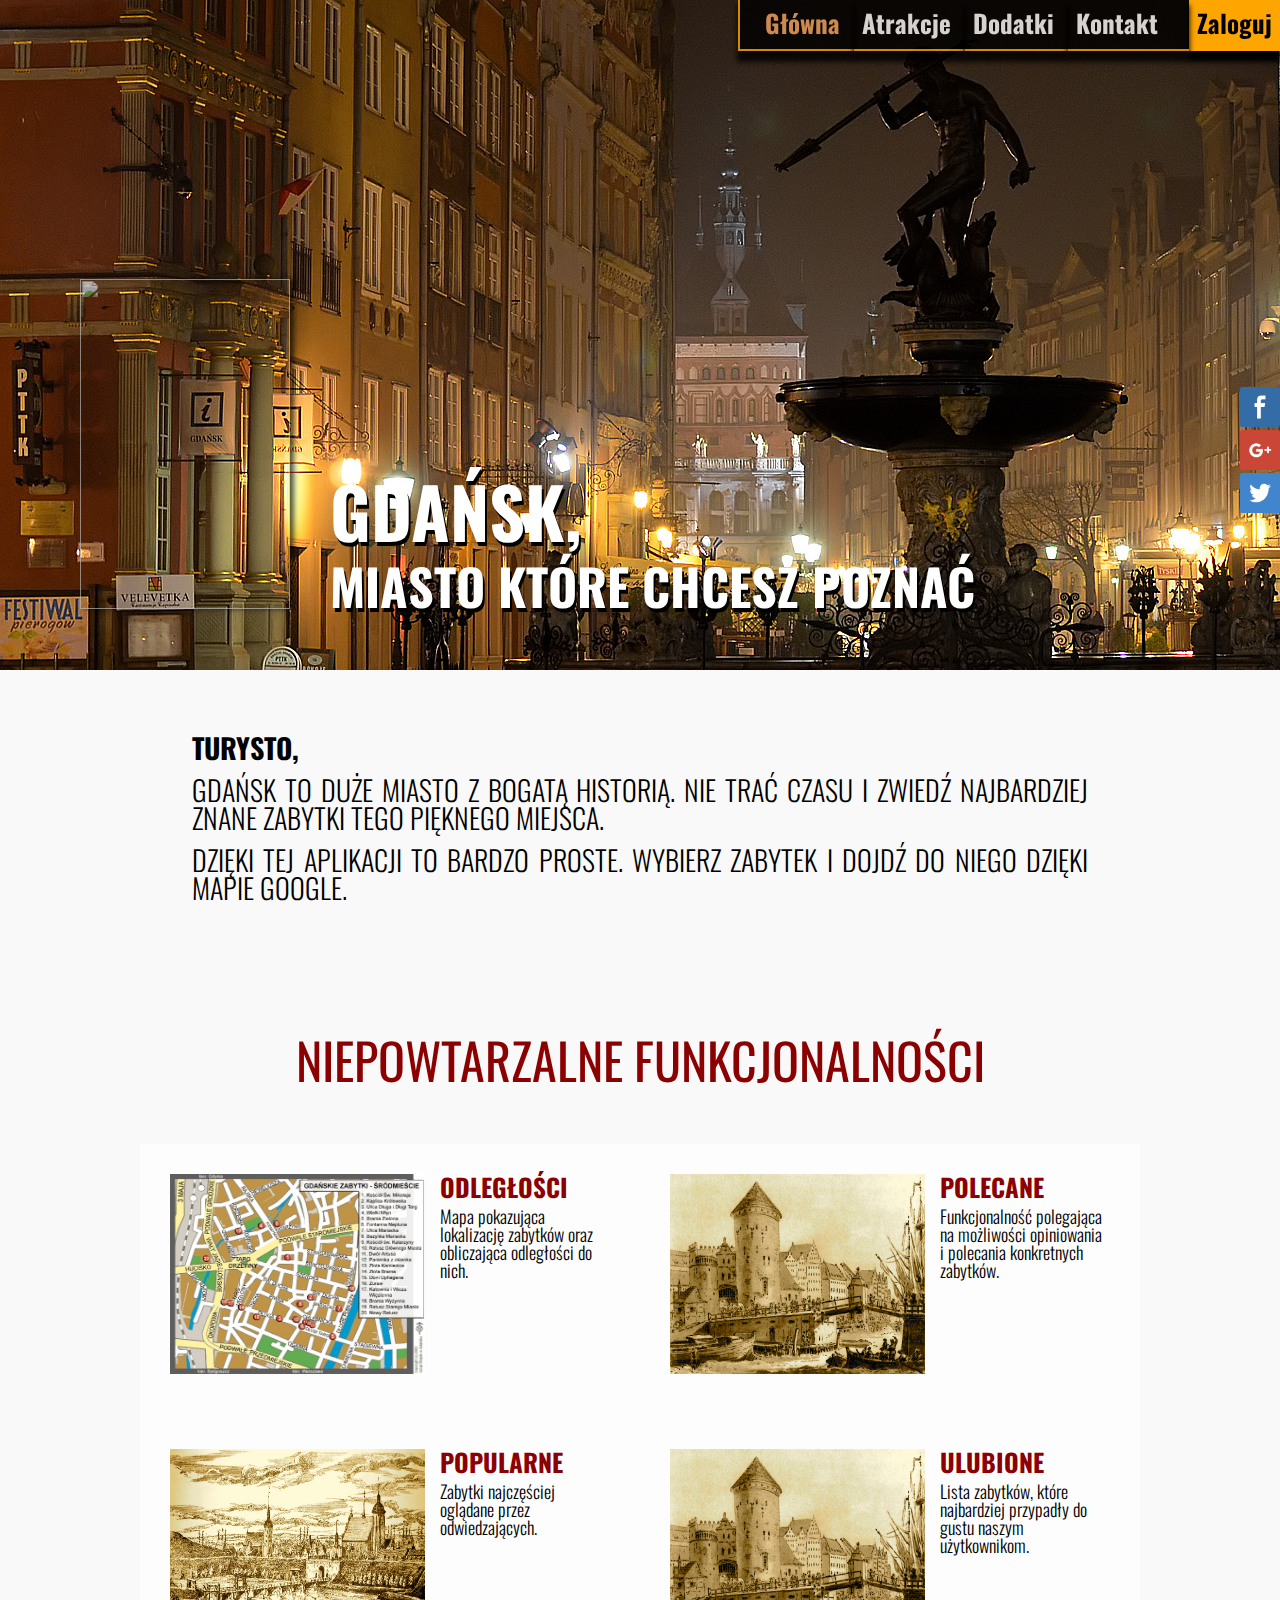
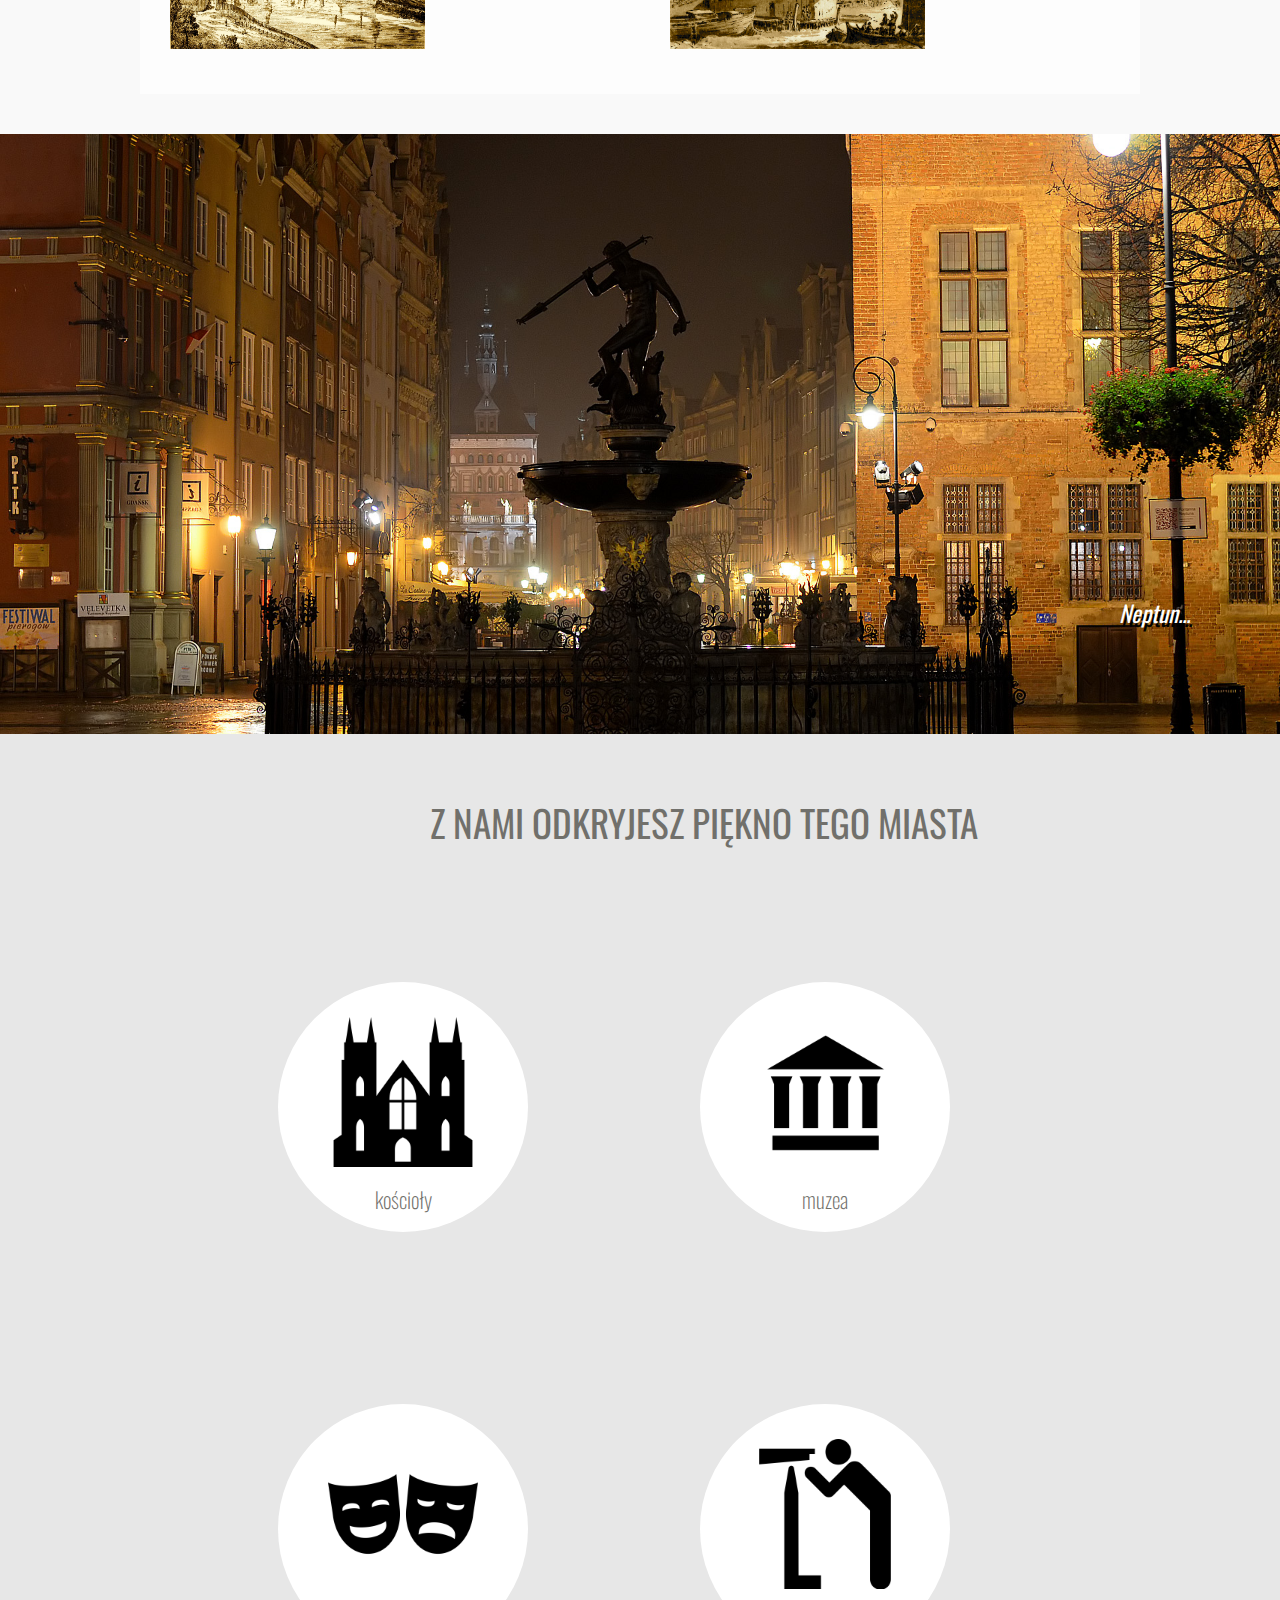
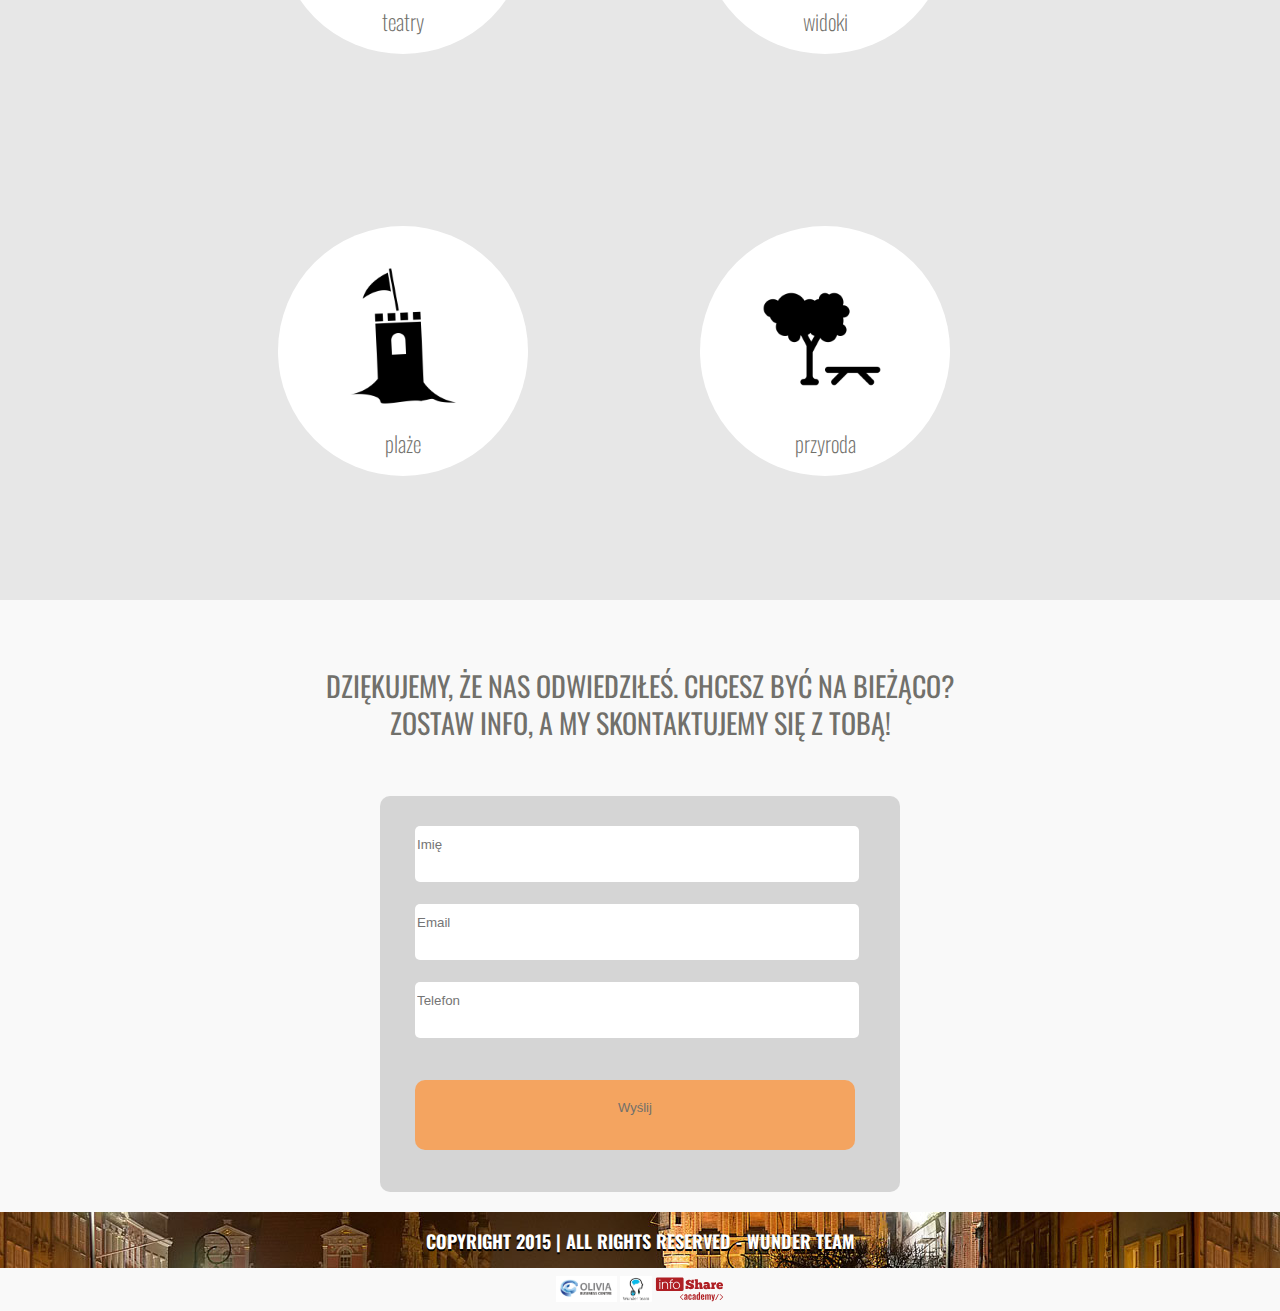
==== index.html @ adaa41ae "Dodanie logowania po GOOGLE PLUS oraz FACEBOOK" ====
<!DOCTYPE html>

<html lang="pl">
<head>
    <meta charset="utf-8">
    <meta name="description" content="Zabytki Gdańska">
    <meta name="author" content="Wunder Team">
    <meta name="keywords" content="zabytki, gdansk">
    <title>Zabytki Gdańska</title>

    <link rel="shortcut icon" href="images/favicon.ico" type="image/x-icon"/>
    <link href='https://fonts.googleapis.com/css?family=Oswald:700,400,300&subset=latin,latin-ext' rel='stylesheet' type='text/css'>

    <link type="text/css" rel="stylesheet" href="style/reset.css">
    <link type="text/css" rel="stylesheet" href="style/animate.css">
    <link type="text/css" rel="stylesheet" href="style/style.css">
    <link type="text/css" rel="stylesheet" href="style/easteregg.css">
    <link type="text/css" rel="stylesheet" href="style/zaloguj.css">

    <meta name="google-signin-scope" content="profile email">
    <meta name="google-signin-client_id" content="87338626659-8migmvn64560h5vjr9itm7c3bbq2591k.apps.googleusercontent.com">
    <script src="https://apis.google.com/js/platform.js" async defer></script>

    <!--<script type="text/javascript" src="//platform.linkedin.com/in.js">-->
        <!--api_key:   [77g9l3bk9lmo17]-->
        <!--onLoad:    [ONLOAD]-->
        <!--authorize: [AUTHORIZE]-->
        <!--lang:      [LANG_LOCALE]-->
    <!--</script>-->
</head>


<body>

    <!--EASTER EGG-->
    <div id="easterEgg" class="easter">
        <a class="easter__close">×</a>
        <div class="easter__map">
			<canvas id="EasterLines"></canvas>
		</div>
        <div class="easter__counters">
            <span class="easter__counters__route">Przebyta droga: <em>0</em> m</span>
            <span class="easter__counters__limit">Limit odległości: <em>X</em> m</span>
            <span class="easter__counters__highscore">Rekord: <em>0</em></span>
            <span class="easter__counters__monuments">Odwiedzone zabytki: <em>0</em></span>
        </div>
		<div id="EasterWelcome" class="easter__gameover"><h3>Zasady gry</h3><p>Połącz jak najwięcej ikon zabytków klikając na nie lewym przyciskiem myszki. Nie możesz przekroczyć limitu długości trasy.</br><a>&raquo;&raquo;&raquo; START &laquo;&laquo;&laquo;</a></p></div>
	</div>
    <div class="overlay"></div>

    <!--NAGLÓWEK-->
    <header class="header" id="nasz_header">

        <div class="wywolanie__easteregg"></div>

        <img id="logo2" src="../jfdd-monuments/images/obraz_1196.jpg">

        <!--MOTTO GDANSK-->
        <h1 class="motto">
        <span class="motto__gdansk animated fadeInDown">
            Gdańsk,
        </span>
        <span class="motto__miasto animated fadeInLeft">
            miasto które chcesz poznać
        </span>
        </h1>
    </header>



    <!--MENU-->
    <nav class="menu_gl">
            <div class="menu_div_header menu_div hover_orange">
                <a href="#nasz_header">Główna</a>
            </div>

            <div class="menu_div_feat menu_div hover_orange">
                <a href="#features_id">Atrakcje</a>
            </div>

            <div class="menu_div_add_feat menu_div hover_orange">
                <a href="#feat_add_id">Dodatki</a>
            </div>

            <div class="menu_div_contact menu_div hover_orange">
                <a href="#contact_id">Kontakt</a>
            </div>

            <div class="menu_div_button menu_div hover_button zaloguj__wywolanie">
                <a href="#button">Zaloguj</a>
            </div>
    </nav>

    <!-- *****************    akcja po zalogowaniu     **************** -->

    <div class="zaloguj">
        <a class="zaloguj__close">×</a>

        <div class="zaloguj__text">Zaloguj się używając swojej sieci społecznościowej.</div>

        <div class="zaloguj__box">
            <!-- LOGOWANIE GOOGLE PLUS -->
            <div class="zaloguj__text2">Google Plus</div>
            <div class="g-signin2" data-onsuccess="onSignIn" data-theme="dark"></div>
        </div>


        <!-- LOGOWANIE FACEBOOKIEM -->
        <div class="zaloguj__box fb-login-button">

            <div class="zaloguj__text2">Facebook</div>

            <div id="fb-root"></div>
            <script>(function(d, s, id) {
                var js, fjs = d.getElementsByTagName(s)[0];
                if (d.getElementById(id)) return;
                js = d.createElement(s); js.id = id;
                js.src = "//connect.facebook.net/en_EN/sdk.js#xfbml=1&version=v2.5";
                fjs.parentNode.insertBefore(js, fjs);
            }(document, 'script', 'facebook-jssdk'));</script>

            <div class="fb-login-button" data-max-rows="1" data-size="xlarge" data-show-faces="false" data-auto-logout-link="false"></div>





            <!--<script type="in/Login"></script>-->
            <!--<script type="text/javascript" src="//platform.linkedin.com/in.js">-->
                <!--api_key: 77g9l3bk9lmo17-->
                <!--authorize: true-->
                <!--onLoad: onLinkedInLoad-->
            <!--</script>-->

            <!--<script type="text/javascript">-->

                <!--// Setup an event listener to make an API call once auth is complete-->
                <!--function onLinkedInLoad() {-->
                    <!--IN.Event.on(IN, "auth", getProfileData);-->
                <!--}-->

                <!--// Handle the successful return from the API call-->
                <!--function onSuccess(data) {-->
                    <!--console.log(data);-->
                <!--}-->

                <!--// Handle an error response from the API call-->
                <!--function onError(error) {-->
                    <!--console.log(error);-->
                <!--}-->

                <!--// Use the API call wrapper to request the member's basic profile data-->
                <!--function getProfileData() {-->
                    <!--IN.API.Raw("/people/~").result(onSuccess).error(onError);-->
                <!--}-->

            <!--</script>-->


        </div>
    </div>


    </div>

    <div class="zaloguj__background"></div>




    <!-- SOCIAL MEDIA-->
    <aside class="social-media animated fadeInRight">
        <div class="social-media__link social-media__link--fb">
            <a href="https://www.facebook.com/Zabytki-Gdańska-778686898924776" target="_blank">
                <img src="images/social_facebook.png">
            </a>
        </div>
        <div class="social-media__link social-media__link--gp">
            <a href="https://www.facebook.com/Zabytki-Gdańska-778686898924776" target="_blank">
                <img src="images/social_googleplus.png">
            </a>
        </div>
        <div class="social-media__link social-media__link--tw">
            <a href="https://twitter.com/ZabytkiGdanska" target="_blank">
                <img src="images/social_twitter.png">
            </a>
        </div>
    </aside>

    <!--ZACHETA-->
    <main>
        <section class="zacheta">
            <p>Turysto,</p>
            <p>Gdańsk to duże miasto z bogatą historią. Nie trać czasu i zwiedź najbardziej znane zabytki tego pięknego miejsca.</p>
            <p>Dzięki tej aplikacji to bardzo proste. Wybierz zabytek i dojdź do niego dzięki mapie google.</p>
        </section>

        <!-- Poczatek FEATURES -->
        <section class="features" id="features_id">
            <h2>   NIEPOWTARZALNE FUNKCJONALNOŚCI</h2>
            <div class="row">
                <div class="feature">
                    <img class="feature__img" src="images/FunkcjonalnosciMapaGdanska.jpg"
                         onmouseover="this.src='images/FunkcjonalnosciRycina7.jpg'"
                         onmouseout="this.src='images/FunkcjonalnosciMapaGdanska.jpg'">

                    <h3 class="feature__title  animated fadeInDown">Odległości</h3>

                    <p class="feature__descr">Mapa pokazująca lokalizację zabytków oraz obliczająca odległości do nich.</p>
                </div>

                <div class="feature">

                    <img class="feature__img" src="images/FunkcjonalnosciRycina4.jpg"
                         onmouseover="this.src='images/FunkcjonalnosciRycina9.jpeg'"
                         onmouseout="this.src='images/FunkcjonalnosciRycina4.jpg'">

                    <h3 class="feature__title  animated fadeInDown">Polecane</h3>

                    <p class="feature__descr">Funkcjonalność polegająca na możliwości opiniowania i polecania konkretnych
                        zabytków.</p>
                </div>
            </div>
            <div class="row">
                <div class="feature">
                    <img class="feature__img" src="images/FunkcjonalnosciRycina5.jpg"
                         onmouseover="this.src='images/Funkcjonalnosci10.jpeg'"
                         onmouseout="this.src='images/FunkcjonalnosciRycina5.jpg'">

                    <h3 class="feature__title  animated fadeInDown">Popularne</h3>

                    <p class="feature__descr">Zabytki najczęściej oglądane przez odwiedzających.</p>
                </div>
                <div class="feature">

                    <img class="feature__img" src="images/FunkcjonalnosciRycina11.jpg"
                         onmouseover="this.src='images/FunkcjonalnosciRycina12.jpg'"
                         onmouseout="this.src='images/FunkcjonalnosciRycina11.jpg'">

                    <h3 class="feature__title  animated fadeInDown">Ulubione</h3>

                    <p class="feature__descr">Lista zabytków, które najbardziej przypadły do gustu naszym użytkownikom.</p>
                </div>
            </div>
           <div class="clear"></div>
        </section>

    </main>
        <!--GALLERY -->
        <section class="galleryOfMuseas">


            <div class="galeriaMusea">
                <div style="background-image: url(images/mainPicture.jpg)">
                    <p>Neptun...</p>
                </div>
                <div style="background-image: url(images/galeriaMuseapicture1.jpg)">
                    <p>Portowe klimaty...</p>
                </div>
                <div style="background-image: url(images/galeriaMuseapicture2.jpg)">
                    <p>Oryginalne gdańskie przysmaki...</p>
                </div>
                <div style="background-image: url(images/galeriaMuseaPicture3.jpg)">
                    <p>Kameralne uliczki...</p>
                </div>
                <div style="background-image: url(images/galeriaMuseaPicture4.jpg)">
                    <p>Gładka tafla Motławy...</p>
                </div>
                <div style="background-image: url(images/galeriaMuseaPicture5.jpg)">
                    <p>Ciekawa architektura...</p>
                </div>
            </div>


        </section>
<!--ADDITIONAL FEATURES -->

    <section class="additionalFeatures" id="feat_add_id">
        <div class="additionalFeaturesTitle"> Z NAMI ODKRYJESZ PIĘKNO TEGO MIASTA</div>
        <div class="additionalFeaturesBox">
            <img src="images/church.png" class="LogoFeatures">
            <p> kościoły</p>
        </div>
        <div class="additionalFeaturesBox">
            <img src="images/museum.png" class="LogoFeatures">
            <p>muzea</p>
        </div>
        <div class="additionalFeaturesBox">
            <img src="images/teatr.png" class="LogoFeatures">
            <p>teatry</p>
        </div>
        <div class="additionalFeaturesBox">
            <img src="images/punktwidokowy.png" class="LogoFeatures">
            <p>widoki</p>
        </div>
        <div class="additionalFeaturesBox">
            <img src="images/plaza.png" class="LogoFeatures">
            <p> plaże</p>
        </div>
        <div class="additionalFeaturesBox">
            <img src="images/pomnikPrzyrody.png" class="LogoFeatures">
            <p>przyroda</p>
        </div>
        <div class="clear">

        </div>
    </section>


    <!--CONTACT-->
        <section class="contact animated fadeInUp" id="contact_id">
            <p class="contact_title">Dziękujemy,  że nas odwiedziłeś. Chcesz być na bieżąco?<br>Zostaw info,  a my skontaktujemy się z Tobą!</p>

            <form action="http://jfdd.infoshareaca.nazwa.pl/mailer.php" method="post">
                <label class="contact_form">
                    <input type="text" name="name" placeholder="Imię" required/>
                    <input type="email" name="email" placeholder="Email" required/>
                    <input type="tel" name="telefon" placeholder="Telefon" maxlength="13"/>
                    <input type="hidden" name="receiver" value="piekarska@live.com">
                    <input type="submit" value="Wyślij">


                </label>
            </form>

        </section>
    <!-- Informacja o Cookies -->
    <script src="http://cookiealert.sruu.pl/CookieAlert-latest.min.js"></script>
    <script>
        CookieAlert.init({
            style: 'dark',
            position: 'bottom',
            opacity: '1',
            displayTime: 10000,
            cookiePolicy: 'http://cookiealert.sruu.pl/o-ciasteczkach',
            text: 'Ten serwis wykorzystuje pliki cookies. Korzystanie z witryny oznacza zgodę na ich zapis lub odczyt wg ustawień przeglądarki.'
        });
    </script>


    <!--FOOTER -->
    <footer>
        <div class="stopka">Copyright 2015 | All Rights Reserved - Wunder Team</div>
        <div class="partnerzy">
            <img src="images/stopka_olivia_center.jpg" alt="Olivia Center logo">
            <img src="images/stopka_Wteam2.jpg" alt="WunderTeam logo">
            <a href="http://www.infoshareacademy.com/" target="_blank">
                <img src="images/stopka_infoshare.svg" alt="InfoShare Academy">
            </a>
        </div>
    </footer>
    <!-- ponizej pobieramy jQuery z google hosted libraries -->
    <script src="https://ajax.googleapis.com/ajax/libs/jquery/2.1.4/jquery.min.js"></script>
    <script src="scripts/slajdy.js"></script>
    <script src="scripts/parallax.js"></script>
    <script src="scripts/bootvalidator.js"></script>
    <script src="scripts/easteregg.js"></script>
    <script src="scripts/menu_move.js"></script>
    <script src="scripts/zaloguj.js"></script>


</body>
</html>
---- style/style.css ----
body {

    font-family: "Oswald", Arial, Helvetica Neue, Helvetica, sans-serif;
    font-weight: 300;
    background-color: #f9f9f9;
}


.header {
    position: relative;
    background: url(../images/mainPicture.jpg) no-repeat;
    background-position: 0 -400px;
    height: 670px;
}

@media screen and (max-width: 550px) {
    .header {
        height: 335px;
    }
}


#logo2 {
    opacity: 0.65;
    position: absolute;
    left: 80px;
    bottom: 61px;
    width: 210px;
    height: 330px;
    z-index: 1000;
    box-shadow: black 4px 0 5px;
}

@media screen and (max-width: 550px) {
    #logo2 {
        left: 60px;
        bottom: 61px;
        width: 125px;
        height: 195px;
    }
}

.motto {
    color: #ffffff;
    text-transform: uppercase;
    font-family: "Oswald", Arial, Helvetica Neue, Helvetica, sans-serif;
    font-weight: 700;
    position: absolute;
    left: 330px;
    bottom: 60px;
    text-shadow: black 2px 4px 0;
    font-size: 70px;
    z-index: 101;
}

@media screen and (max-width: 550px) {
    .motto {
        font-size: 30px;
    }
}

.motto__gdansk, .motto__miasto {
    display: block;

}
@media screen and (max-width: 550px) {
    .motto__gdansk {
       margin-left: -86px;
    }
}


.motto__miasto {
    font-size: 50px;
    margin-top: 15px;

}

@media screen and (max-width: 550px) {
    .motto__miasto {
        font-size: 30px;
        margin-left: -86px;
    }
}

/*MENU*/

.menu_gl {
    top: 0;
    right: 0;
    position: fixed;
    padding-top: 10px;
    padding-bottom: 12px;
    font-family: "Oswald", Arial, Helvetica Neue, Helvetica, sans-serif;
    font-weight: 700;
    color: #fff;
    text-align: center;
    z-index: 102;


}




.menu_div {
    display: inline;
    font-size: 25px;
    padding: 8px;
    opacity: 0.8;
    background-color: #000;
    border-bottom: orange 2px solid;
    box-shadow: 0 10px 5px 1px #000;


}

.menu_div_header {
    padding-left: 25px;
}

.menu_div_contact {
    padding-right: 25px;
}

.menu_div:first-child {
    border-left: orange 2px solid;
}

.menu_div:last-child {
    opacity:1;
}


@media screen and (max-width: 550px) {
	.menu_div {
		display: none;
		font-size: 15px;
		padding: 6px !important;
	}
		
	.menu_gl {
		left: 0;
	}	
	.menu_gl:hover .menu_div {
		display: block;
	}	
	.menu_gl:before {
		float: left;
		color: white;
		padding-left: 20px;
        padding-top: 2px;
		content: 'menu';
	}
	.menu_gl:hover::before {
		content: none;

	}
}

/* MENU Hover*/

.hover_orange a{
    text-decoration: none;
    color: white;
}

.hover_orange a:hover {
    color: orange;
    border-bottom: 2px orange solid;
}

.hover_js a {
    color: sandybrown;
}

/*MENU Button */

.menu_div_button {
    background-color: orange;
    padding: 8px;

}



.hover_button a {
    text-decoration: none;
    color: black;

}

.hover_button a:hover {
    border-bottom: white 2px solid;
    color: white;
}

/* KONIEC MENU */


/*ASIDE SOCIAL MEDIA*/
.social-media {
    width: 40px;
    position: fixed;
    right: 0;
    top: 50vh;
    z-index: 1200;
}

.social-media__link {
    position: absolute;
    right: 0;
}

.social-media__link--fb {
    top: -63px;
}

.social-media__link--gp {
    top: -20px;
}

.social-media__link--tw {
    top: 23px;
}

.social-media__link img {
    width: 40px;
}

.social-media__link--fb:hover {
    width: 55px;
    height: 40px;
    background-color: #346da6;
    border-radius: 5%;
}

.social-media__link--gp:hover {
    width: 55px;
    height: 40px;
    background-color: #ca4738;
    border-radius: 5%;
}

.social-media__link--tw:hover {
    width: 55px;
    height: 40px;
    background-color: #4186cd;
    border-radius: 5%;
}

/* Zacheta */

.zacheta {
    text-transform: uppercase;
    text-align: justify;
    /*height: 250px;*/
    font-family: "Oswald", Arial, Helvetica Neue, Helvetica, sans-serif;
    font-weight: 300;
    font-size: 28px;
    color: #000000;
    margin: 5% 15% 3% 15%;
    padding-bottom: 20px;
}

.zacheta p {
    margin: 0.5em 0;
}

@media screen and (max-width: 549px) {
    .zacheta p {
        font-size: 18px;
    }
}

.zacheta p:first-of-type {
    font-weight: 700;
}


.fade:hover {
    opacity: 1;
}

/* FEATURES */

.features {
    padding: 40px 0;
    background: url(../images/Vogel-brama-1.jpg) no-repeat center;
    background-size: cover;
    background-attachment: fixed;
}

.features h2{

    text-align: center;
    font-size: 50px;
    padding: 20px 0 60px;
    color: darkred;
    font-weight: bolder;
    text-shadow: 0 1px 0 rgba(255, 255, 255, 0.9);
}

@media screen and (max-width: 549px) {
    .features h2 {
        font-size: 25px;
    }
}
.row {
    overflow: hidden;
    max-width: 1000px;
    margin: 0 auto;
    padding: 15px 0;
    background: rgba(255, 255, 255, 0.7);
}

@media screen and (max-width: 1000px) {
	.row {
		padding: 0;
	}
}
	
.feature {
    float: left;
    margin: 15px 3%;
    width: 44%;
    text-shadow: 0 1px 0 rgba(255, 255, 255, 0.6);
}

@media screen and (max-width: 1024px) {
	.feature {
		width: 90%;
	}
}



.feature__img {
    float: left;
    margin: 0 15px 15px 0;
    height: 200px;
    width: 58%;
    background-image: url("../images/FunkcjonalnosciRycina7.jpg");
}

@media screen and (min-width: 550px) and (max-width: 1024px) {
	.feature__img {
		width: 40%;
	}
}	

@media screen and (max-width: 549px) {
	.feature__img {
		display: none ;
	}
}

.feature__img:hover{
    float: left;
    margin: 0 15px 15px 0;
    /*height: 150px;*/
    /*width: 48%;*/
    background-image: url("../images/FunkcjonalnosciMapaGdanska.jpg");
    background-repeat: no-repeat;
    background-position: 0%, 0%;
    background-size: 100% 100%;
 
}

.feature__title {
    color: darkred;
    text-transform: uppercase;
    font-family: "Oswald", Arial, Helvetica Neue, Helvetica, sans-serif;
    font-weight: 700;
    font-size: 25px;
    padding-bottom: 8px;
}

.feature__descr {
    font-family: "Oswald", Arial, Helvetica Neue, Helvetica, sans-serif;
    font-weight: 300;
    font-size: 18px;
}

/* Pojemnik w ktorym znajdują się slajdy */
.galeriaMusea {

    position: relative;
    height: 600px;
}

@media screen and (max-width: 549px) {
    .galeriaMusea {
        height: 300px;
    }
}


/* Galeria slajdów */
.galeriaMusea div {
    position: absolute;
    left: 0;
    top: 0;
    height: 100%;
    width: 100%;
    display: none;
    background-repeat: no-repeat;
    background-position: center;
    background-size: cover;
}

/* 1szy slajd widoczny zeby JS wiedzial co ma animowac */
.galeriaMusea div:first-child {
    display: block;
}
/* style dla opisów przypisanych slajdom */
.galeriaMusea p {
    color: #ffffff;
    font-family: "Oswald", Arial, Helvetica Neue, Helvetica, sans-serif;
    font-weight: 400;
    text-shadow: black 2px 4px 0;
    font-size: 23px;
    text-align: right;
    margin-top: 468px;
    margin-right: 90px;
    font-style: italic;
}
@media screen and (max-width: 549px) {
    .galeriaMusea p {
        margin-top: 250px;
    }
}


/*ADDITIONAL FEATURES */

.additionalFeatures{
    background-color: #e7e7e7;
    padding:3% 5% 3% 15%;
}

@media screen and (max-width: 549px) {
    .additionalFeatures {
        padding-bottom:20%
    }
}


.additionalFeaturesTitle {

    font-weight: bolder;
    color: #71706B;
    font-size: 37px;
    text-transform: uppercase;
    padding-bottom: 25px;
    padding-top: 3%;
    margin-bottom: 30px;
    text-align: center;

}

@media screen and (max-width: 549px) {
    .additionalFeaturesTitle {
        font-size: 25px;
        padding-top: 25px;
    }
}


.additionalFeaturesBox {
    width: 250px;
    height: 250px;
    background-color: white;
    border-radius: 65%;
    float: left;
    text-align: center;
    margin: 86px;
}

@media screen and (max-width: 549px) {
    .additionalFeaturesBox {
        width: 100px;
        height: 100px;
        margin: 10px 10px 25px;
    }
}


.additionalFeatures div p{

    font-size: 22px;
    font-weight: lighter;
    color:#71706B;
}

@media screen and (max-width: 549px) {
    .additionalFeatures div p{
        font-size: 18px;

    }
}



.LogoFeatures {
    padding-top: 35px;
    padding-bottom: 20px;
    width: 150px;
    height:150px;
    -moz-transition: all 0.4s ease;
    -webkit-transition: all 0.4s ease;
    -ms-transition: all 0.4s ease;
    -o-transition: all 0.4s ease;
    transition: all 0.4s ease;
}

@media screen and (max-width: 549px) {
    .LogoFeatures {
        width: 70px;
        height:68px;
        padding-top: 15px;
        padding-bottom: 24px;
    }
}


.LogoFeatures:hover  {

    -moz-transform: scale(1.15);
    -webkit-transform: scale(1.15);
    -o-transform: scale(1.15);
    -ms-transform: scale(1.15);
    transform: scale(1.15);
    z-index: 2;

}
.clear{
    clear:both;
}



/*CONTACT */

.contact_title {
    font-weight: bolder;
    color:#71706B;
    font-size: 28px;
    text-transform: uppercase;
    padding-bottom: 25px;
    padding-top: 3%;
    margin-bottom: 30px;
    text-align: center;
    line-height: 130%;
}

@media screen and (max-width: 549px) {
    .contact_title {
        font-size: 19px;
        padding: 12px 0;
    }
}

.contact {
    margin: 3% auto;
    max-width: 1000px;
    height: 535px;
    font-family: "Oswald", Arial, Helvetica Neue, Helvetica, sans-serif;
}

@media screen and (max-width: 549px) {
    .contact {
        height: 460px;
    }
}


.contact_form {
    float: left;
    background-color: rgba(72,72,72,0.2);
    padding-left: 35px;
    padding-top: 30px;
    padding-bottom: 20px;
    width: 450px;
    left: 50%;
    position: relative;
    margin-left: -260px;
    -moz-border-radius: 7px;
    padding-right: 35px;
    -webkit-border-radius: 10px;
}

@media screen and (max-width: 549px) {
    .contact_form  {
        height: 280px
    }
}


.contact_form input {
    width: 440px;
    height: 35px;
    padding-bottom: 20px;
    margin-bottom:22px;
    border: none;
    -webkit-border-radius: 5px;
}

@media screen and (max-width: 549px) {
    .contact_form input {
        height: 28px;
        margin-bottom:11px;
    }
}



.contact_form input:last-of-type{
    margin-top:20px;
    background-color: sandybrown;
    -webkit-border-radius: 10px;
    width: 440px;
    height: 70px;
    border:none;
    color:#71706B;
    font-size:13px;
    padding-top:5px;
}



.stopka {
    height: 26px;
    color: white;
    text-transform: uppercase;
    font-family: "Oswald", Arial, Helvetica Neue, Helvetica, sans-serif;
    font-weight: 700;
    font-size: 18px;
    background: url(../images/naglowek_gdansk1.jpg);
    /* padding zamiast height na sztywno ponieważ tak się wysokość dostosuje do zawartości gdyby zawartość miała się zmienić */
    padding: 20px 20px 10px 20px;
    text-align: center;
    text-shadow: black 0 2px 0;
}

.partnerzy {
    text-align: center;
    padding: 8px 20px;
}
.partnerzy img {
    height: 26px;
}
---- style/easteregg.css ----
.overlay {
    position: fixed;
    background-color: rgba(0,0,0,0.55);
    top:0;
    bottom:0;
    left:0;
    right:0;
    z-index: 666;
    display: none;
}

.wywolanie__easteregg {
    width: 30px;
    height: 30px;
    position: absolute;
    top: 415px;
    left: 85px;
    z-index: 102;
    cursor: alias;
}

.easter {
    position: fixed;
    left: 15vw;
    right: 15vw;
    top: 10vh;
    z-index: 1000;
    display: none;
    padding: 10px;
    background-color: black;
    border-radius: 10px;
}

.easter__close {
    background: gray;
    padding: 0px 10px 16px;
    display: inline-block;
    position: absolute;
	top: 6px;
	right: 6px;
    border-radius: 5%;
    cursor: pointer;
    font-size: 4em;
    font-weight: 500;
    line-height: 0.5em;
	z-index: 1;
}

.easter__close:hover {
    color: yellow;
}

.easter__map {
    background-image: url('../images/easteregg_map_4.jpg');
    background-position: center;
    height: 70vh;
    background-size: cover;
    /*background-color: white;*/
	position: relative;
}

.easter__counters {
    color: white;
    font-size: 1.5em;
    padding:5px;
}

.easter__counters__monuments, .easter__counters__highscore {
    float: right;
}

.easter__counters span {
    padding:10px;
    display: inline-block;
}

.easter__counters em {
    color: yellow;
    font-style: normal;
}

/*Wstawianie punktów w eastergg*/

.symbol-zabytku {
	width:  20px;
	height: 30px;
	background: url(../images/museum.png);
	background-size: 100% 30px;
	background-color: rgba(0,0,0,0.1);
	border-radius: 40% 40% 20% 20%;
	position: absolute;
	transform: translateX(-50%) translateY(-50%);
}

.symbol-zabytku.klikniety {
	background-color: orange;
}

.easter__gameover {
    width: 70vw; /*na poziom to vw a nie vh*/
	max-width: 520px; 
    color: yellow;
    transform: translateX(-50%) translateY(-50%);
    border-radius: 10px;
    position: fixed;
    margin: 0 auto;
    top: 50vh;
	left: 50vw;
	transform: translateX(-50%) translateY(-50%);
    z-index: 2000;
    padding: 12px;
    border-radius: 10px;
    background-color: rgba(0,0,0,0.85);
    font-size: 2em;
    text-align: center;
    text-overline: 2px;
    text-overline-color: red;
}

#EasterWelcome {
	display: inline-block;
	font-size: 1.3em;
	height: auto;
}

#EasterWelcome h3 {
	font-size: 1.4em;
	padding-bottom: 0.5em;
}

#EasterWelcome p {
	line-height: 1.3;
}

#EasterWelcome a {
	text-decoration: underline;
	cursor: pointer;
}

#EasterLines {
	position: absolute;
	width: 100%;
	height: 100%;
}
---- style/zaloguj.css ----
.zaloguj {
    position: fixed;
    left: 25vw;
    right: 25vw;
    top: 30vh;
    z-index: 1000;
    display: none;
    padding: 50px;
    background-color: orange;
    border-radius: 10px;
    color: white;
}

.zaloguj__background {
    position: fixed;
    background-color: black;
    opacity: 0.55;
    top:0;
    bottom:0;
    left:0;
    right:0;
    z-index: 666;
    display: none;
}

.zaloguj__close {
    background: gray;
    padding: 0px 10px 16px;
    display: inline-block;
    position: absolute;
    top: 6px;
    right: 6px;
    border-radius: 5%;
    cursor: pointer;
    font-size: 4em;
    font-weight: 500;
    line-height: 0.5em;
    z-index: 1001;
}

.zaloguj__close:hover {
    color: yellow;
}

.zaloguj__box {
    background-color: orange;
    width: 18.5vw;
    /*float: left;*/
    padding: 10px;
    margin-left: auto;
    margin-right: auto;
    text-align: center;
    display: inline-block;
}

.abcRioButton {
    margin: auto;
    display: block;
}

.fb-login-button {
    transform: scale(0.98);
}

.zaloguj__text {
    background-color: orange;
    padding: 10px;
    text-align: center;
    font-size: 1.1em;
    width: 20em;
    margin: auto;
}

.zaloguj__text2 {
    padding: 10px;
}
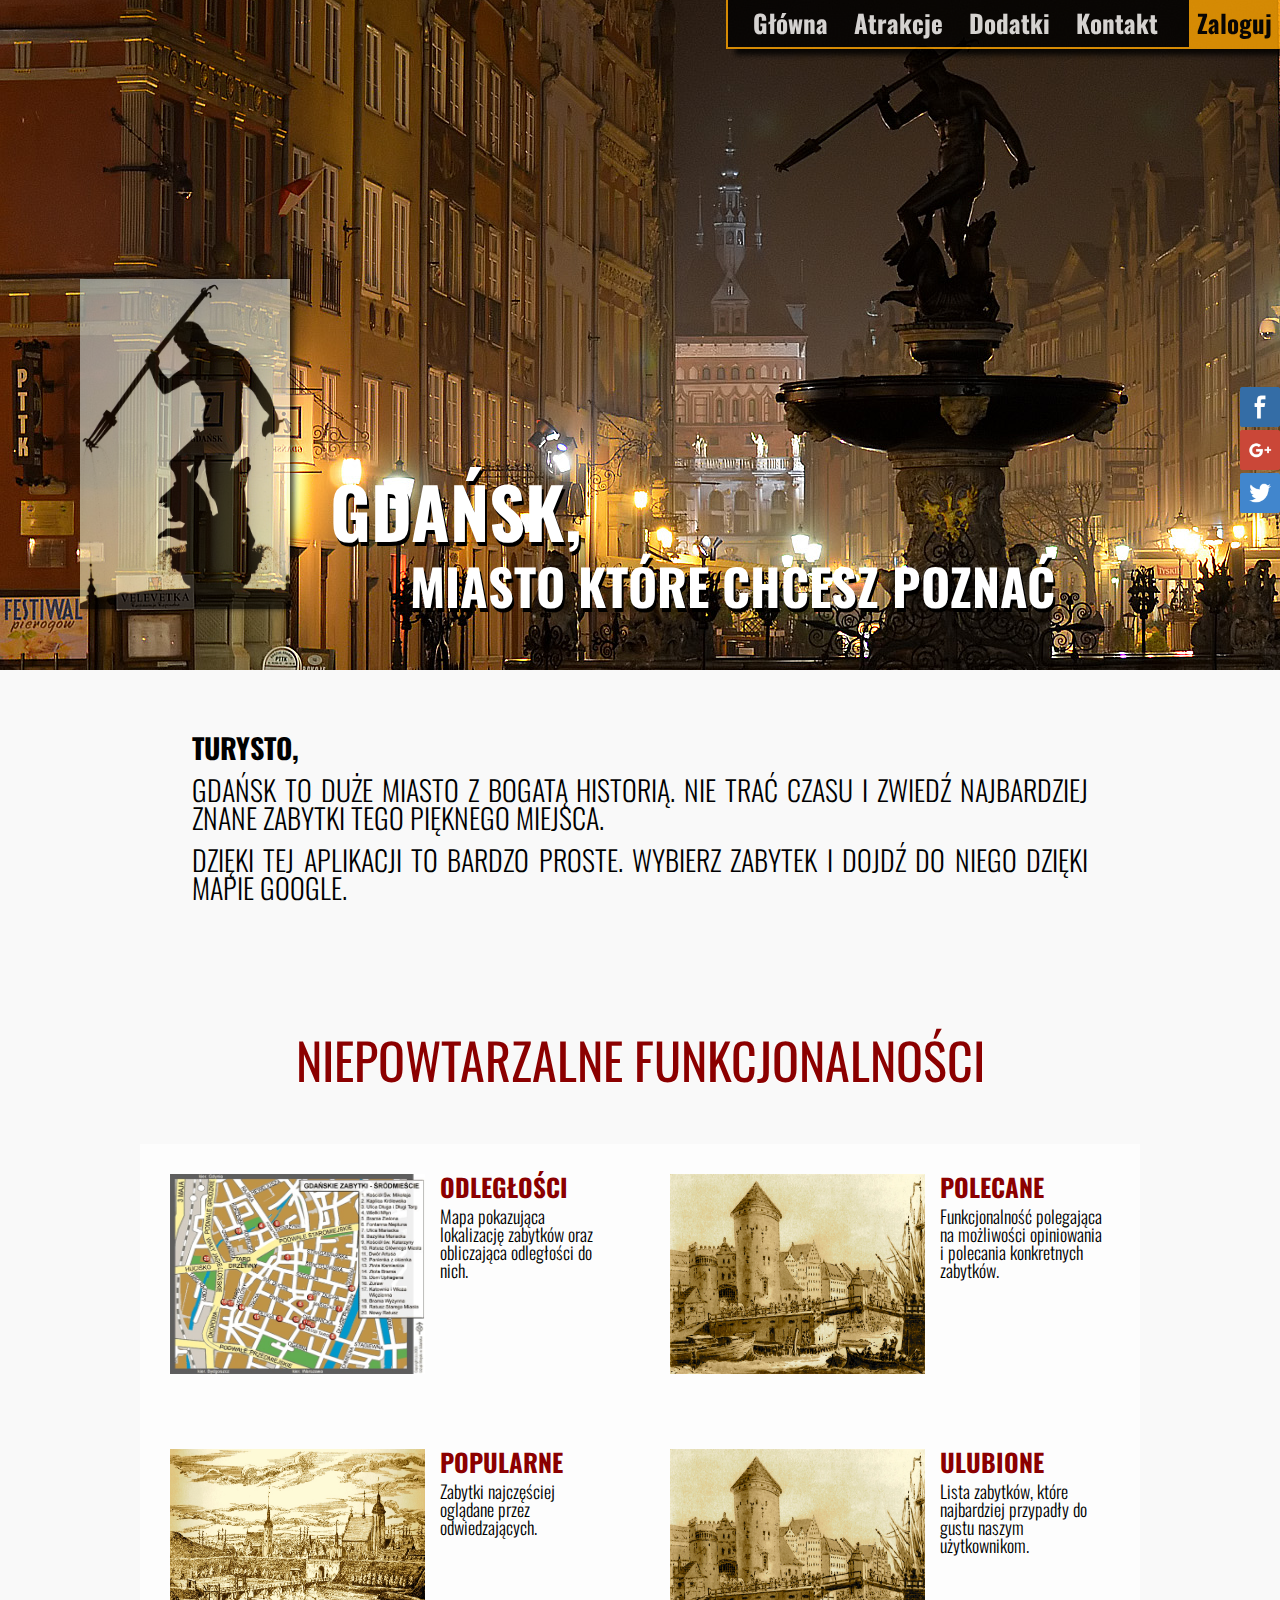
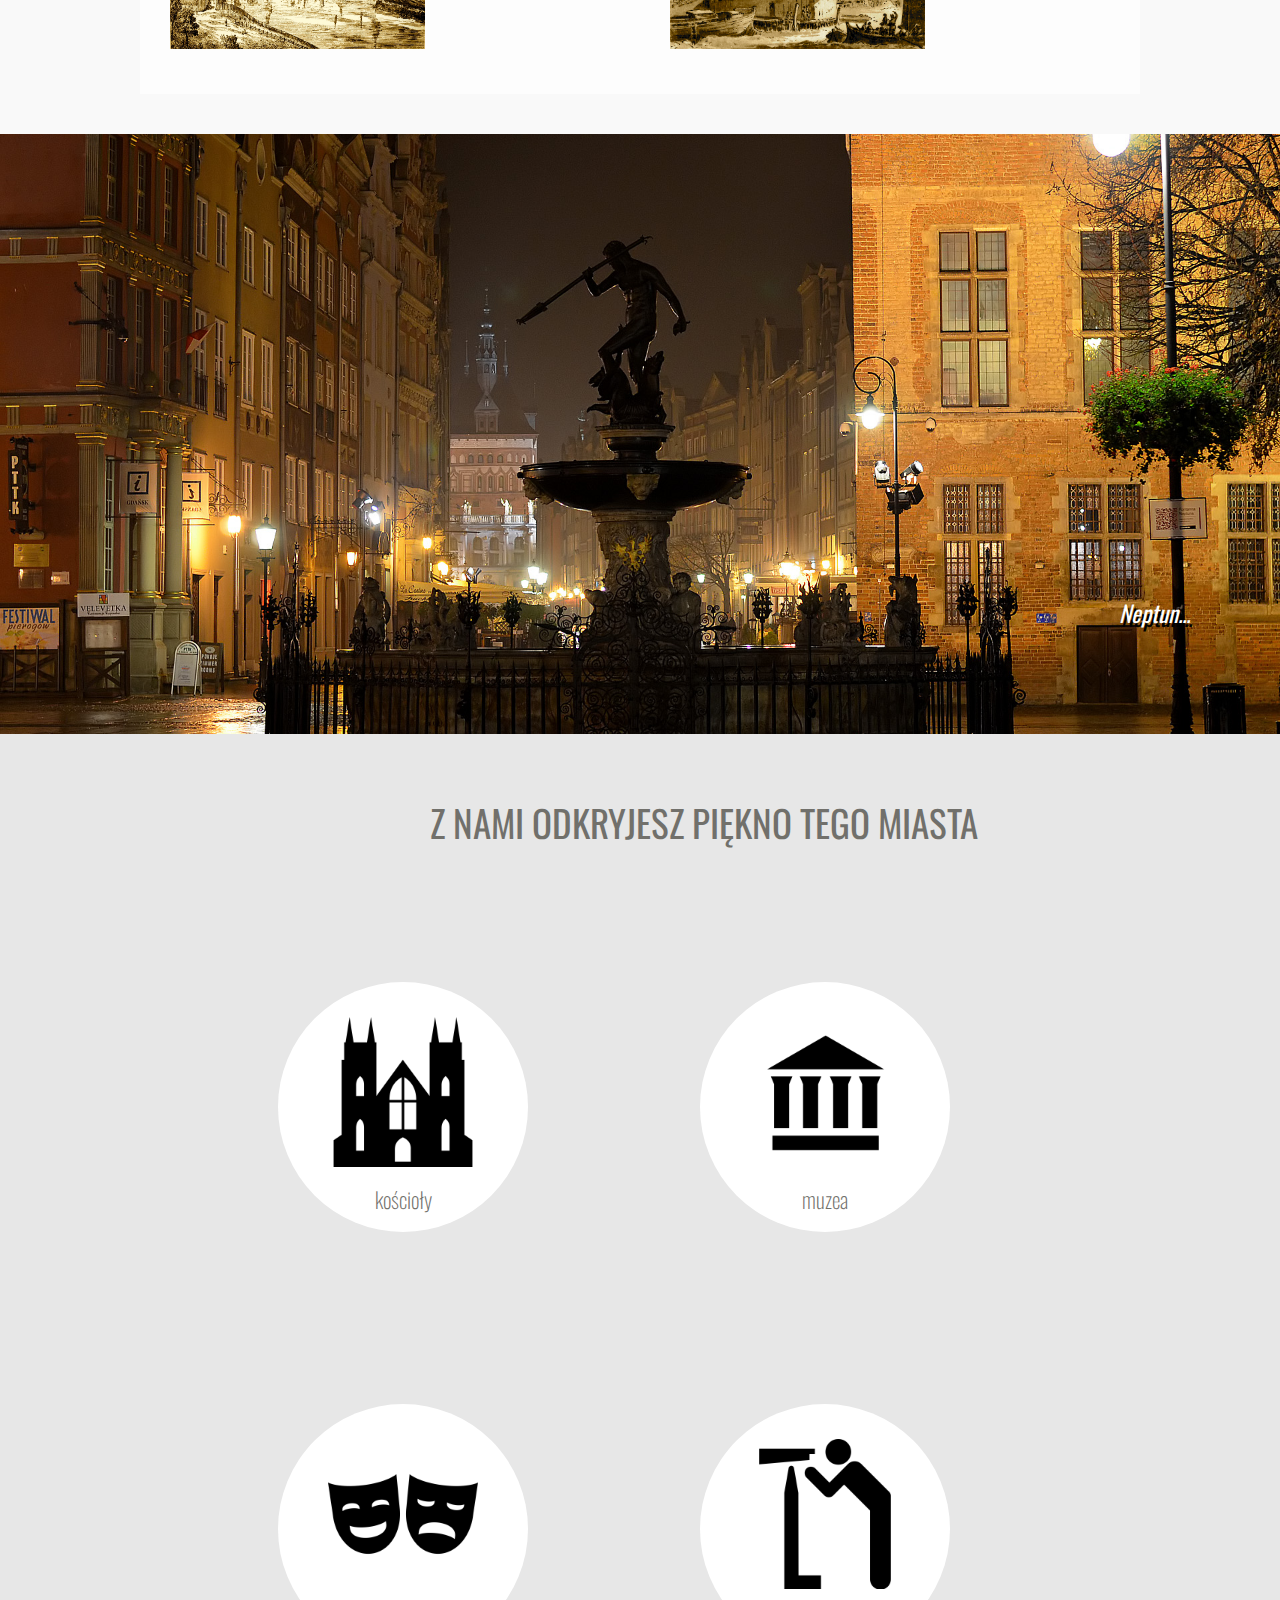
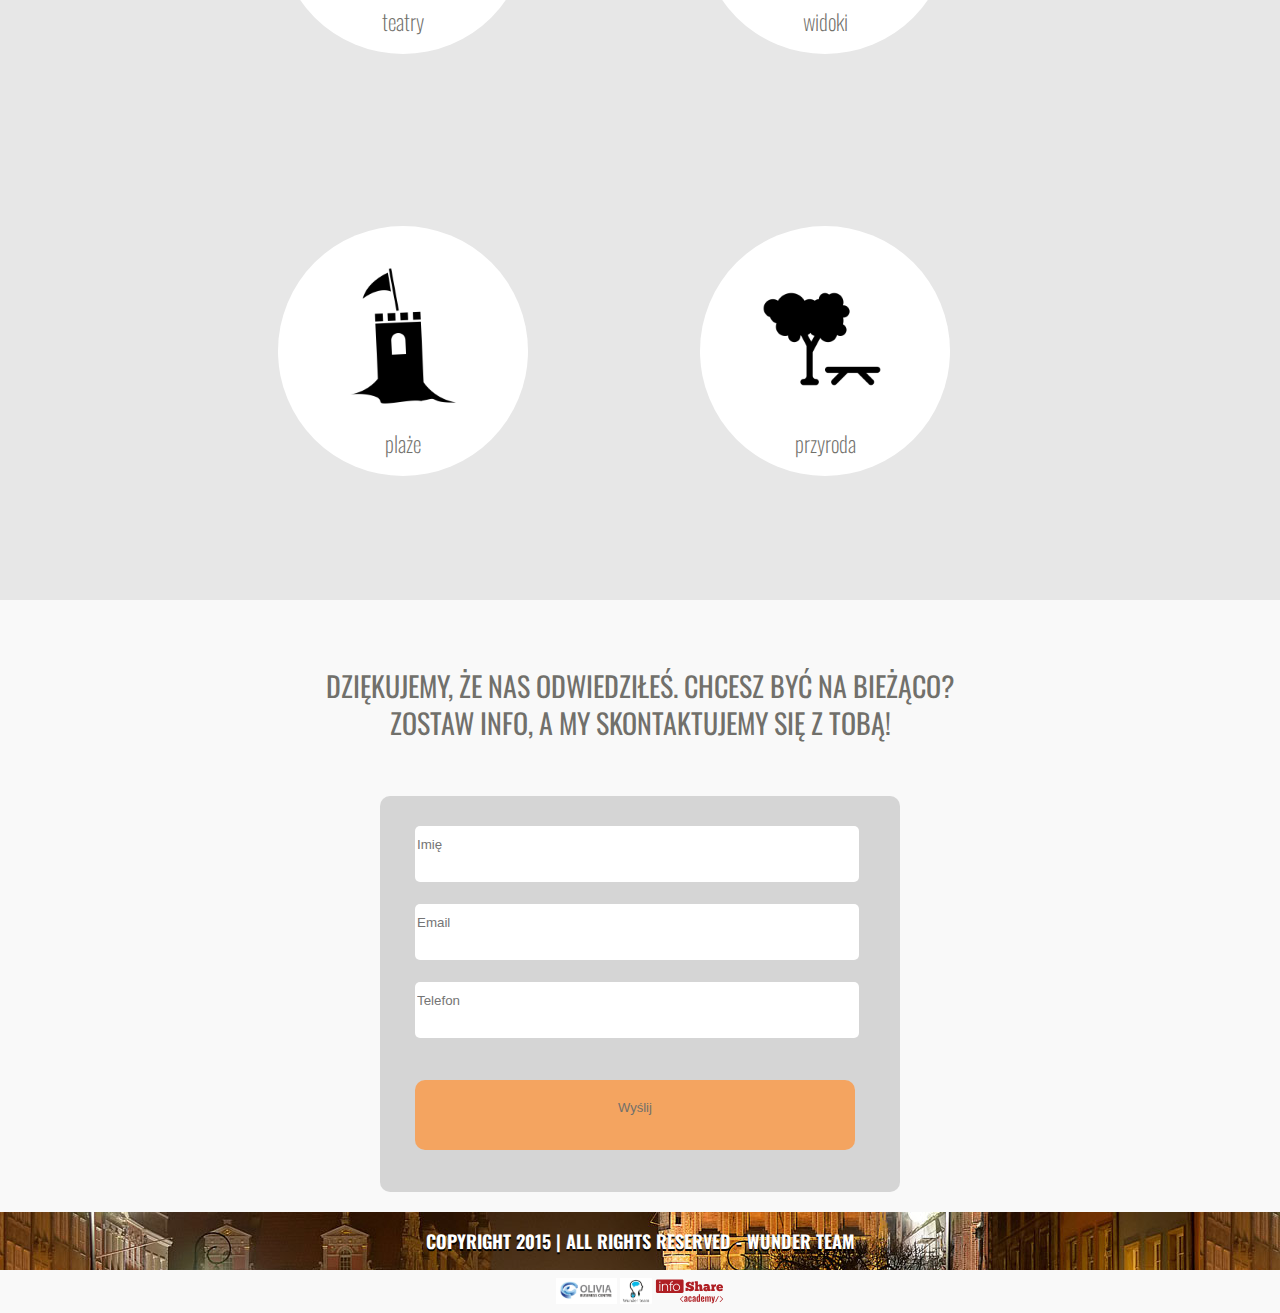
==== commit 2e08dd71: "dodatkowe komentarza do easteregga" ====
--- a/index.html
+++ b/index.html
@@ -16,17 +16,6 @@
     <link type="text/css" rel="stylesheet" href="style/style.css">
     <link type="text/css" rel="stylesheet" href="style/easteregg.css">
     <link type="text/css" rel="stylesheet" href="style/zaloguj.css">
-
-    <meta name="google-signin-scope" content="profile email">
-    <meta name="google-signin-client_id" content="87338626659-8migmvn64560h5vjr9itm7c3bbq2591k.apps.googleusercontent.com">
-    <script src="https://apis.google.com/js/platform.js" async defer></script>
-
-    <!--<script type="text/javascript" src="//platform.linkedin.com/in.js">-->
-        <!--api_key:   [77g9l3bk9lmo17]-->
-        <!--onLoad:    [ONLOAD]-->
-        <!--authorize: [AUTHORIZE]-->
-        <!--lang:      [LANG_LOCALE]-->
-    <!--</script>-->
 </head>
 
 
@@ -49,11 +38,11 @@
     <div class="overlay"></div>
 
     <!--NAGLÓWEK-->
-    <header class="header" id="nasz_header">
+    <header class="header">
 
         <div class="wywolanie__easteregg"></div>
 
-        <img id="logo2" src="../jfdd-monuments/images/obraz_1196.jpg">
+        <img id="logo2" src="images\obraz_1196.jpg">
 
         <!--MOTTO GDANSK-->
         <h1 class="motto">
@@ -70,6 +59,8 @@
 
     <!--MENU-->
     <nav class="menu_gl">
+        <div>
+
             <div class="menu_div_header menu_div hover_orange">
                 <a href="#nasz_header">Główna</a>
             </div>
@@ -86,84 +77,66 @@
                 <a href="#contact_id">Kontakt</a>
             </div>
 
-            <div class="menu_div_button menu_div hover_button zaloguj__wywolanie">
+            <div class="menu_div_button hover_button">
                 <a href="#button">Zaloguj</a>
             </div>
+
+        </div>
     </nav>
 
     <!-- *****************    akcja po zalogowaniu     **************** -->
+    <div class="zaloguj__wywolanie"></div>
 
     <div class="zaloguj">
         <a class="zaloguj__close">×</a>
 
-        <div class="zaloguj__text">Zaloguj się używając swojej sieci społecznościowej.</div>
-
-        <div class="zaloguj__box">
-            <!-- LOGOWANIE GOOGLE PLUS -->
-            <div class="zaloguj__text2">Google Plus</div>
-            <div class="g-signin2" data-onsuccess="onSignIn" data-theme="dark"></div>
-        </div>
-
-
-        <!-- LOGOWANIE FACEBOOKIEM -->
-        <div class="zaloguj__box fb-login-button">
-
-            <div class="zaloguj__text2">Facebook</div>
-
-            <div id="fb-root"></div>
-            <script>(function(d, s, id) {
+
+        ZALOGOWANIE<br><br><br>
+
+
+        <script>
+            window.fbAsyncInit = function() {
+                FB.init({
+                    appId      : '783774278432705',
+                    xfbml      : true,
+                    version    : 'v2.5'
+                });
+            };
+
+            (function(d, s, id){
                 var js, fjs = d.getElementsByTagName(s)[0];
-                if (d.getElementById(id)) return;
-                js = d.createElement(s); js.id = id;
-                js.src = "//connect.facebook.net/en_EN/sdk.js#xfbml=1&version=v2.5";
+                if (d.getElementById(id)) {return;}
+                js = d.createElement(s); js.id = 783774278432705;
+                js.src = "//connect.facebook.net/en_US/sdk.js";
                 fjs.parentNode.insertBefore(js, fjs);
-            }(document, 'script', 'facebook-jssdk'));</script>
-
-            <div class="fb-login-button" data-max-rows="1" data-size="xlarge" data-show-faces="false" data-auto-logout-link="false"></div>
-
-
-
-
-
-            <!--<script type="in/Login"></script>-->
-            <!--<script type="text/javascript" src="//platform.linkedin.com/in.js">-->
-                <!--api_key: 77g9l3bk9lmo17-->
-                <!--authorize: true-->
-                <!--onLoad: onLinkedInLoad-->
-            <!--</script>-->
-
-            <!--<script type="text/javascript">-->
-
-                <!--// Setup an event listener to make an API call once auth is complete-->
-                <!--function onLinkedInLoad() {-->
-                    <!--IN.Event.on(IN, "auth", getProfileData);-->
-                <!--}-->
-
-                <!--// Handle the successful return from the API call-->
-                <!--function onSuccess(data) {-->
-                    <!--console.log(data);-->
-                <!--}-->
-
-                <!--// Handle an error response from the API call-->
-                <!--function onError(error) {-->
-                    <!--console.log(error);-->
-                <!--}-->
-
-                <!--// Use the API call wrapper to request the member's basic profile data-->
-                <!--function getProfileData() {-->
-                    <!--IN.API.Raw("/people/~").result(onSuccess).error(onError);-->
-                <!--}-->
-
-            <!--</script>-->
-
-
-        </div>
+            }(document, 'script', 'facebook-jssdk'));
+        </script>
+
+        <!--<div-->
+                <!--class="fb-like"-->
+                <!--data-share="true"-->
+                <!--data-width="450"-->
+                <!--data-show-faces="true">-->
+        <!--</div>-->
+
+        <!--<div class="fb-login-button" data-max-rows="1" data-size="large" data-show-faces="false" data-auto-logout-link="false"></div>-->
+
+        <fb:login-button scope="public_profile,email" onlogin="checkLoginState();">
+        </fb:login-button>
+
+        <div id="status">
+        </div>
+
+
+
     </div>
-
-
-    </div>
-
     <div class="zaloguj__background"></div>
+
+
+
+
+
+
 
 
 
--- a/style/style.css
+++ b/style/style.css
@@ -12,13 +12,6 @@
     background-position: 0 -400px;
     height: 670px;
 }
-
-@media screen and (max-width: 550px) {
-    .header {
-        height: 335px;
-    }
-}
-
 
 #logo2 {
     opacity: 0.65;
@@ -27,17 +20,8 @@
     bottom: 61px;
     width: 210px;
     height: 330px;
-    z-index: 1000;
+    z-index: 100;
     box-shadow: black 4px 0 5px;
-}
-
-@media screen and (max-width: 550px) {
-    #logo2 {
-        left: 60px;
-        bottom: 61px;
-        width: 125px;
-        height: 195px;
-    }
 }
 
 .motto {
@@ -53,34 +37,14 @@
     z-index: 101;
 }
 
-@media screen and (max-width: 550px) {
-    .motto {
-        font-size: 30px;
-    }
-}
-
 .motto__gdansk, .motto__miasto {
     display: block;
-
-}
-@media screen and (max-width: 550px) {
-    .motto__gdansk {
-       margin-left: -86px;
-    }
-}
-
+}
 
 .motto__miasto {
     font-size: 50px;
     margin-top: 15px;
-
-}
-
-@media screen and (max-width: 550px) {
-    .motto__miasto {
-        font-size: 30px;
-        margin-left: -86px;
-    }
+    margin-left: 80px;
 }
 
 /*MENU*/
@@ -91,28 +55,22 @@
     position: fixed;
     padding-top: 10px;
     padding-bottom: 12px;
+    background-color: #000000;
     font-family: "Oswald", Arial, Helvetica Neue, Helvetica, sans-serif;
     font-weight: 700;
-    color: #fff;
+    color: #ffffff;
     text-align: center;
     z-index: 102;
-
-
-}
-
-
-
+    opacity: 0.8;
+    border-left: orange 2px solid;
+    border-bottom: orange 2px solid;
+    box-shadow: 10px 5px 5px 1px #000;
+}
 
 .menu_div {
     display: inline;
     font-size: 25px;
-    padding: 8px;
-    opacity: 0.8;
-    background-color: #000;
-    border-bottom: orange 2px solid;
-    box-shadow: 0 10px 5px 1px #000;
-
-
+    padding: 10px;
 }
 
 .menu_div_header {
@@ -122,20 +80,11 @@
 .menu_div_contact {
     padding-right: 25px;
 }
-
-.menu_div:first-child {
-    border-left: orange 2px solid;
-}
-
-.menu_div:last-child {
-    opacity:1;
-}
-
 
 @media screen and (max-width: 550px) {
 	.menu_div {
 		display: none;
-		font-size: 15px;
+		font-size: 20px;
 		padding: 6px !important;
 	}
 		
@@ -149,12 +98,11 @@
 		float: left;
 		color: white;
 		padding-left: 20px;
-        padding-top: 2px;
+        padding-top: 5px;
 		content: 'menu';
 	}
 	.menu_gl:hover::before {
 		content: none;
-
 	}
 }
 
@@ -177,14 +125,15 @@
 /*MENU Button */
 
 .menu_div_button {
+    display: inline;
+    font-size: 25px;
     background-color: orange;
     padding: 8px;
-
-}
-
-
-
-.hover_button a {
+    opacity: 1;
+
+}
+
+.hover_button a{
     text-decoration: none;
     color: black;
 
@@ -267,12 +216,6 @@
     margin: 0.5em 0;
 }
 
-@media screen and (max-width: 549px) {
-    .zacheta p {
-        font-size: 18px;
-    }
-}
-
 .zacheta p:first-of-type {
     font-weight: 700;
 }
@@ -301,11 +244,7 @@
     text-shadow: 0 1px 0 rgba(255, 255, 255, 0.9);
 }
 
-@media screen and (max-width: 549px) {
-    .features h2 {
-        font-size: 25px;
-    }
-}
+
 .row {
     overflow: hidden;
     max-width: 1000px;
@@ -327,12 +266,12 @@
     text-shadow: 0 1px 0 rgba(255, 255, 255, 0.6);
 }
 
-@media screen and (max-width: 1024px) {
+@media screen and (max-width: 1000px) {
 	.feature {
 		width: 90%;
 	}
 }
-
+		
 
 
 .feature__img {
@@ -343,7 +282,7 @@
     background-image: url("../images/FunkcjonalnosciRycina7.jpg");
 }
 
-@media screen and (min-width: 550px) and (max-width: 1024px) {
+@media screen and (min-width: 550px) and (max-width: 1000px) {
 	.feature__img {
 		width: 40%;
 	}
@@ -351,7 +290,7 @@
 
 @media screen and (max-width: 549px) {
 	.feature__img {
-		display: none ;
+		display: none;
 	}
 }
 
@@ -383,19 +322,11 @@
 }
 
 /* Pojemnik w ktorym znajdują się slajdy */
-.galeriaMusea {
+.galeriaMusea{
 
     position: relative;
     height: 600px;
 }
-
-@media screen and (max-width: 549px) {
-    .galeriaMusea {
-        height: 300px;
-    }
-}
-
-
 /* Galeria slajdów */
 .galeriaMusea div {
     position: absolute;
@@ -425,26 +356,15 @@
     margin-right: 90px;
     font-style: italic;
 }
-@media screen and (max-width: 549px) {
-    .galeriaMusea p {
-        margin-top: 250px;
-    }
-}
-
 
 /*ADDITIONAL FEATURES */
 
 .additionalFeatures{
     background-color: #e7e7e7;
     padding:3% 5% 3% 15%;
-}
-
-@media screen and (max-width: 549px) {
-    .additionalFeatures {
-        padding-bottom:20%
-    }
-}
-
+
+
+}
 
 .additionalFeaturesTitle {
 
@@ -459,14 +379,6 @@
 
 }
 
-@media screen and (max-width: 549px) {
-    .additionalFeaturesTitle {
-        font-size: 25px;
-        padding-top: 25px;
-    }
-}
-
-
 .additionalFeaturesBox {
     width: 250px;
     height: 250px;
@@ -475,34 +387,21 @@
     float: left;
     text-align: center;
     margin: 86px;
-}
-
-@media screen and (max-width: 549px) {
-    .additionalFeaturesBox {
-        width: 100px;
-        height: 100px;
-        margin: 10px 10px 25px;
-    }
-}
-
+
+}
 
 .additionalFeatures div p{
 
     font-size: 22px;
     font-weight: lighter;
     color:#71706B;
-}
-
-@media screen and (max-width: 549px) {
-    .additionalFeatures div p{
-        font-size: 18px;
-
-    }
-}
-
-
-
-.LogoFeatures {
+
+}
+
+.LogoFeatures
+
+{
+
     padding-top: 35px;
     padding-bottom: 20px;
     width: 150px;
@@ -512,17 +411,8 @@
     -ms-transition: all 0.4s ease;
     -o-transition: all 0.4s ease;
     transition: all 0.4s ease;
-}
-
-@media screen and (max-width: 549px) {
-    .LogoFeatures {
-        width: 70px;
-        height:68px;
-        padding-top: 15px;
-        padding-bottom: 24px;
-    }
-}
-
+
+}
 
 .LogoFeatures:hover  {
 
@@ -554,28 +444,17 @@
     line-height: 130%;
 }
 
-@media screen and (max-width: 549px) {
-    .contact_title {
-        font-size: 19px;
-        padding: 12px 0;
-    }
-}
 
 .contact {
     margin: 3% auto;
     max-width: 1000px;
     height: 535px;
     font-family: "Oswald", Arial, Helvetica Neue, Helvetica, sans-serif;
-}
-
-@media screen and (max-width: 549px) {
-    .contact {
-        height: 460px;
-    }
-}
-
-
-.contact_form {
+
+}
+
+.contact_form
+{
     float: left;
     background-color: rgba(72,72,72,0.2);
     padding-left: 35px;
@@ -590,13 +469,6 @@
     -webkit-border-radius: 10px;
 }
 
-@media screen and (max-width: 549px) {
-    .contact_form  {
-        height: 280px
-    }
-}
-
-
 .contact_form input {
     width: 440px;
     height: 35px;
@@ -604,15 +476,8 @@
     margin-bottom:22px;
     border: none;
     -webkit-border-radius: 5px;
-}
-
-@media screen and (max-width: 549px) {
-    .contact_form input {
-        height: 28px;
-        margin-bottom:11px;
-    }
-}
-
+
+}
 
 
 .contact_form input:last-of-type{
@@ -630,7 +495,7 @@
 
 
 .stopka {
-    height: 26px;
+
     color: white;
     text-transform: uppercase;
     font-family: "Oswald", Arial, Helvetica Neue, Helvetica, sans-serif;
@@ -638,7 +503,7 @@
     font-size: 18px;
     background: url(../images/naglowek_gdansk1.jpg);
     /* padding zamiast height na sztywno ponieważ tak się wysokość dostosuje do zawartości gdyby zawartość miała się zmienić */
-    padding: 20px 20px 10px 20px;
+    padding: 20px;
     text-align: center;
     text-shadow: black 0 2px 0;
 }
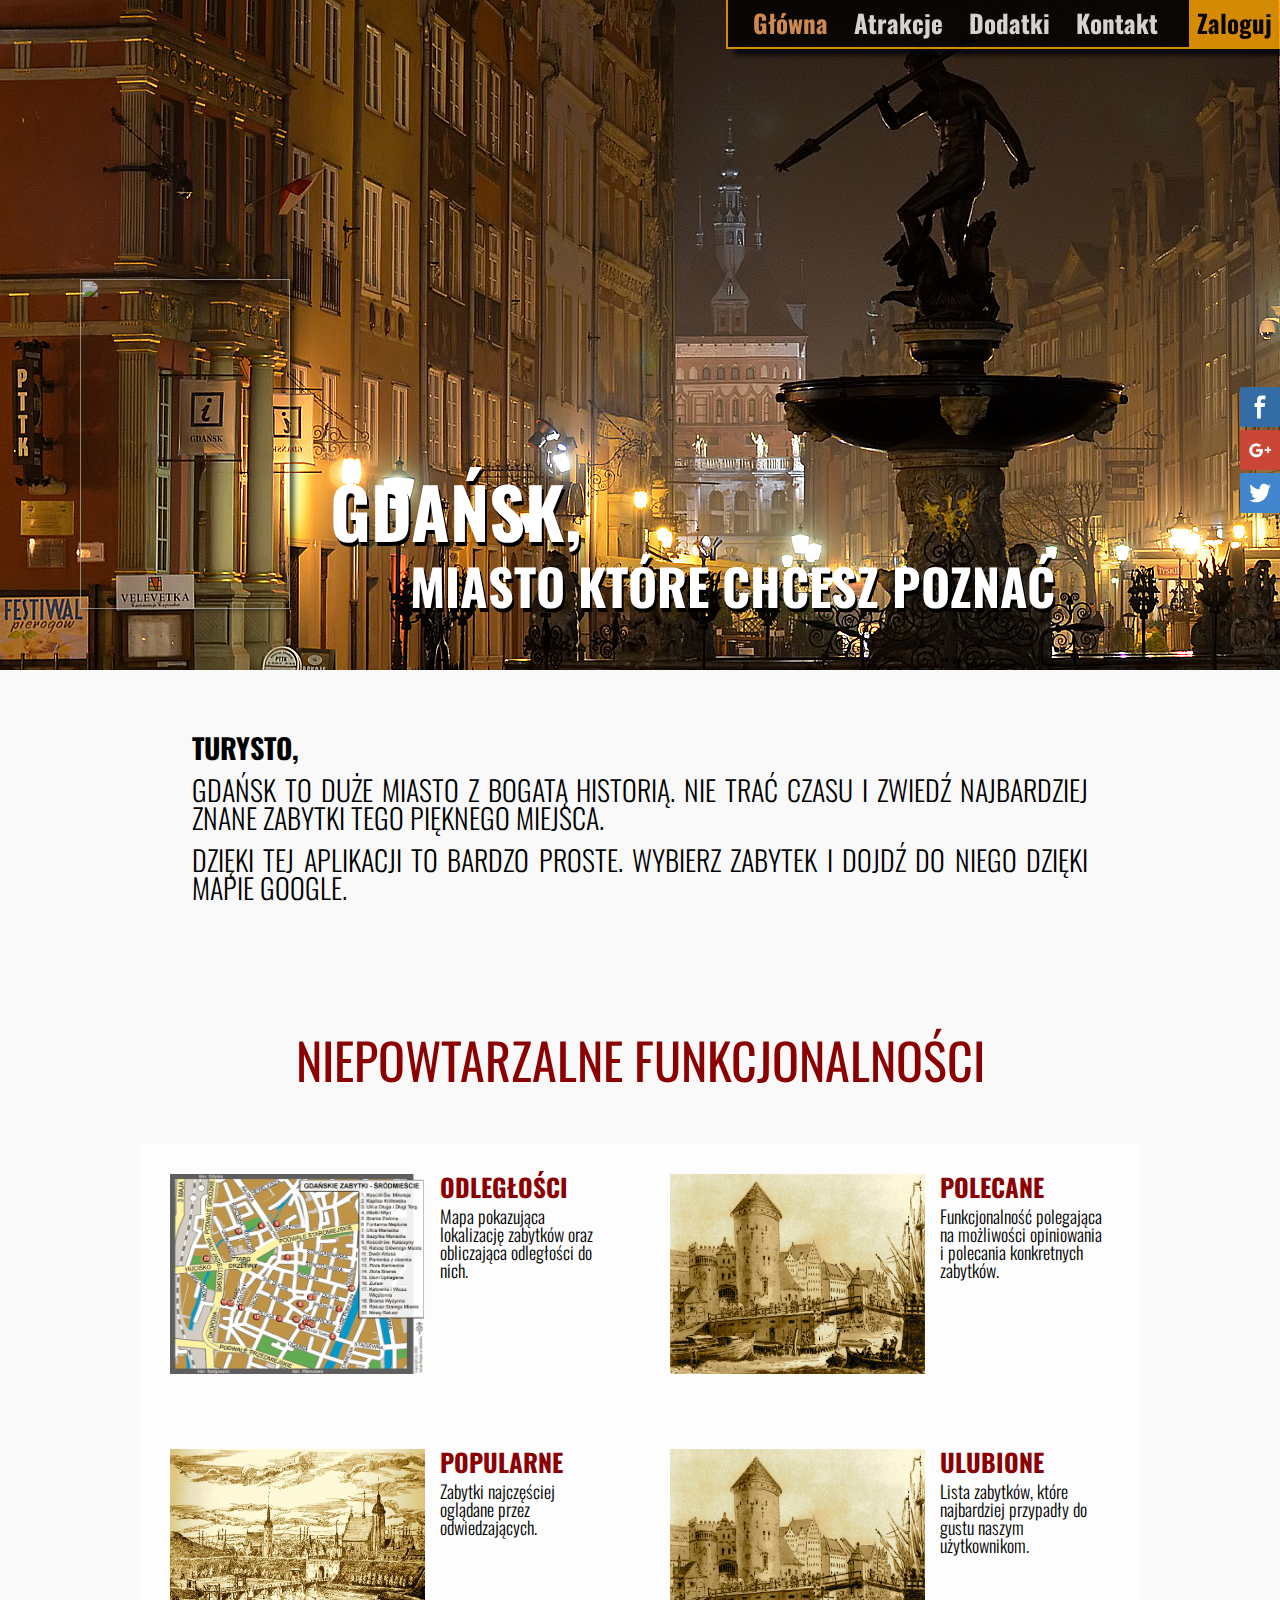
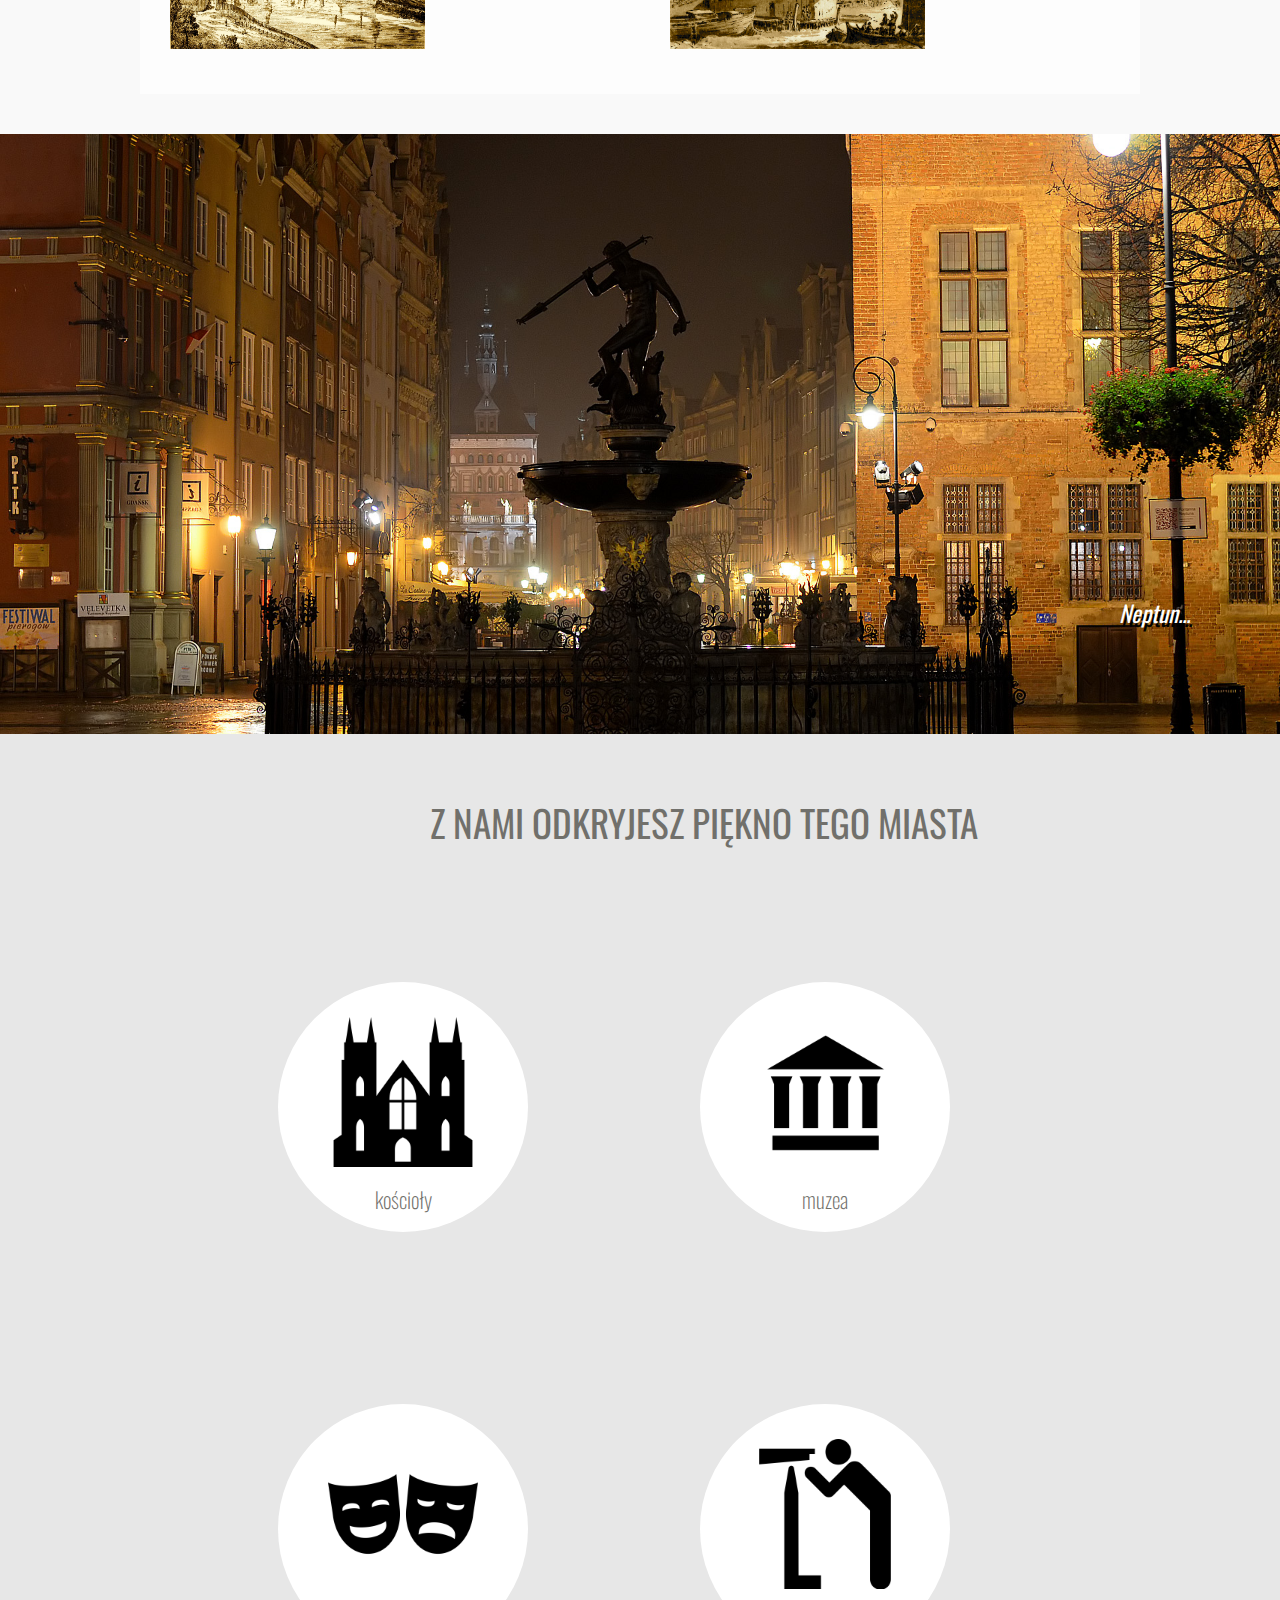
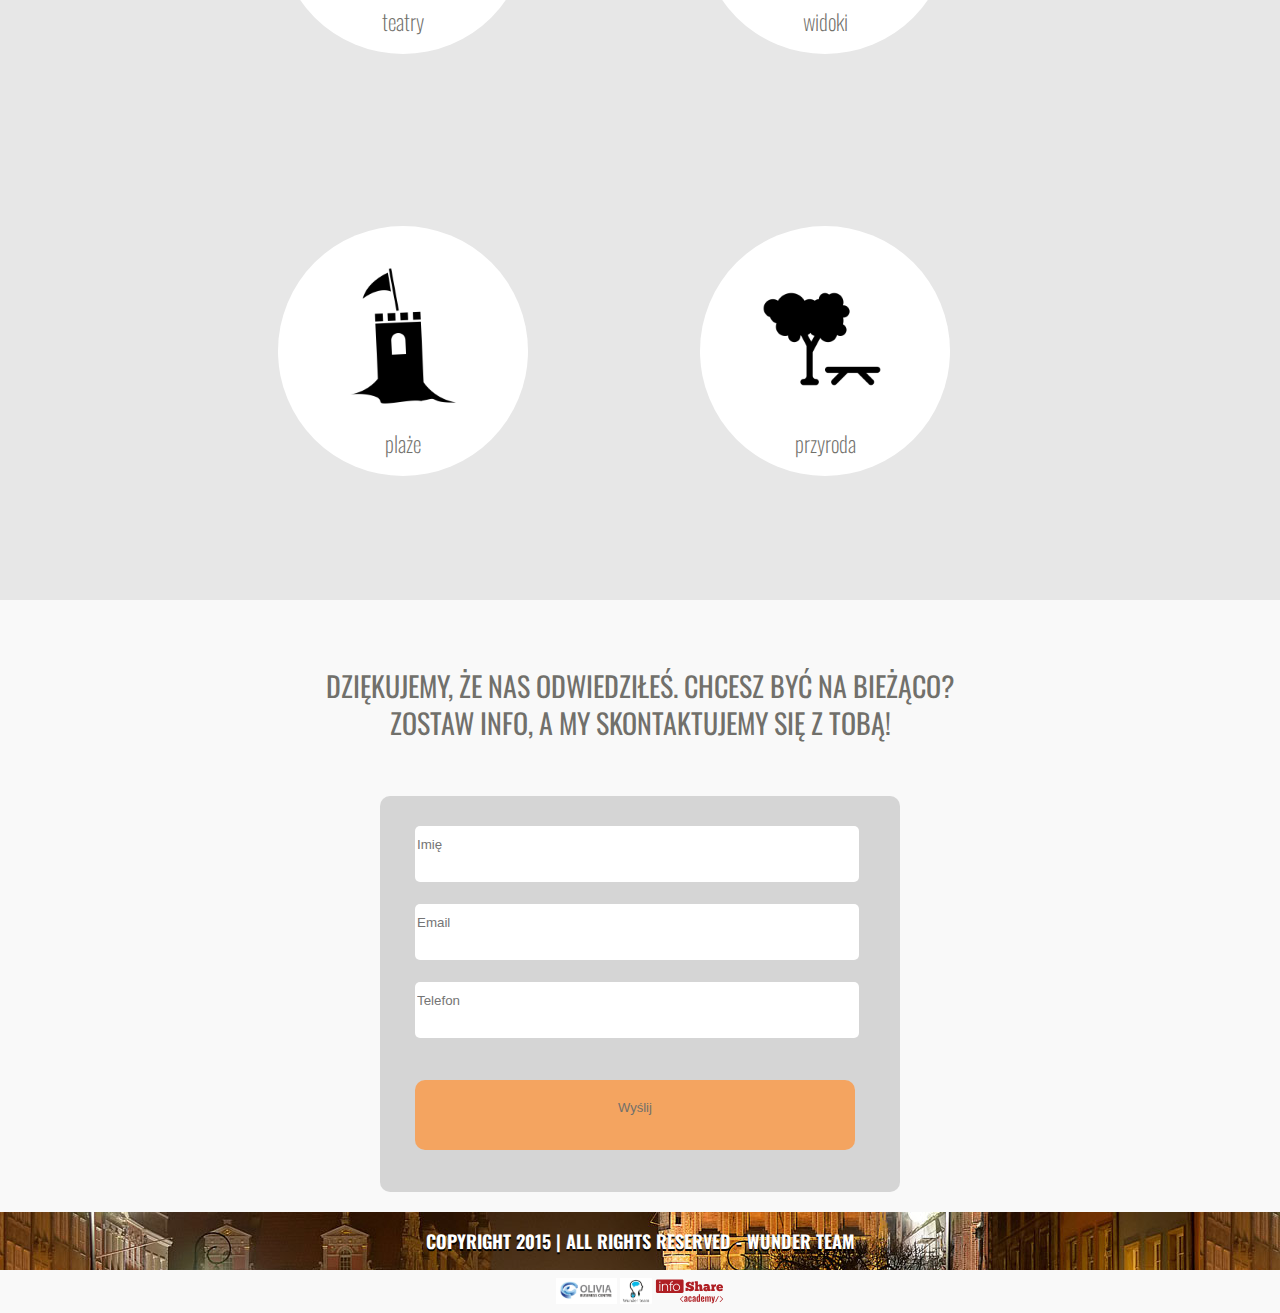
==== commit 444f85f0: "Merge branch 'develop' of https://github.com/infoshareacademy/jfdd-monuments into develop" ====
--- a/index.html
+++ b/index.html
@@ -16,6 +16,17 @@
     <link type="text/css" rel="stylesheet" href="style/style.css">
     <link type="text/css" rel="stylesheet" href="style/easteregg.css">
     <link type="text/css" rel="stylesheet" href="style/zaloguj.css">
+
+    <meta name="google-signin-scope" content="profile email">
+    <meta name="google-signin-client_id" content="87338626659-8migmvn64560h5vjr9itm7c3bbq2591k.apps.googleusercontent.com">
+    <script src="https://apis.google.com/js/platform.js" async defer></script>
+
+    <!--<script type="text/javascript" src="//platform.linkedin.com/in.js">-->
+        <!--api_key:   [77g9l3bk9lmo17]-->
+        <!--onLoad:    [ONLOAD]-->
+        <!--authorize: [AUTHORIZE]-->
+        <!--lang:      [LANG_LOCALE]-->
+    <!--</script>-->
 </head>
 
 
@@ -38,11 +49,11 @@
     <div class="overlay"></div>
 
     <!--NAGLÓWEK-->
-    <header class="header">
+    <header class="header" id="nasz_header">
 
         <div class="wywolanie__easteregg"></div>
 
-        <img id="logo2" src="images\obraz_1196.jpg">
+        <img id="logo2" src="../jfdd-monuments/images/obraz_1196.jpg">
 
         <!--MOTTO GDANSK-->
         <h1 class="motto">
@@ -59,8 +70,6 @@
 
     <!--MENU-->
     <nav class="menu_gl">
-        <div>
-
             <div class="menu_div_header menu_div hover_orange">
                 <a href="#nasz_header">Główna</a>
             </div>
@@ -77,66 +86,84 @@
                 <a href="#contact_id">Kontakt</a>
             </div>
 
-            <div class="menu_div_button hover_button">
+            <div class="menu_div_button menu_div hover_button zaloguj__wywolanie">
                 <a href="#button">Zaloguj</a>
             </div>
-
-        </div>
     </nav>
 
     <!-- *****************    akcja po zalogowaniu     **************** -->
-    <div class="zaloguj__wywolanie"></div>
 
     <div class="zaloguj">
         <a class="zaloguj__close">×</a>
 
-
-        ZALOGOWANIE<br><br><br>
-
-
-        <script>
-            window.fbAsyncInit = function() {
-                FB.init({
-                    appId      : '783774278432705',
-                    xfbml      : true,
-                    version    : 'v2.5'
-                });
-            };
-
-            (function(d, s, id){
+        <div class="zaloguj__text">Zaloguj się używając swojej sieci społecznościowej.</div>
+
+        <div class="zaloguj__box">
+            <!-- LOGOWANIE GOOGLE PLUS -->
+            <div class="zaloguj__text2">Google Plus</div>
+            <div class="g-signin2" data-onsuccess="onSignIn" data-theme="dark"></div>
+        </div>
+
+
+        <!-- LOGOWANIE FACEBOOKIEM -->
+        <div class="zaloguj__box fb-login-button">
+
+            <div class="zaloguj__text2">Facebook</div>
+
+            <div id="fb-root"></div>
+            <script>(function(d, s, id) {
                 var js, fjs = d.getElementsByTagName(s)[0];
-                if (d.getElementById(id)) {return;}
-                js = d.createElement(s); js.id = 783774278432705;
-                js.src = "//connect.facebook.net/en_US/sdk.js";
+                if (d.getElementById(id)) return;
+                js = d.createElement(s); js.id = id;
+                js.src = "//connect.facebook.net/en_EN/sdk.js#xfbml=1&version=v2.5";
                 fjs.parentNode.insertBefore(js, fjs);
-            }(document, 'script', 'facebook-jssdk'));
-        </script>
-
-        <!--<div-->
-                <!--class="fb-like"-->
-                <!--data-share="true"-->
-                <!--data-width="450"-->
-                <!--data-show-faces="true">-->
-        <!--</div>-->
-
-        <!--<div class="fb-login-button" data-max-rows="1" data-size="large" data-show-faces="false" data-auto-logout-link="false"></div>-->
-
-        <fb:login-button scope="public_profile,email" onlogin="checkLoginState();">
-        </fb:login-button>
-
-        <div id="status">
-        </div>
-
-
-
+            }(document, 'script', 'facebook-jssdk'));</script>
+
+            <div class="fb-login-button" data-max-rows="1" data-size="xlarge" data-show-faces="false" data-auto-logout-link="false"></div>
+
+
+
+
+
+            <!--<script type="in/Login"></script>-->
+            <!--<script type="text/javascript" src="//platform.linkedin.com/in.js">-->
+                <!--api_key: 77g9l3bk9lmo17-->
+                <!--authorize: true-->
+                <!--onLoad: onLinkedInLoad-->
+            <!--</script>-->
+
+            <!--<script type="text/javascript">-->
+
+                <!--// Setup an event listener to make an API call once auth is complete-->
+                <!--function onLinkedInLoad() {-->
+                    <!--IN.Event.on(IN, "auth", getProfileData);-->
+                <!--}-->
+
+                <!--// Handle the successful return from the API call-->
+                <!--function onSuccess(data) {-->
+                    <!--console.log(data);-->
+                <!--}-->
+
+                <!--// Handle an error response from the API call-->
+                <!--function onError(error) {-->
+                    <!--console.log(error);-->
+                <!--}-->
+
+                <!--// Use the API call wrapper to request the member's basic profile data-->
+                <!--function getProfileData() {-->
+                    <!--IN.API.Raw("/people/~").result(onSuccess).error(onError);-->
+                <!--}-->
+
+            <!--</script>-->
+
+
+        </div>
     </div>
+
+
+    </div>
+
     <div class="zaloguj__background"></div>
-
-
-
-
-
-
 
 
 
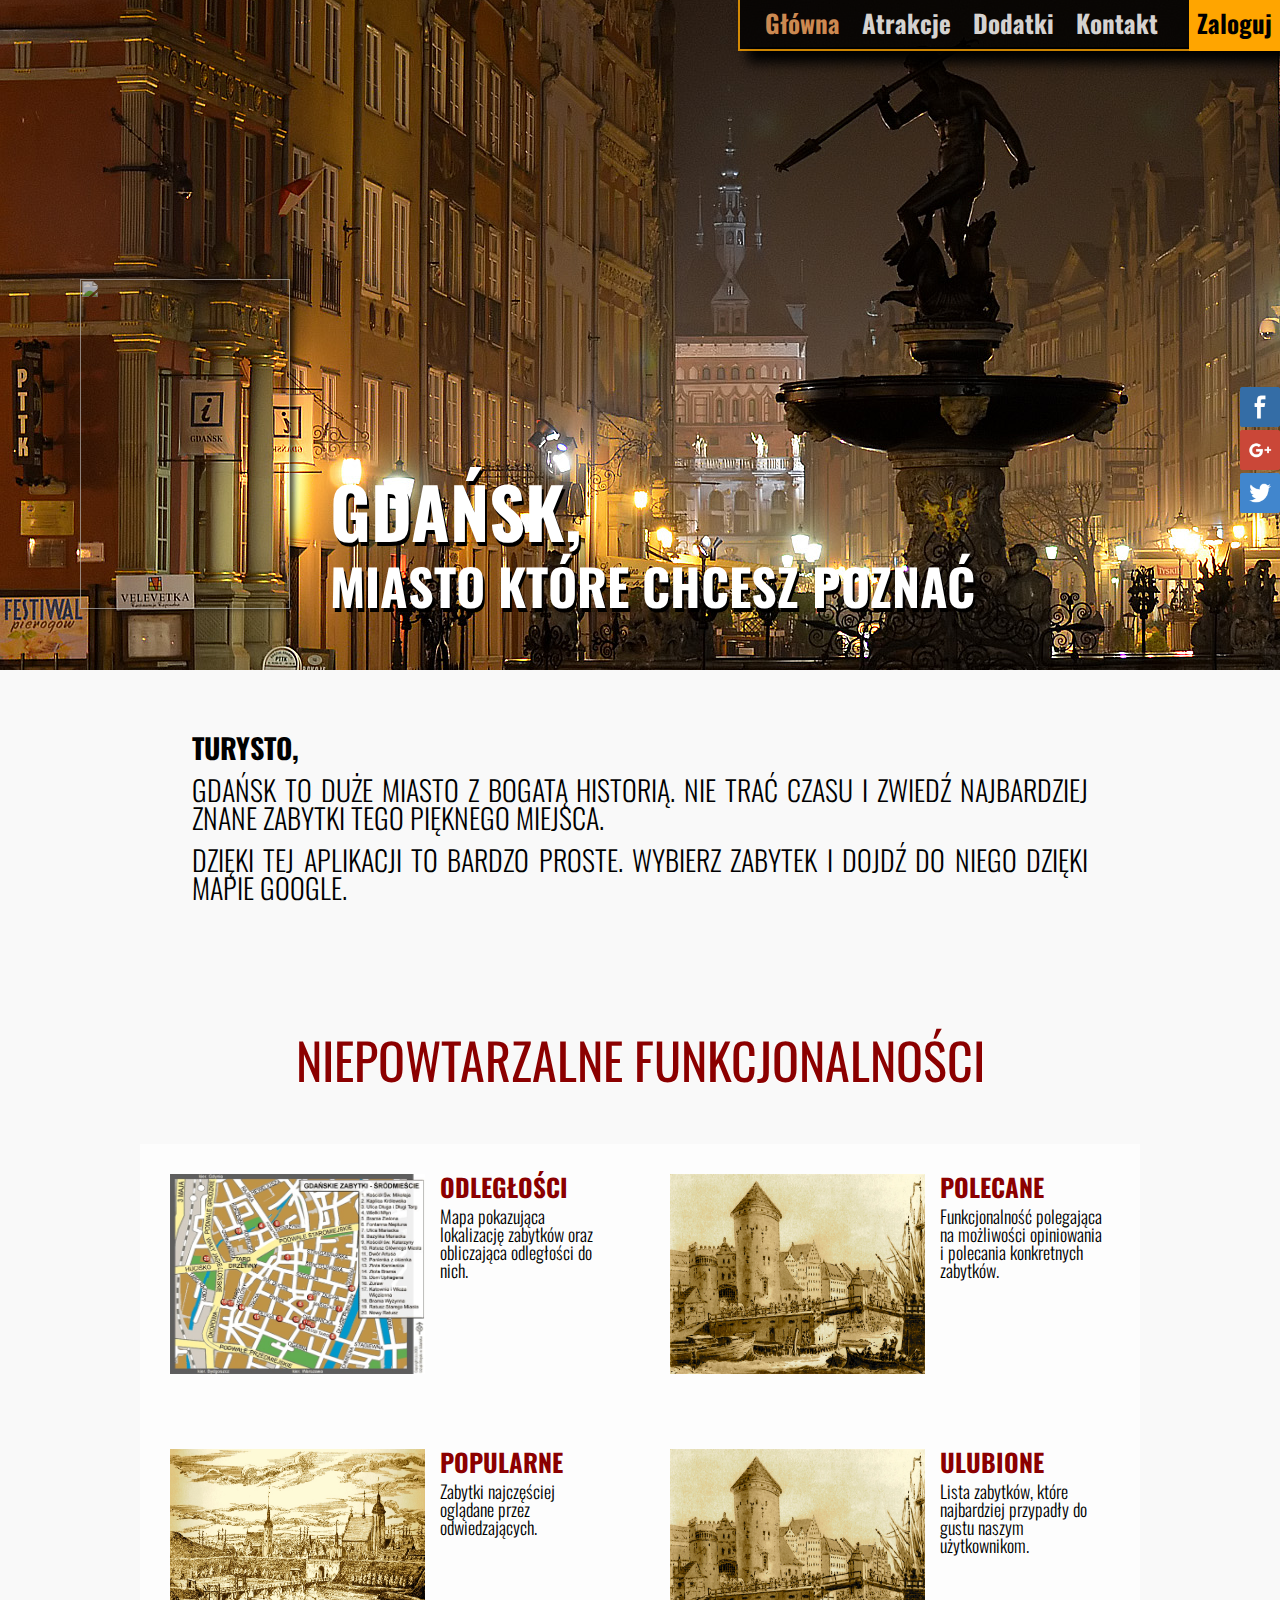
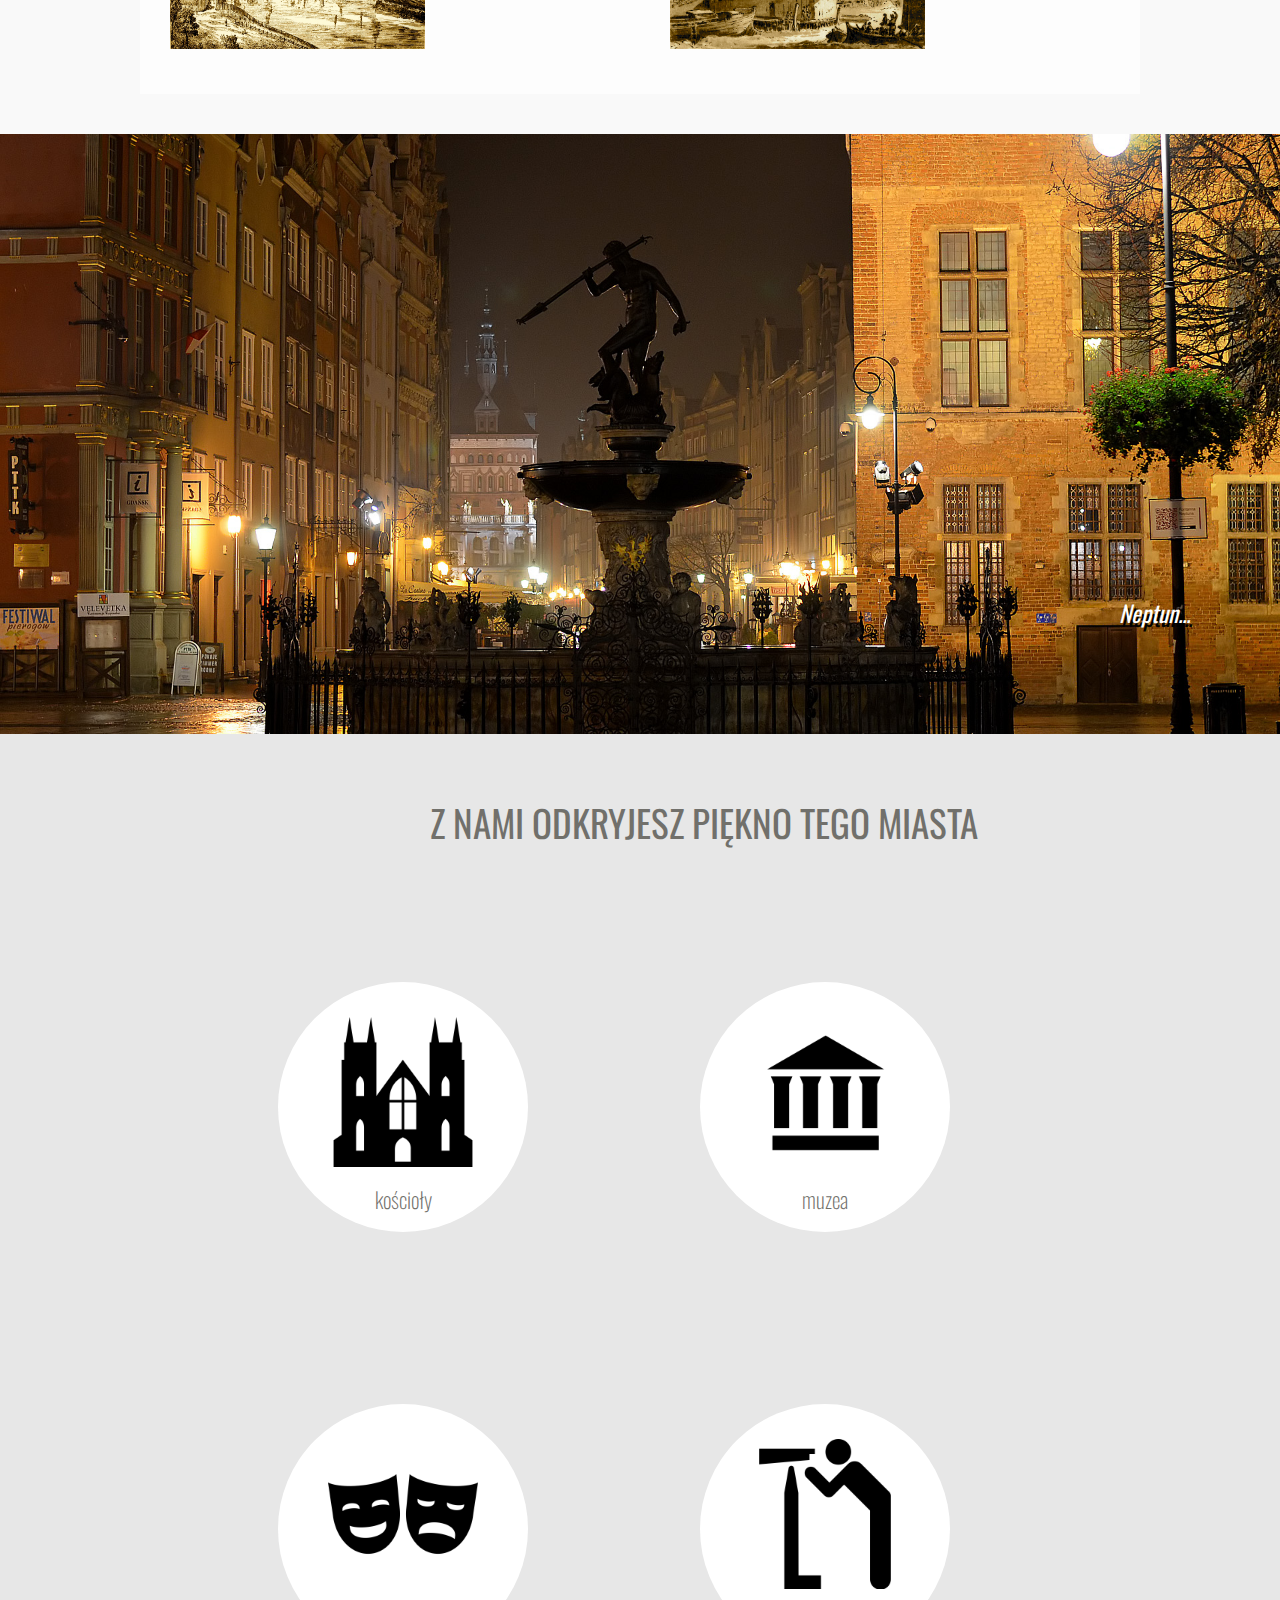
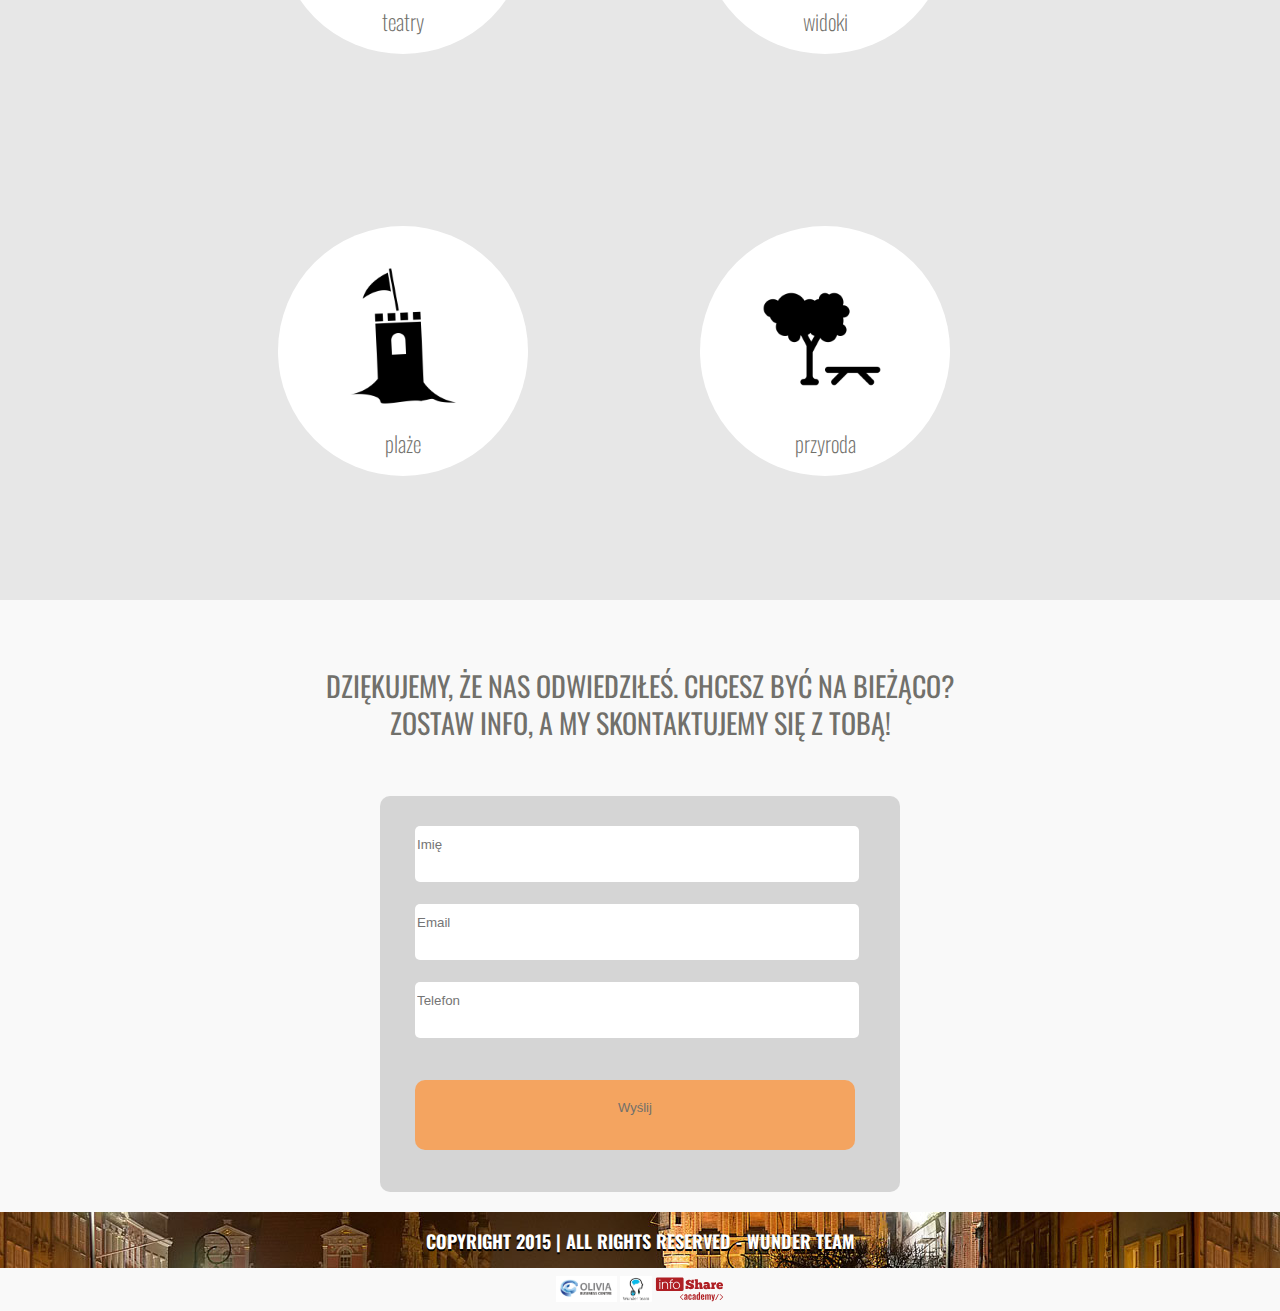
==== commit 69af0121: "Zalogowanie poprzez konto na GOOGLE PLUS i FACEBOOK" ====
--- a/index.html
+++ b/index.html
@@ -21,12 +21,7 @@
     <meta name="google-signin-client_id" content="87338626659-8migmvn64560h5vjr9itm7c3bbq2591k.apps.googleusercontent.com">
     <script src="https://apis.google.com/js/platform.js" async defer></script>
 
-    <!--<script type="text/javascript" src="//platform.linkedin.com/in.js">-->
-        <!--api_key:   [77g9l3bk9lmo17]-->
-        <!--onLoad:    [ONLOAD]-->
-        <!--authorize: [AUTHORIZE]-->
-        <!--lang:      [LANG_LOCALE]-->
-    <!--</script>-->
+
 </head>
 
 
@@ -96,69 +91,126 @@
     <div class="zaloguj">
         <a class="zaloguj__close">×</a>
 
-        <div class="zaloguj__text">Zaloguj się używając swojej sieci społecznościowej.</div>
+        <div class="zaloguj__text">Zaloguj się używając swojej sieci społecznościowej:</div>
+
+
+        <!-- LOGOWANIE GOOGLE PLUS -->
 
         <div class="zaloguj__box">
-            <!-- LOGOWANIE GOOGLE PLUS -->
+
             <div class="zaloguj__text2">Google Plus</div>
             <div class="g-signin2" data-onsuccess="onSignIn" data-theme="dark"></div>
         </div>
 
 
+
         <!-- LOGOWANIE FACEBOOKIEM -->
-        <div class="zaloguj__box fb-login-button">
-
+
+        <div class="zaloguj__box">
             <div class="zaloguj__text2">Facebook</div>
 
-            <div id="fb-root"></div>
-            <script>(function(d, s, id) {
-                var js, fjs = d.getElementsByTagName(s)[0];
-                if (d.getElementById(id)) return;
-                js = d.createElement(s); js.id = id;
-                js.src = "//connect.facebook.net/en_EN/sdk.js#xfbml=1&version=v2.5";
-                fjs.parentNode.insertBefore(js, fjs);
-            }(document, 'script', 'facebook-jssdk'));</script>
-
-            <div class="fb-login-button" data-max-rows="1" data-size="xlarge" data-show-faces="false" data-auto-logout-link="false"></div>
-
-
-
-
-
-            <!--<script type="in/Login"></script>-->
-            <!--<script type="text/javascript" src="//platform.linkedin.com/in.js">-->
-                <!--api_key: 77g9l3bk9lmo17-->
-                <!--authorize: true-->
-                <!--onLoad: onLinkedInLoad-->
-            <!--</script>-->
-
-            <!--<script type="text/javascript">-->
-
-                <!--// Setup an event listener to make an API call once auth is complete-->
-                <!--function onLinkedInLoad() {-->
-                    <!--IN.Event.on(IN, "auth", getProfileData);-->
-                <!--}-->
-
-                <!--// Handle the successful return from the API call-->
-                <!--function onSuccess(data) {-->
-                    <!--console.log(data);-->
-                <!--}-->
-
-                <!--// Handle an error response from the API call-->
-                <!--function onError(error) {-->
-                    <!--console.log(error);-->
-                <!--}-->
-
-                <!--// Use the API call wrapper to request the member's basic profile data-->
-                <!--function getProfileData() {-->
-                    <!--IN.API.Raw("/people/~").result(onSuccess).error(onError);-->
-                <!--}-->
-
-            <!--</script>-->
-
-
-        </div>
-    </div>
+            <script>
+                // This is called with the results from from FB.getLoginStatus().
+                function statusChangeCallback(response) {
+                    console.log('statusChangeCallback');
+                    console.log(response);
+                    // The response object is returned with a status field that lets the
+                    // app know the current login status of the person.
+                    // Full docs on the response object can be found in the documentation
+                    // for FB.getLoginStatus().
+                    if (response.status === 'connected') {
+                        // Logged into your app and Facebook.
+                        testAPI();
+                    } else if (response.status === 'not_authorized') {
+                        // The person is logged into Facebook, but not your app.
+//                        document.getElementById('status').innerHTML = 'Please log ' +
+//                                'into this app.';
+                    } else {
+                        // The person is not logged into Facebook, so we're not sure if
+                        // they are logged into this app or not.
+//                        document.getElementById('status').innerHTML = 'Please log ' +
+//                                'into Facebook.';
+                    }
+                }
+
+                // This function is called when someone finishes with the Login
+                // Button.  See the onlogin handler attached to it in the sample
+                // code below.
+                function checkLoginState() {
+                    FB.getLoginStatus(function(response) {
+                        statusChangeCallback(response);
+                    });
+                }
+
+                window.fbAsyncInit = function() {
+                    FB.init({
+                        appId      : '783774278432705',
+                        cookie     : true,  // enable cookies to allow the server to access
+                                            // the session
+                        xfbml      : true,  // parse social plugins on this page
+                        version    : 'v2.2' // use version 2.2
+                    });
+
+                    // Now that we've initialized the JavaScript SDK, we call
+                    // FB.getLoginStatus().  This function gets the state of the
+                    // person visiting this page and can return one of three states to
+                    // the callback you provide.  They can be:
+                    //
+                    // 1. Logged into your app ('connected')
+                    // 2. Logged into Facebook, but not your app ('not_authorized')
+                    // 3. Not logged into Facebook and can't tell if they are logged into
+                    //    your app or not.
+                    //
+                    // These three cases are handled in the callback function.
+
+                    FB.getLoginStatus(function(response) {
+                        statusChangeCallback(response);
+                    });
+
+                };
+
+                // Load the SDK asynchronously
+                (function(d, s, id) {
+                    var js, fjs = d.getElementsByTagName(s)[0];
+                    if (d.getElementById(id)) return;
+                    js = d.createElement(s); js.id = 783774278432705;
+                    js.src = "//connect.facebook.net/en_US/sdk.js";
+                    fjs.parentNode.insertBefore(js, fjs);
+                }(document, 'script', 'facebook-jssdk'));
+
+                // Here we run a very simple test of the Graph API after login is
+                // successful.  See statusChangeCallback() for when this call is made.
+                function testAPI() {
+                    console.log('Welcome!  Fetching your information.... ');
+                    FB.api('/me', function(response) {
+//                        console.log('Successful login for: ' + response.name);
+//                        document.getElementById('status').innerHTML =
+//                                'Thanks for logging in, ' + response.name + '!';
+
+                        debugger;
+                        window.location = 'http://test.app.monuments.jfdd.infoshareaca.nazwa.pl';
+                    });
+                }
+            </script>
+
+            <!--
+              Below we include the Login Button social plugin. This button uses
+              the JavaScript SDK to present a graphical Login button that triggers
+              the FB.login() function when clicked.
+            -->
+
+            <fb:login-button scope="public_profile,email" onlogin="checkLoginState();">
+            </fb:login-button>
+
+            <div id="status">
+            </div>
+
+
+            <!--<div class="fb-login-button" data-max-rows="1" data-size="xlarge" data-show-faces="false" data-auto-logout-link="false"></div>-->
+
+        </div>
+
+
 
 
     </div>
--- a/style/style.css
+++ b/style/style.css
@@ -12,6 +12,13 @@
     background-position: 0 -400px;
     height: 670px;
 }
+
+@media screen and (max-width: 550px) {
+    .header {
+        height: 335px;
+    }
+}
+
 
 #logo2 {
     opacity: 0.65;
@@ -20,8 +27,17 @@
     bottom: 61px;
     width: 210px;
     height: 330px;
-    z-index: 100;
+    z-index: 1000;
     box-shadow: black 4px 0 5px;
+}
+
+@media screen and (max-width: 550px) {
+    #logo2 {
+        left: 60px;
+        bottom: 61px;
+        width: 125px;
+        height: 195px;
+    }
 }
 
 .motto {
@@ -37,14 +53,34 @@
     z-index: 101;
 }
 
+@media screen and (max-width: 550px) {
+    .motto {
+        font-size: 30px;
+    }
+}
+
 .motto__gdansk, .motto__miasto {
     display: block;
-}
+
+}
+@media screen and (max-width: 550px) {
+    .motto__gdansk {
+       margin-left: -86px;
+    }
+}
+
 
 .motto__miasto {
     font-size: 50px;
     margin-top: 15px;
-    margin-left: 80px;
+
+}
+
+@media screen and (max-width: 550px) {
+    .motto__miasto {
+        font-size: 30px;
+        margin-left: -86px;
+    }
 }
 
 /*MENU*/
@@ -55,22 +91,29 @@
     position: fixed;
     padding-top: 10px;
     padding-bottom: 12px;
-    background-color: #000000;
     font-family: "Oswald", Arial, Helvetica Neue, Helvetica, sans-serif;
     font-weight: 700;
-    color: #ffffff;
+    color: #fff;
     text-align: center;
     z-index: 102;
-    opacity: 0.8;
-    border-left: orange 2px solid;
-    border-bottom: orange 2px solid;
-    box-shadow: 10px 5px 5px 1px #000;
-}
+    box-shadow: 10px 15px 12px 1px #000;
+
+
+}
+
+
+
 
 .menu_div {
     display: inline;
     font-size: 25px;
-    padding: 10px;
+    padding: 8px;
+    opacity: 0.8;
+    background-color: #000;
+    border-bottom: orange 2px solid;
+
+
+
 }
 
 .menu_div_header {
@@ -80,11 +123,21 @@
 .menu_div_contact {
     padding-right: 25px;
 }
+
+.menu_div:first-child {
+    border-left: orange 2px solid;
+
+}
+
+.menu_div:last-child {
+    opacity:1;
+}
+
 
 @media screen and (max-width: 550px) {
 	.menu_div {
 		display: none;
-		font-size: 20px;
+		font-size: 15px;
 		padding: 6px !important;
 	}
 		
@@ -98,11 +151,12 @@
 		float: left;
 		color: white;
 		padding-left: 20px;
-        padding-top: 5px;
+        padding-top: 2px;
 		content: 'menu';
 	}
 	.menu_gl:hover::before {
 		content: none;
+
 	}
 }
 
@@ -125,15 +179,14 @@
 /*MENU Button */
 
 .menu_div_button {
-    display: inline;
-    font-size: 25px;
     background-color: orange;
     padding: 8px;
-    opacity: 1;
-
-}
-
-.hover_button a{
+
+}
+
+
+
+.hover_button a {
     text-decoration: none;
     color: black;
 
@@ -216,6 +269,12 @@
     margin: 0.5em 0;
 }
 
+@media screen and (max-width: 549px) {
+    .zacheta p {
+        font-size: 18px;
+    }
+}
+
 .zacheta p:first-of-type {
     font-weight: 700;
 }
@@ -244,7 +303,11 @@
     text-shadow: 0 1px 0 rgba(255, 255, 255, 0.9);
 }
 
-
+@media screen and (max-width: 549px) {
+    .features h2 {
+        font-size: 25px;
+    }
+}
 .row {
     overflow: hidden;
     max-width: 1000px;
@@ -266,12 +329,12 @@
     text-shadow: 0 1px 0 rgba(255, 255, 255, 0.6);
 }
 
-@media screen and (max-width: 1000px) {
+@media screen and (max-width: 1024px) {
 	.feature {
 		width: 90%;
 	}
 }
-		
+
 
 
 .feature__img {
@@ -282,7 +345,7 @@
     background-image: url("../images/FunkcjonalnosciRycina7.jpg");
 }
 
-@media screen and (min-width: 550px) and (max-width: 1000px) {
+@media screen and (min-width: 550px) and (max-width: 1024px) {
 	.feature__img {
 		width: 40%;
 	}
@@ -290,7 +353,7 @@
 
 @media screen and (max-width: 549px) {
 	.feature__img {
-		display: none;
+		display: none ;
 	}
 }
 
@@ -322,11 +385,19 @@
 }
 
 /* Pojemnik w ktorym znajdują się slajdy */
-.galeriaMusea{
+.galeriaMusea {
 
     position: relative;
     height: 600px;
 }
+
+@media screen and (max-width: 549px) {
+    .galeriaMusea {
+        height: 300px;
+    }
+}
+
+
 /* Galeria slajdów */
 .galeriaMusea div {
     position: absolute;
@@ -356,15 +427,26 @@
     margin-right: 90px;
     font-style: italic;
 }
+@media screen and (max-width: 549px) {
+    .galeriaMusea p {
+        margin-top: 250px;
+    }
+}
+
 
 /*ADDITIONAL FEATURES */
 
 .additionalFeatures{
     background-color: #e7e7e7;
     padding:3% 5% 3% 15%;
-
-
-}
+}
+
+@media screen and (max-width: 549px) {
+    .additionalFeatures {
+        padding-bottom:20%
+    }
+}
+
 
 .additionalFeaturesTitle {
 
@@ -379,6 +461,14 @@
 
 }
 
+@media screen and (max-width: 549px) {
+    .additionalFeaturesTitle {
+        font-size: 25px;
+        padding-top: 25px;
+    }
+}
+
+
 .additionalFeaturesBox {
     width: 250px;
     height: 250px;
@@ -387,21 +477,34 @@
     float: left;
     text-align: center;
     margin: 86px;
-
-}
+}
+
+@media screen and (max-width: 549px) {
+    .additionalFeaturesBox {
+        width: 100px;
+        height: 100px;
+        margin: 10px 10px 25px;
+    }
+}
+
 
 .additionalFeatures div p{
 
     font-size: 22px;
     font-weight: lighter;
     color:#71706B;
-
-}
-
-.LogoFeatures
-
-{
-
+}
+
+@media screen and (max-width: 549px) {
+    .additionalFeatures div p{
+        font-size: 18px;
+
+    }
+}
+
+
+
+.LogoFeatures {
     padding-top: 35px;
     padding-bottom: 20px;
     width: 150px;
@@ -411,8 +514,17 @@
     -ms-transition: all 0.4s ease;
     -o-transition: all 0.4s ease;
     transition: all 0.4s ease;
-
-}
+}
+
+@media screen and (max-width: 549px) {
+    .LogoFeatures {
+        width: 70px;
+        height:68px;
+        padding-top: 15px;
+        padding-bottom: 24px;
+    }
+}
+
 
 .LogoFeatures:hover  {
 
@@ -444,17 +556,28 @@
     line-height: 130%;
 }
 
+@media screen and (max-width: 549px) {
+    .contact_title {
+        font-size: 19px;
+        padding: 12px 0;
+    }
+}
 
 .contact {
     margin: 3% auto;
     max-width: 1000px;
     height: 535px;
     font-family: "Oswald", Arial, Helvetica Neue, Helvetica, sans-serif;
-
-}
-
-.contact_form
-{
+}
+
+@media screen and (max-width: 549px) {
+    .contact {
+        height: 460px;
+    }
+}
+
+
+.contact_form {
     float: left;
     background-color: rgba(72,72,72,0.2);
     padding-left: 35px;
@@ -469,6 +592,13 @@
     -webkit-border-radius: 10px;
 }
 
+@media screen and (max-width: 549px) {
+    .contact_form  {
+        height: 280px
+    }
+}
+
+
 .contact_form input {
     width: 440px;
     height: 35px;
@@ -476,8 +606,15 @@
     margin-bottom:22px;
     border: none;
     -webkit-border-radius: 5px;
-
-}
+}
+
+@media screen and (max-width: 549px) {
+    .contact_form input {
+        height: 28px;
+        margin-bottom:11px;
+    }
+}
+
 
 
 .contact_form input:last-of-type{
@@ -495,7 +632,7 @@
 
 
 .stopka {
-
+    height: 26px;
     color: white;
     text-transform: uppercase;
     font-family: "Oswald", Arial, Helvetica Neue, Helvetica, sans-serif;
@@ -503,7 +640,7 @@
     font-size: 18px;
     background: url(../images/naglowek_gdansk1.jpg);
     /* padding zamiast height na sztywno ponieważ tak się wysokość dostosuje do zawartości gdyby zawartość miała się zmienić */
-    padding: 20px;
+    padding: 20px 20px 10px 20px;
     text-align: center;
     text-shadow: black 0 2px 0;
 }
--- a/style/zaloguj.css
+++ b/style/zaloguj.css
@@ -50,7 +50,7 @@
     margin-left: auto;
     margin-right: auto;
     text-align: center;
-    display: inline-block;
+    /*display: inline-block;*/
 }
 
 .abcRioButton {
@@ -58,18 +58,18 @@
     display: block;
 }
 
-.fb-login-button {
-    transform: scale(0.98);
-}
+/*.fb-login-button {*/
+    /*transform: scale(0.98);*/
+/*}*/
 
-.zaloguj__text {
-    background-color: orange;
-    padding: 10px;
-    text-align: center;
-    font-size: 1.1em;
-    width: 20em;
-    margin: auto;
-}
+/*.zaloguj__text {*/
+    /*background-color: orange;*/
+    /*padding: 10px;*/
+    /*text-align: center;*/
+    /*font-size: 1.1em;*/
+    /*width: 20em;*/
+    /*margin: auto;*/
+/*}*/
 
 .zaloguj__text2 {
     padding: 10px;
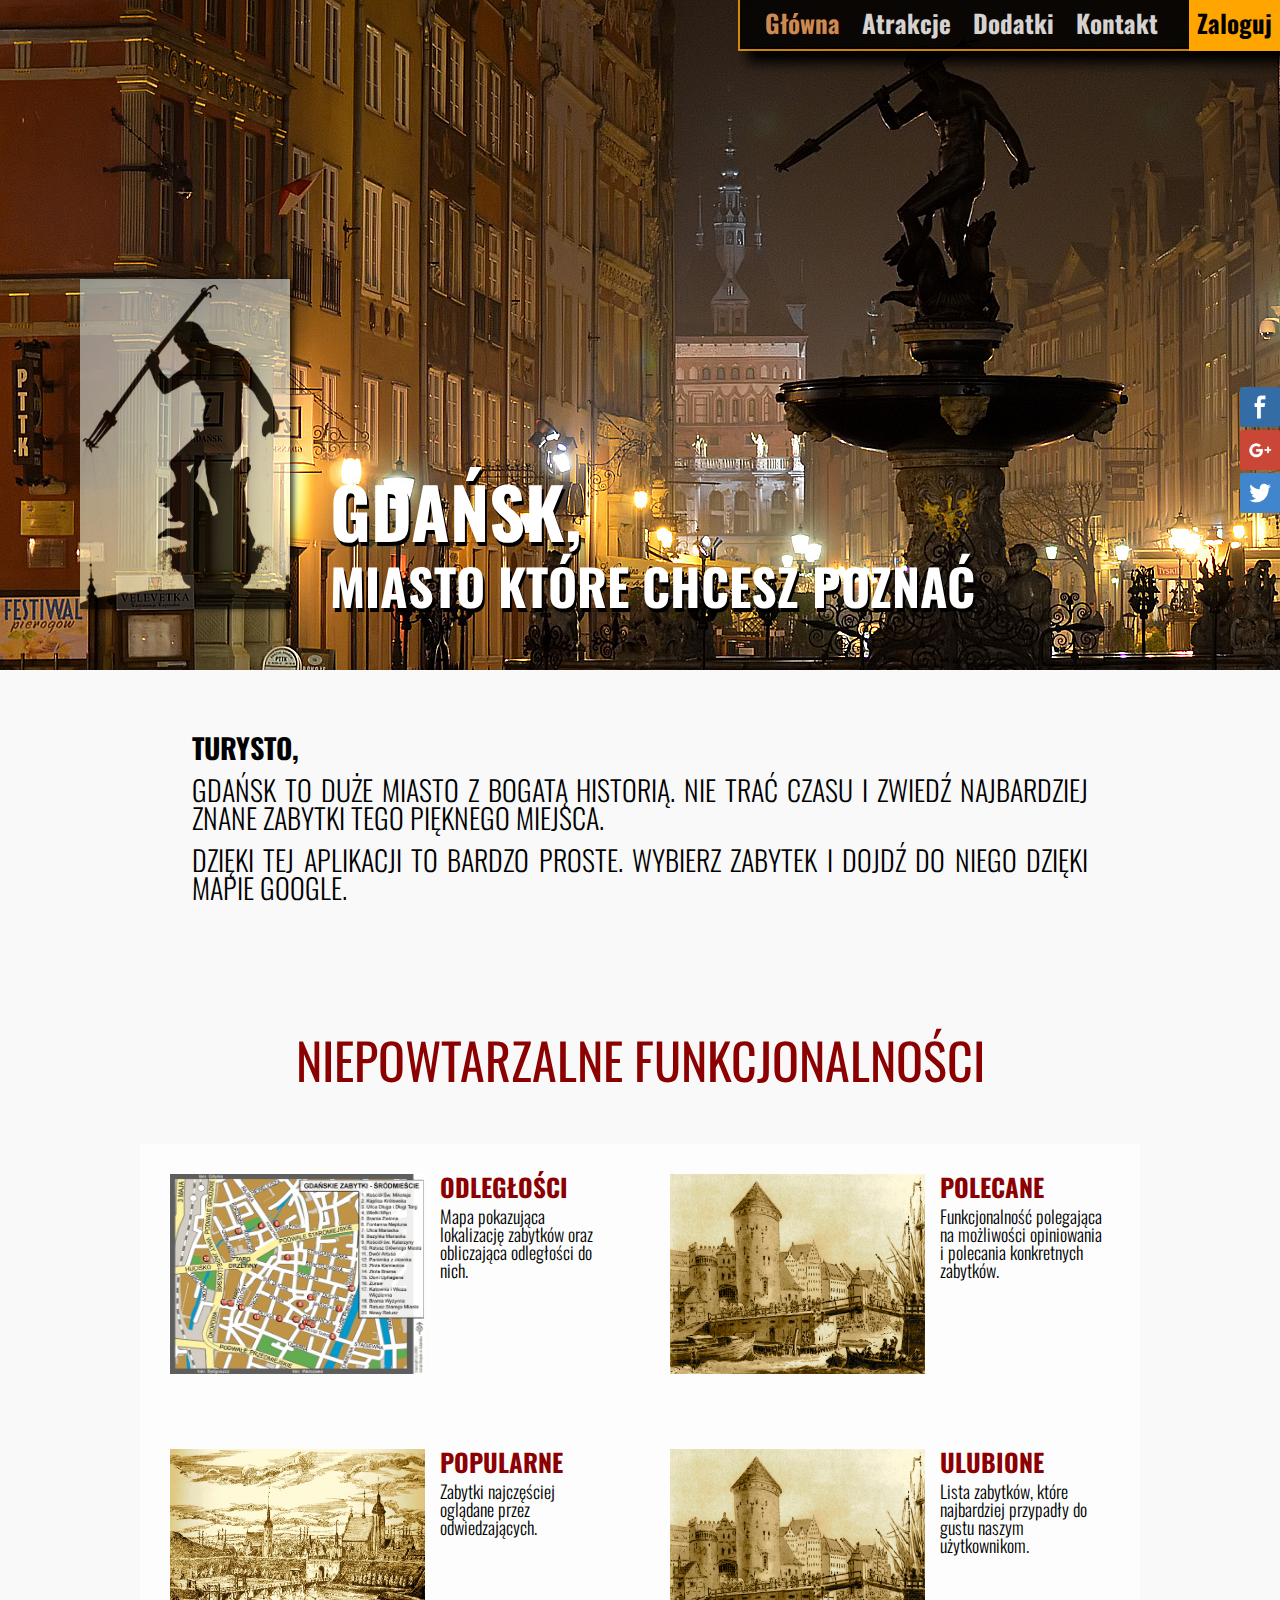
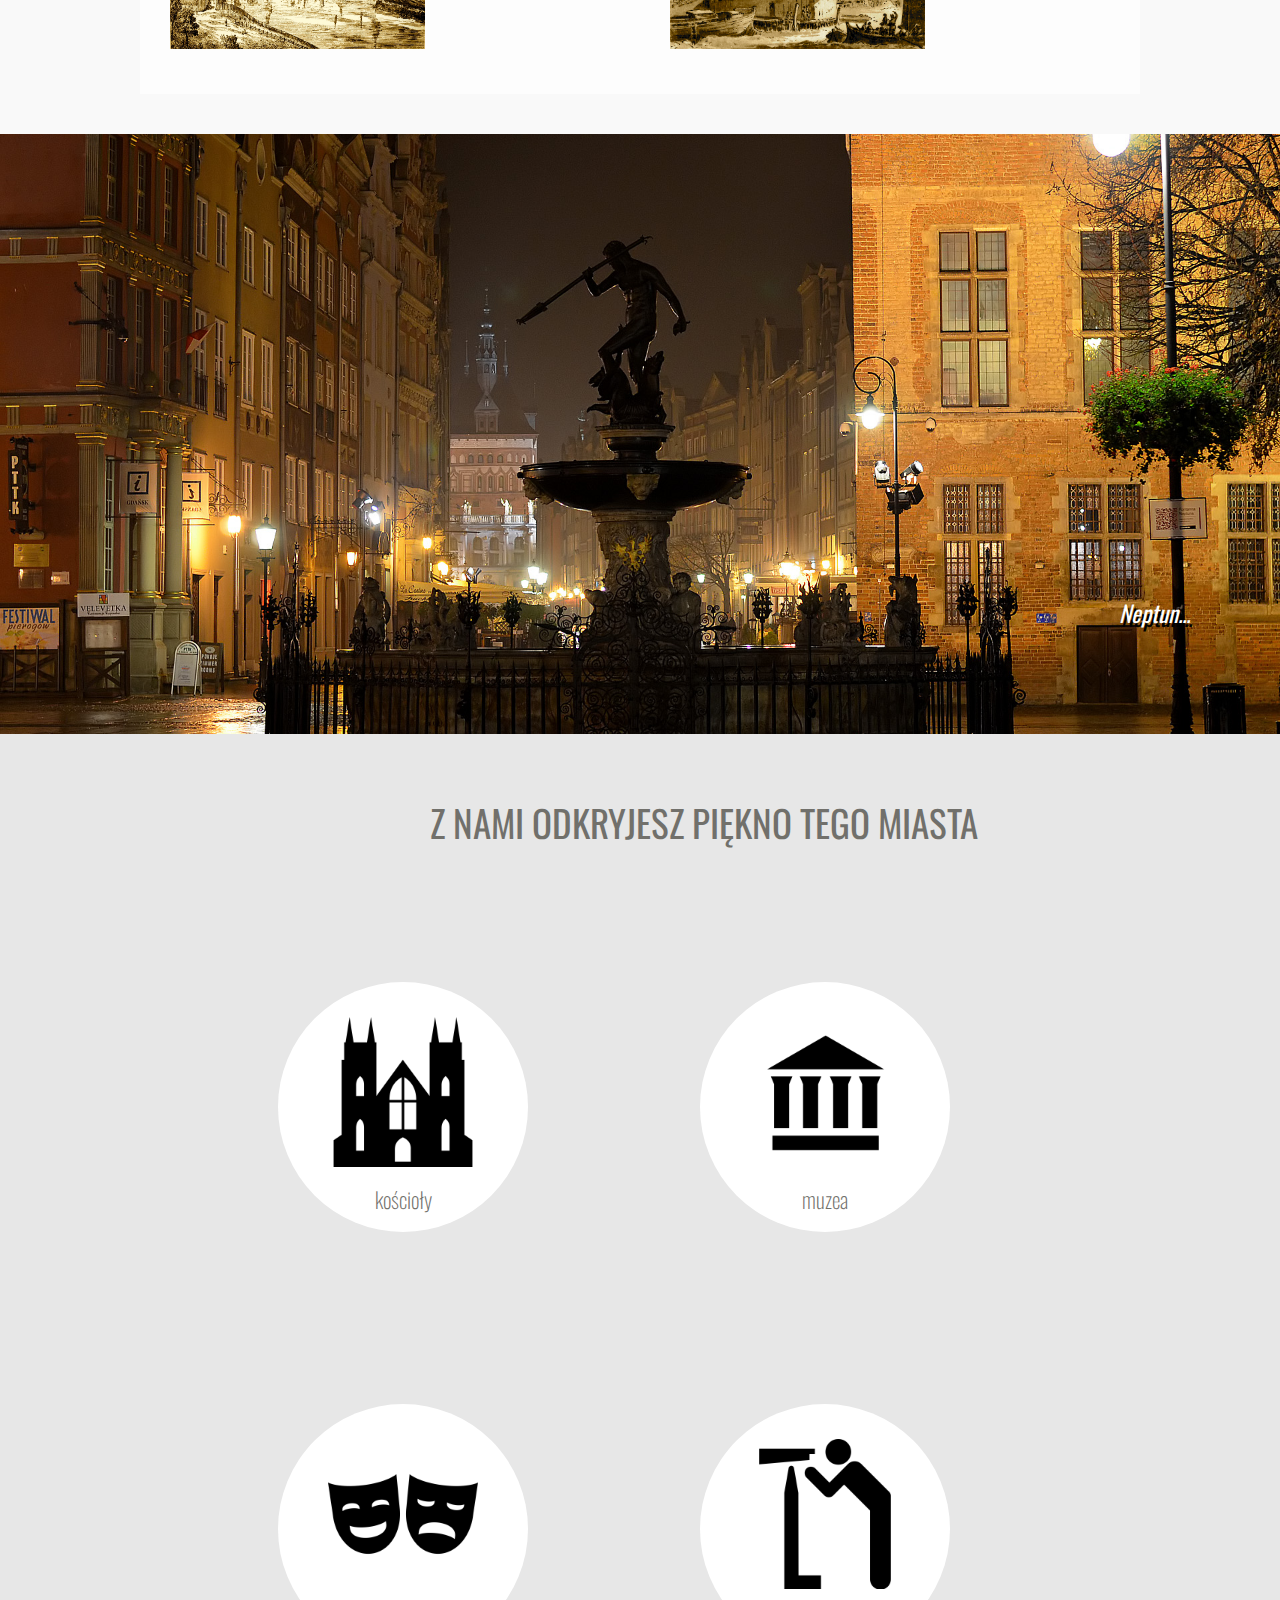
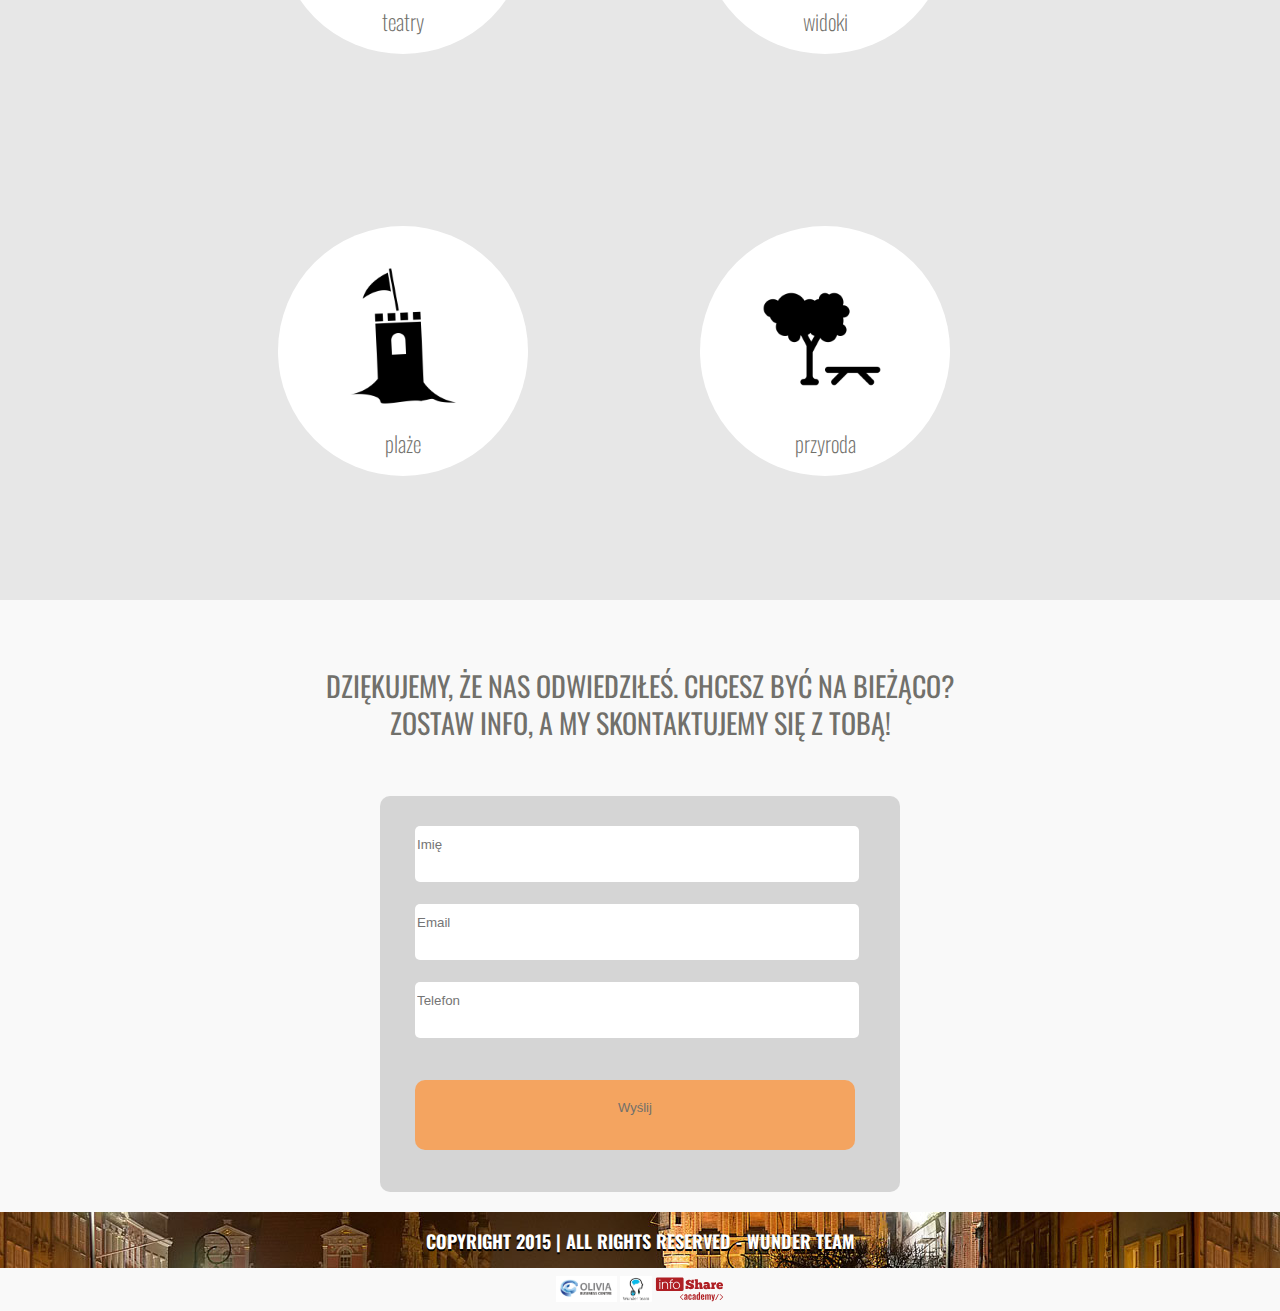
==== commit 4c4a6b7b: "Zalogowanie poprzez konto na GOOGLE PLUS i FACEBOOK" ====
--- a/index.html
+++ b/index.html
@@ -48,7 +48,7 @@
 
         <div class="wywolanie__easteregg"></div>
 
-        <img id="logo2" src="../jfdd-monuments/images/obraz_1196.jpg">
+        <img id="logo2" src="images/obraz_1196.jpg">
 
         <!--MOTTO GDANSK-->
         <h1 class="motto">
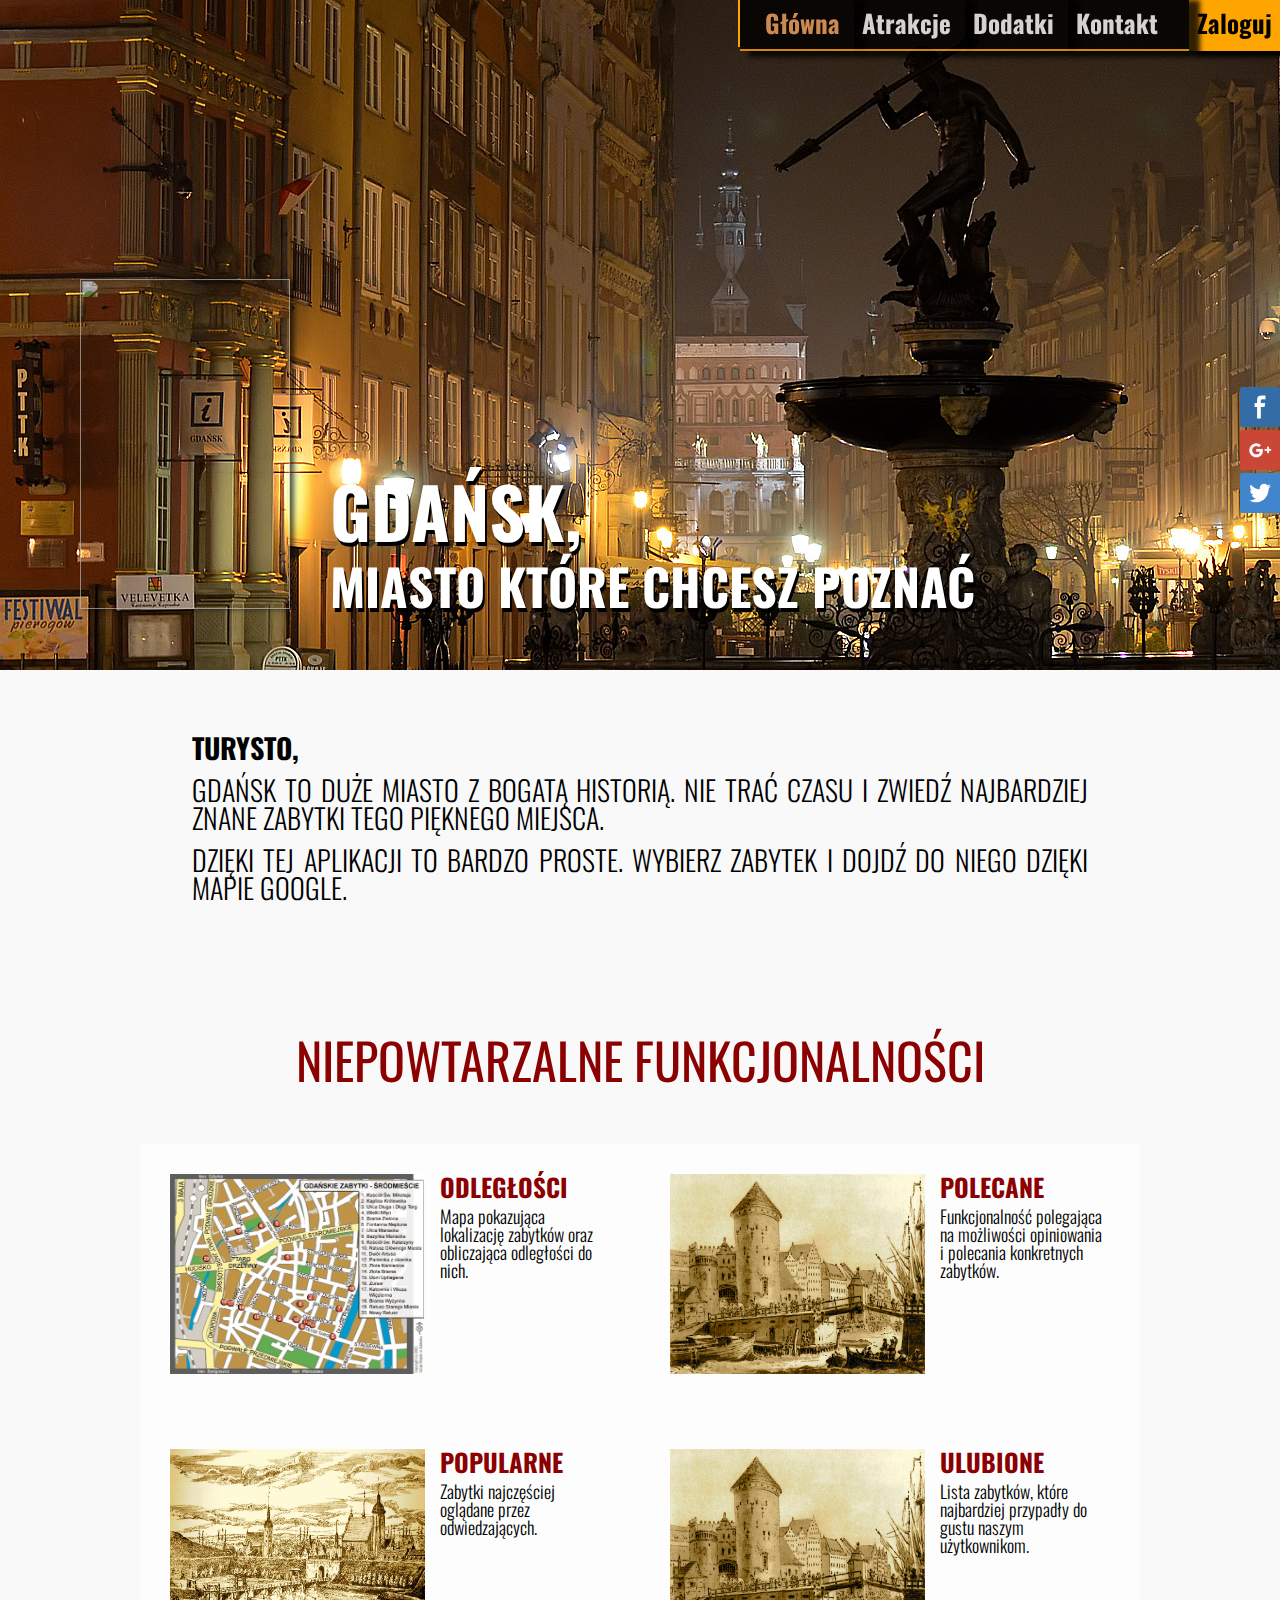
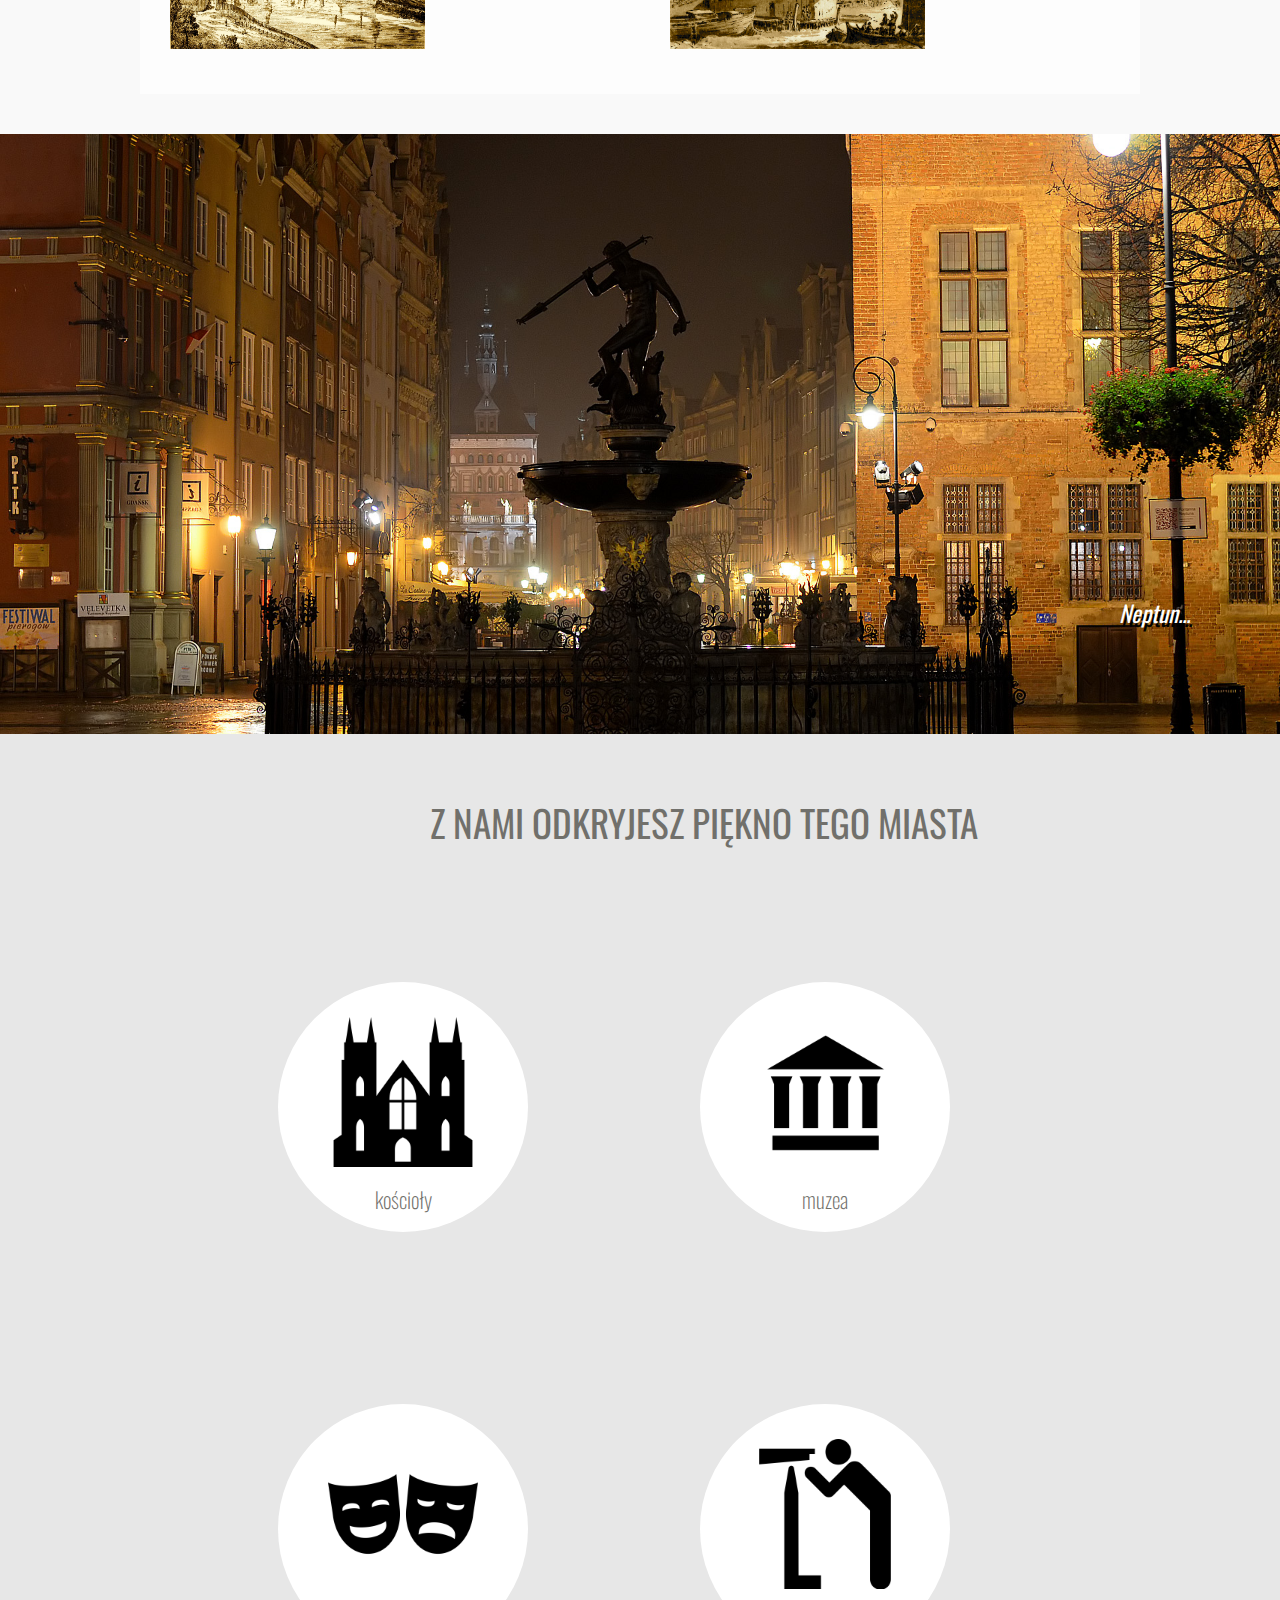
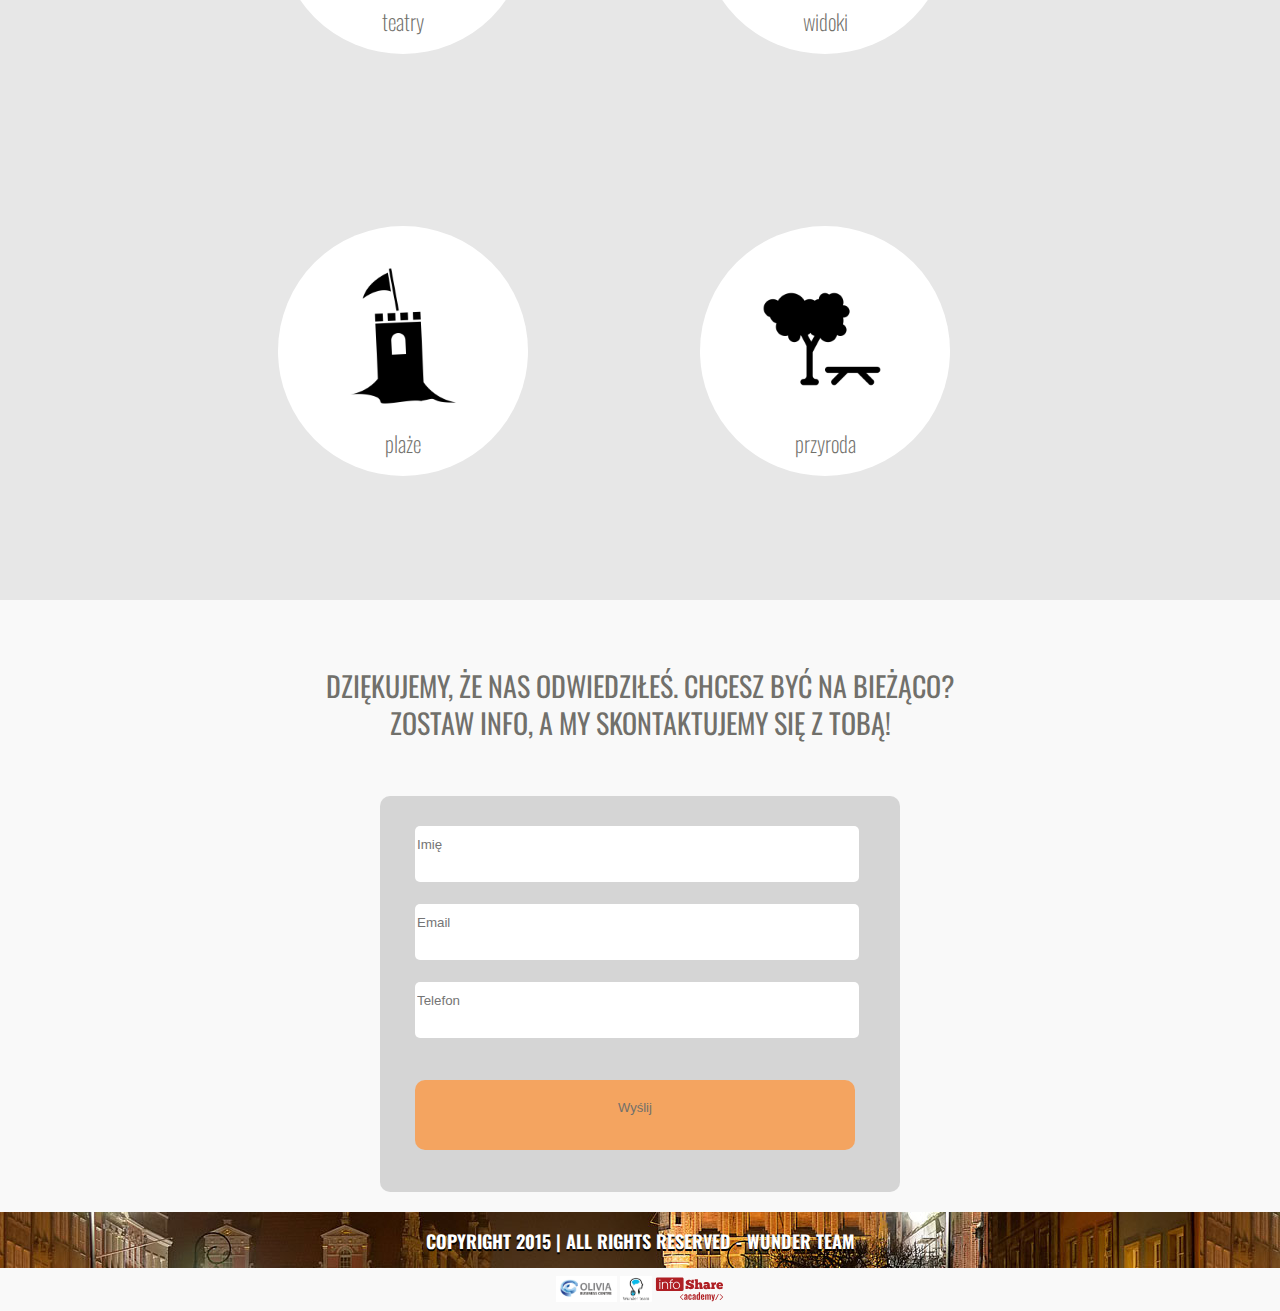
==== commit 5002c9ef: "Merge remote-tracking branch 'origin/develop' into Andrzej/FDM-49-easter" ====
--- a/index.html
+++ b/index.html
@@ -16,12 +16,6 @@
     <link type="text/css" rel="stylesheet" href="style/style.css">
     <link type="text/css" rel="stylesheet" href="style/easteregg.css">
     <link type="text/css" rel="stylesheet" href="style/zaloguj.css">
-
-    <meta name="google-signin-scope" content="profile email">
-    <meta name="google-signin-client_id" content="87338626659-8migmvn64560h5vjr9itm7c3bbq2591k.apps.googleusercontent.com">
-    <script src="https://apis.google.com/js/platform.js" async defer></script>
-
-
 </head>
 
 
@@ -48,7 +42,7 @@
 
         <div class="wywolanie__easteregg"></div>
 
-        <img id="logo2" src="images/obraz_1196.jpg">
+        <img id="logo2" src="../jfdd-monuments/images/obraz_1196.jpg">
 
         <!--MOTTO GDANSK-->
         <h1 class="motto">
@@ -90,133 +84,39 @@
 
     <div class="zaloguj">
         <a class="zaloguj__close">×</a>
-
-        <div class="zaloguj__text">Zaloguj się używając swojej sieci społecznościowej:</div>
-
-
-        <!-- LOGOWANIE GOOGLE PLUS -->
-
-        <div class="zaloguj__box">
-
-            <div class="zaloguj__text2">Google Plus</div>
-            <div class="g-signin2" data-onsuccess="onSignIn" data-theme="dark"></div>
-        </div>
-
-
-
-        <!-- LOGOWANIE FACEBOOKIEM -->
-
-        <div class="zaloguj__box">
-            <div class="zaloguj__text2">Facebook</div>
-
-            <script>
-                // This is called with the results from from FB.getLoginStatus().
-                function statusChangeCallback(response) {
-                    console.log('statusChangeCallback');
-                    console.log(response);
-                    // The response object is returned with a status field that lets the
-                    // app know the current login status of the person.
-                    // Full docs on the response object can be found in the documentation
-                    // for FB.getLoginStatus().
-                    if (response.status === 'connected') {
-                        // Logged into your app and Facebook.
-                        testAPI();
-                    } else if (response.status === 'not_authorized') {
-                        // The person is logged into Facebook, but not your app.
-//                        document.getElementById('status').innerHTML = 'Please log ' +
-//                                'into this app.';
-                    } else {
-                        // The person is not logged into Facebook, so we're not sure if
-                        // they are logged into this app or not.
-//                        document.getElementById('status').innerHTML = 'Please log ' +
-//                                'into Facebook.';
-                    }
-                }
-
-                // This function is called when someone finishes with the Login
-                // Button.  See the onlogin handler attached to it in the sample
-                // code below.
-                function checkLoginState() {
-                    FB.getLoginStatus(function(response) {
-                        statusChangeCallback(response);
-                    });
-                }
-
-                window.fbAsyncInit = function() {
-                    FB.init({
-                        appId      : '783774278432705',
-                        cookie     : true,  // enable cookies to allow the server to access
-                                            // the session
-                        xfbml      : true,  // parse social plugins on this page
-                        version    : 'v2.2' // use version 2.2
-                    });
-
-                    // Now that we've initialized the JavaScript SDK, we call
-                    // FB.getLoginStatus().  This function gets the state of the
-                    // person visiting this page and can return one of three states to
-                    // the callback you provide.  They can be:
-                    //
-                    // 1. Logged into your app ('connected')
-                    // 2. Logged into Facebook, but not your app ('not_authorized')
-                    // 3. Not logged into Facebook and can't tell if they are logged into
-                    //    your app or not.
-                    //
-                    // These three cases are handled in the callback function.
-
-                    FB.getLoginStatus(function(response) {
-                        statusChangeCallback(response);
-                    });
-
-                };
-
-                // Load the SDK asynchronously
-                (function(d, s, id) {
-                    var js, fjs = d.getElementsByTagName(s)[0];
-                    if (d.getElementById(id)) return;
-                    js = d.createElement(s); js.id = 783774278432705;
-                    js.src = "//connect.facebook.net/en_US/sdk.js";
-                    fjs.parentNode.insertBefore(js, fjs);
-                }(document, 'script', 'facebook-jssdk'));
-
-                // Here we run a very simple test of the Graph API after login is
-                // successful.  See statusChangeCallback() for when this call is made.
-                function testAPI() {
-                    console.log('Welcome!  Fetching your information.... ');
-                    FB.api('/me', function(response) {
-//                        console.log('Successful login for: ' + response.name);
-//                        document.getElementById('status').innerHTML =
-//                                'Thanks for logging in, ' + response.name + '!';
-
-                        debugger;
-                        window.location = 'http://test.app.monuments.jfdd.infoshareaca.nazwa.pl';
-                    });
-                }
-            </script>
-
-            <!--
-              Below we include the Login Button social plugin. This button uses
-              the JavaScript SDK to present a graphical Login button that triggers
-              the FB.login() function when clicked.
-            -->
-
-            <fb:login-button scope="public_profile,email" onlogin="checkLoginState();">
-            </fb:login-button>
-
-            <div id="status">
-            </div>
-
-
-            <!--<div class="fb-login-button" data-max-rows="1" data-size="xlarge" data-show-faces="false" data-auto-logout-link="false"></div>-->
-
-        </div>
-
-
-
+        TO JEST ZALOGOWANIE
+        <img src="https://encrypted-tbn1.gstatic.com/images?q=tbn:ANd9GcQt9_y7Ey5mheSdwcVqw6MgqaiKg88-BLPUf3mSenE3ZCg8LXheQA">
+
+
+
+
+        <script>
+            window.fbAsyncInit = function() {
+                FB.init({
+                    appId      : '783774278432705',
+                    xfbml      : true,
+                    version    : 'v2.5'
+                });
+            };
+
+            (function(d, s, id){
+                var js, fjs = d.getElementsByTagName(s)[0];
+                if (d.getElementById(id)) {return;}
+                js = d.createElement(s); js.id = 783774278432705;
+                js.src = "//connect.facebook.net/en_US/sdk.js";
+                fjs.parentNode.insertBefore(js, fjs);
+            }(document, 'script', 'facebook-jssdk'));
+        </script>
+
+        <fb:login-button scope="public_profile,email" onlogin="checkLoginState();">
+        </fb:login-button>
+
+        <div id="status">
+        </div>
 
     </div>
 
     <div class="zaloguj__background"></div>
-
 
 
 
--- a/style/style.css
+++ b/style/style.css
@@ -96,9 +96,7 @@
     color: #fff;
     text-align: center;
     z-index: 102;
-    box-shadow: 10px 15px 12px 1px #000;
-
-
+    border-left: orange 2px solid;
 }
 
 
@@ -110,9 +108,8 @@
     padding: 8px;
     opacity: 0.8;
     background-color: #000;
+    box-shadow: 10px 5px 5px 1px #000;
     border-bottom: orange 2px solid;
-
-
 
 }
 
@@ -122,11 +119,6 @@
 
 .menu_div_contact {
     padding-right: 25px;
-}
-
-.menu_div:first-child {
-    border-left: orange 2px solid;
-
 }
 
 .menu_div:last-child {
--- a/style/zaloguj.css
+++ b/style/zaloguj.css
@@ -1,11 +1,11 @@
 .zaloguj {
     position: fixed;
-    left: 25vw;
-    right: 25vw;
-    top: 30vh;
+    left: 30vw;
+    right: 30vw;
+    top: 20vh;
     z-index: 1000;
     display: none;
-    padding: 50px;
+    padding: 70px;
     background-color: orange;
     border-radius: 10px;
     color: white;
@@ -40,37 +40,4 @@
 
 .zaloguj__close:hover {
     color: yellow;
-}
-
-.zaloguj__box {
-    background-color: orange;
-    width: 18.5vw;
-    /*float: left;*/
-    padding: 10px;
-    margin-left: auto;
-    margin-right: auto;
-    text-align: center;
-    /*display: inline-block;*/
-}
-
-.abcRioButton {
-    margin: auto;
-    display: block;
-}
-
-/*.fb-login-button {*/
-    /*transform: scale(0.98);*/
-/*}*/
-
-/*.zaloguj__text {*/
-    /*background-color: orange;*/
-    /*padding: 10px;*/
-    /*text-align: center;*/
-    /*font-size: 1.1em;*/
-    /*width: 20em;*/
-    /*margin: auto;*/
-/*}*/
-
-.zaloguj__text2 {
-    padding: 10px;
 }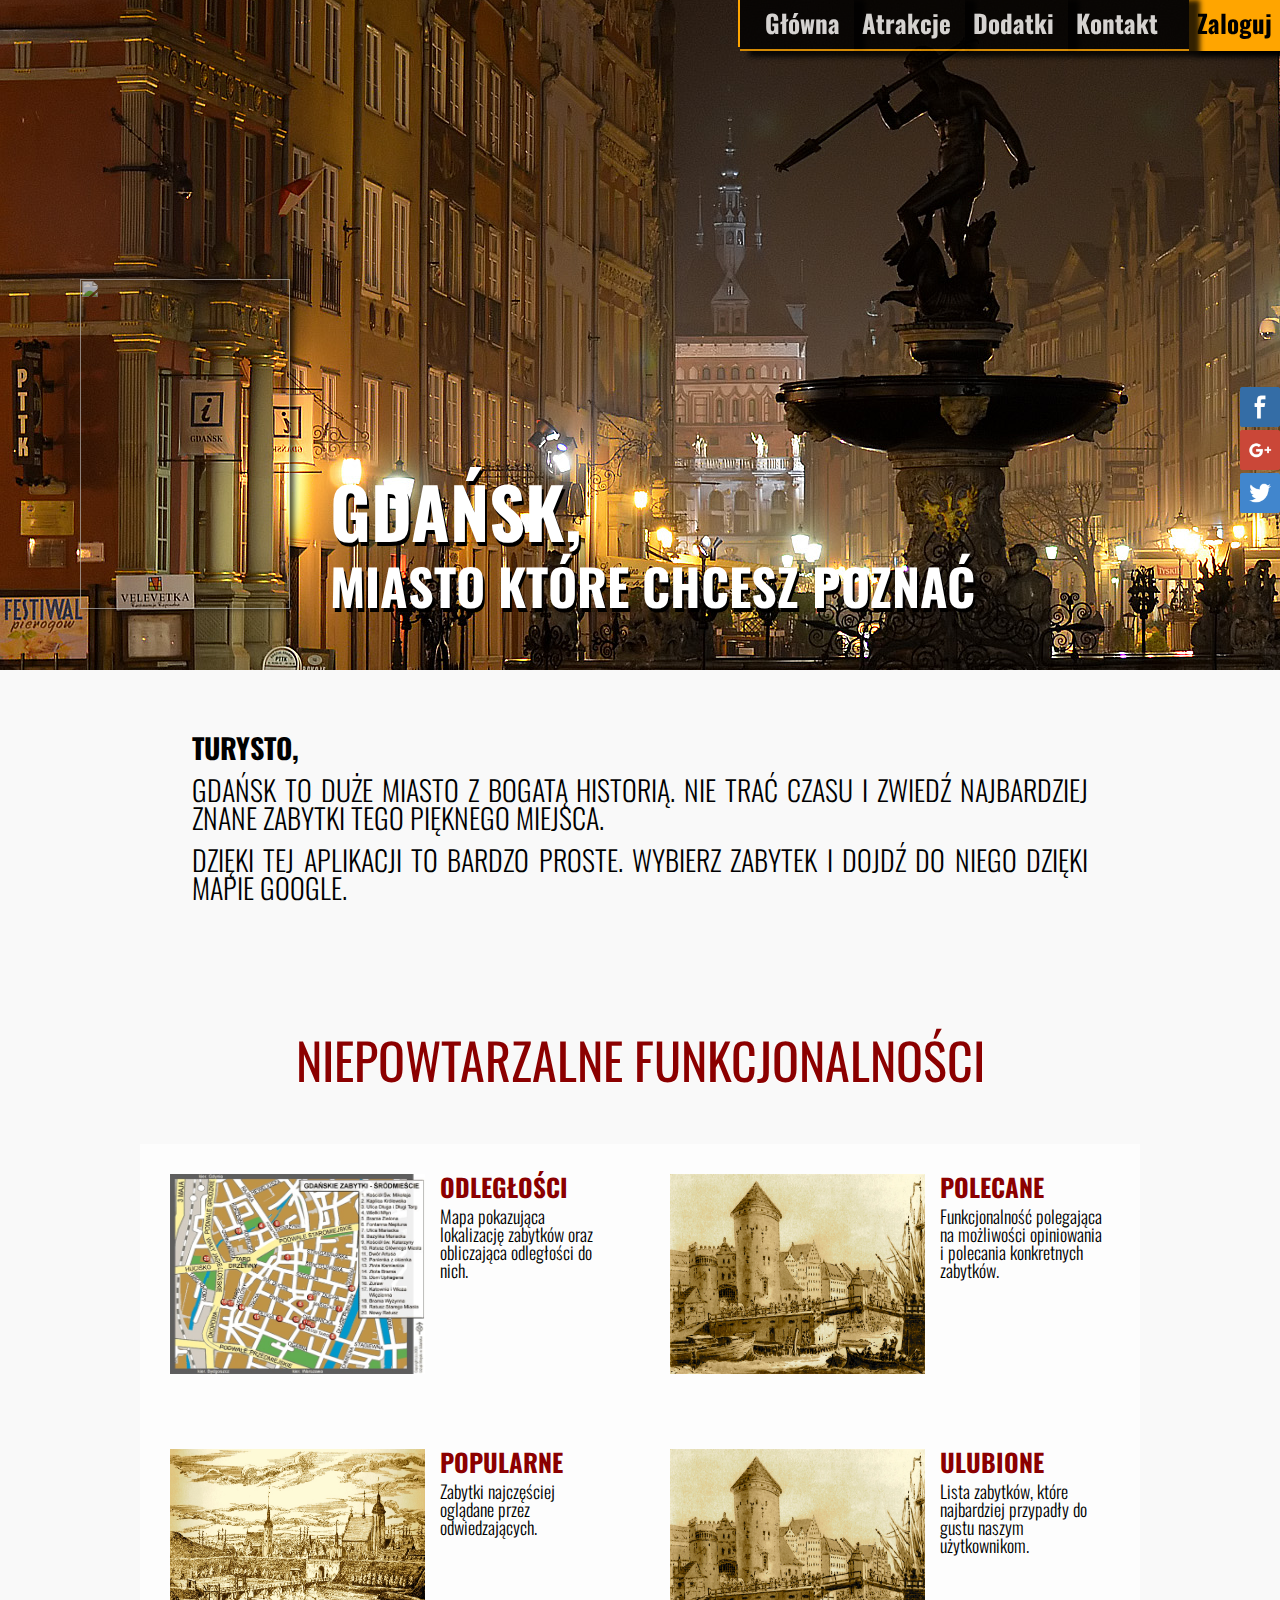
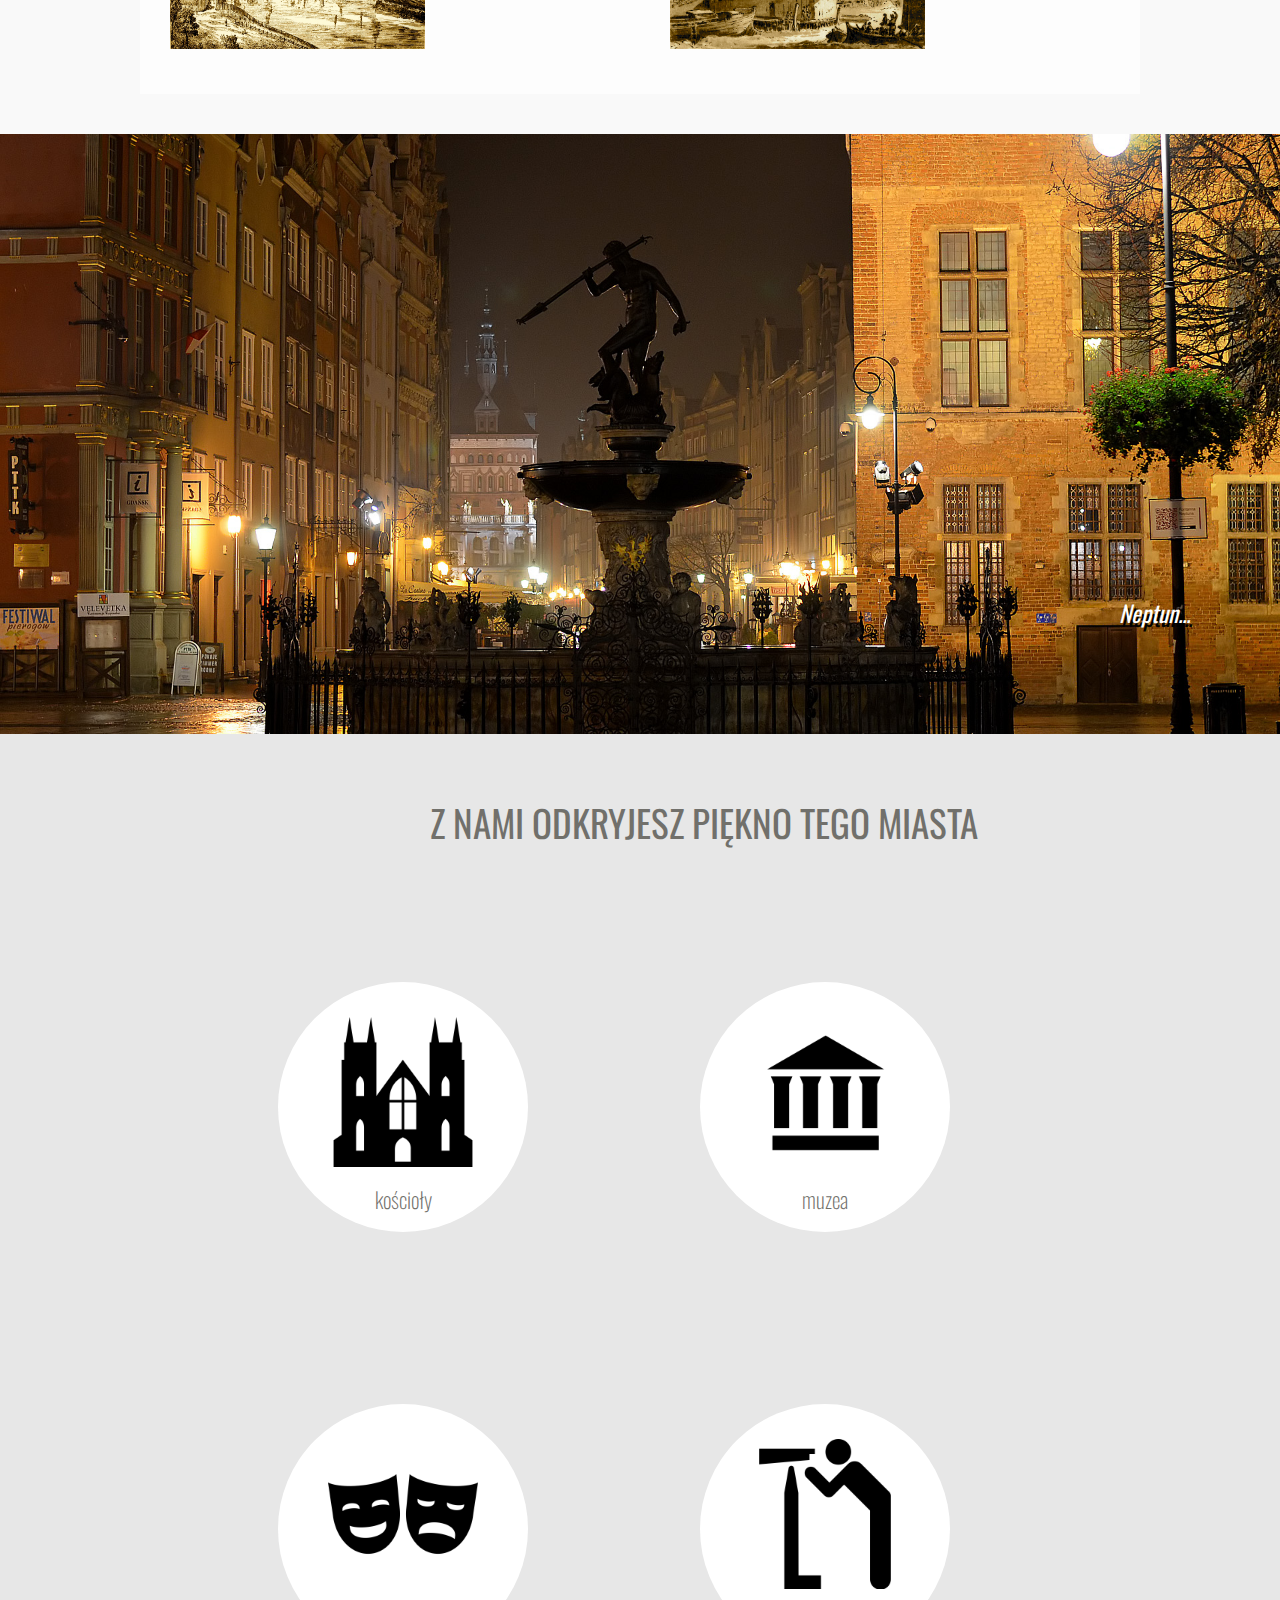
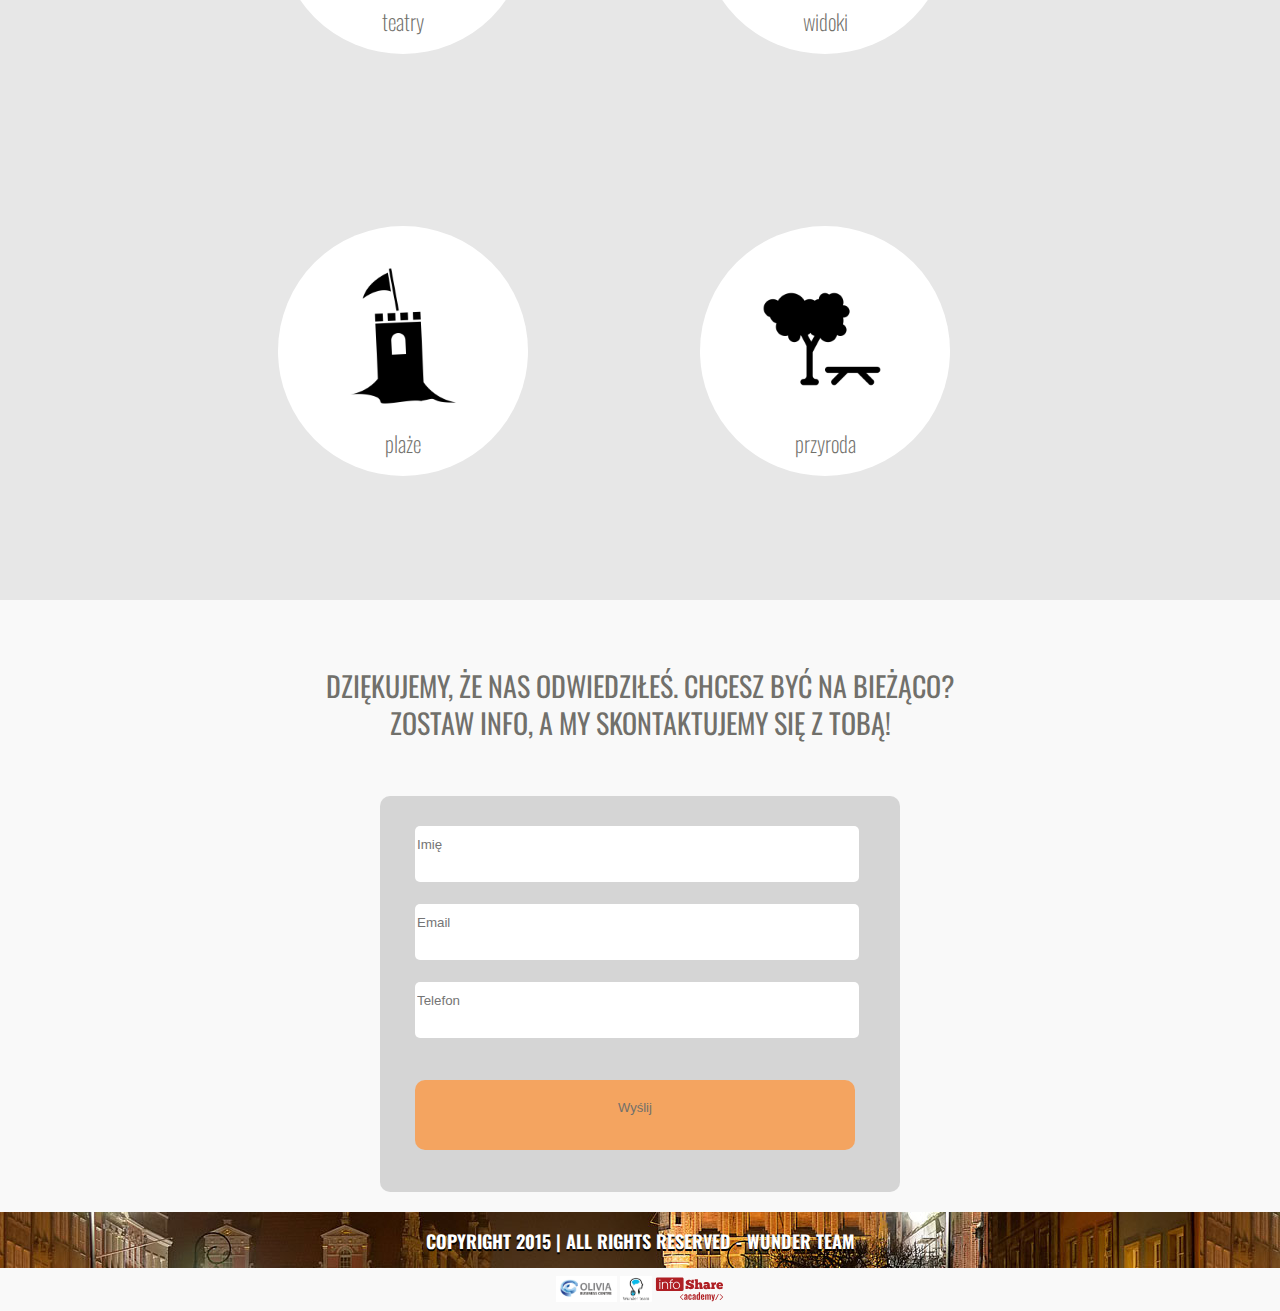
==== commit 8b3c4286: "Merge remote-tracking branch 'origin/Andrzej/FDM-49-easter' into Andrzej/FDM-49-easter" ====
--- a/index.html
+++ b/index.html
@@ -38,7 +38,7 @@
     <div class="overlay"></div>
 
     <!--NAGLÓWEK-->
-    <header class="header" id="nasz_header">
+    <header class="header">
 
         <div class="wywolanie__easteregg"></div>
 
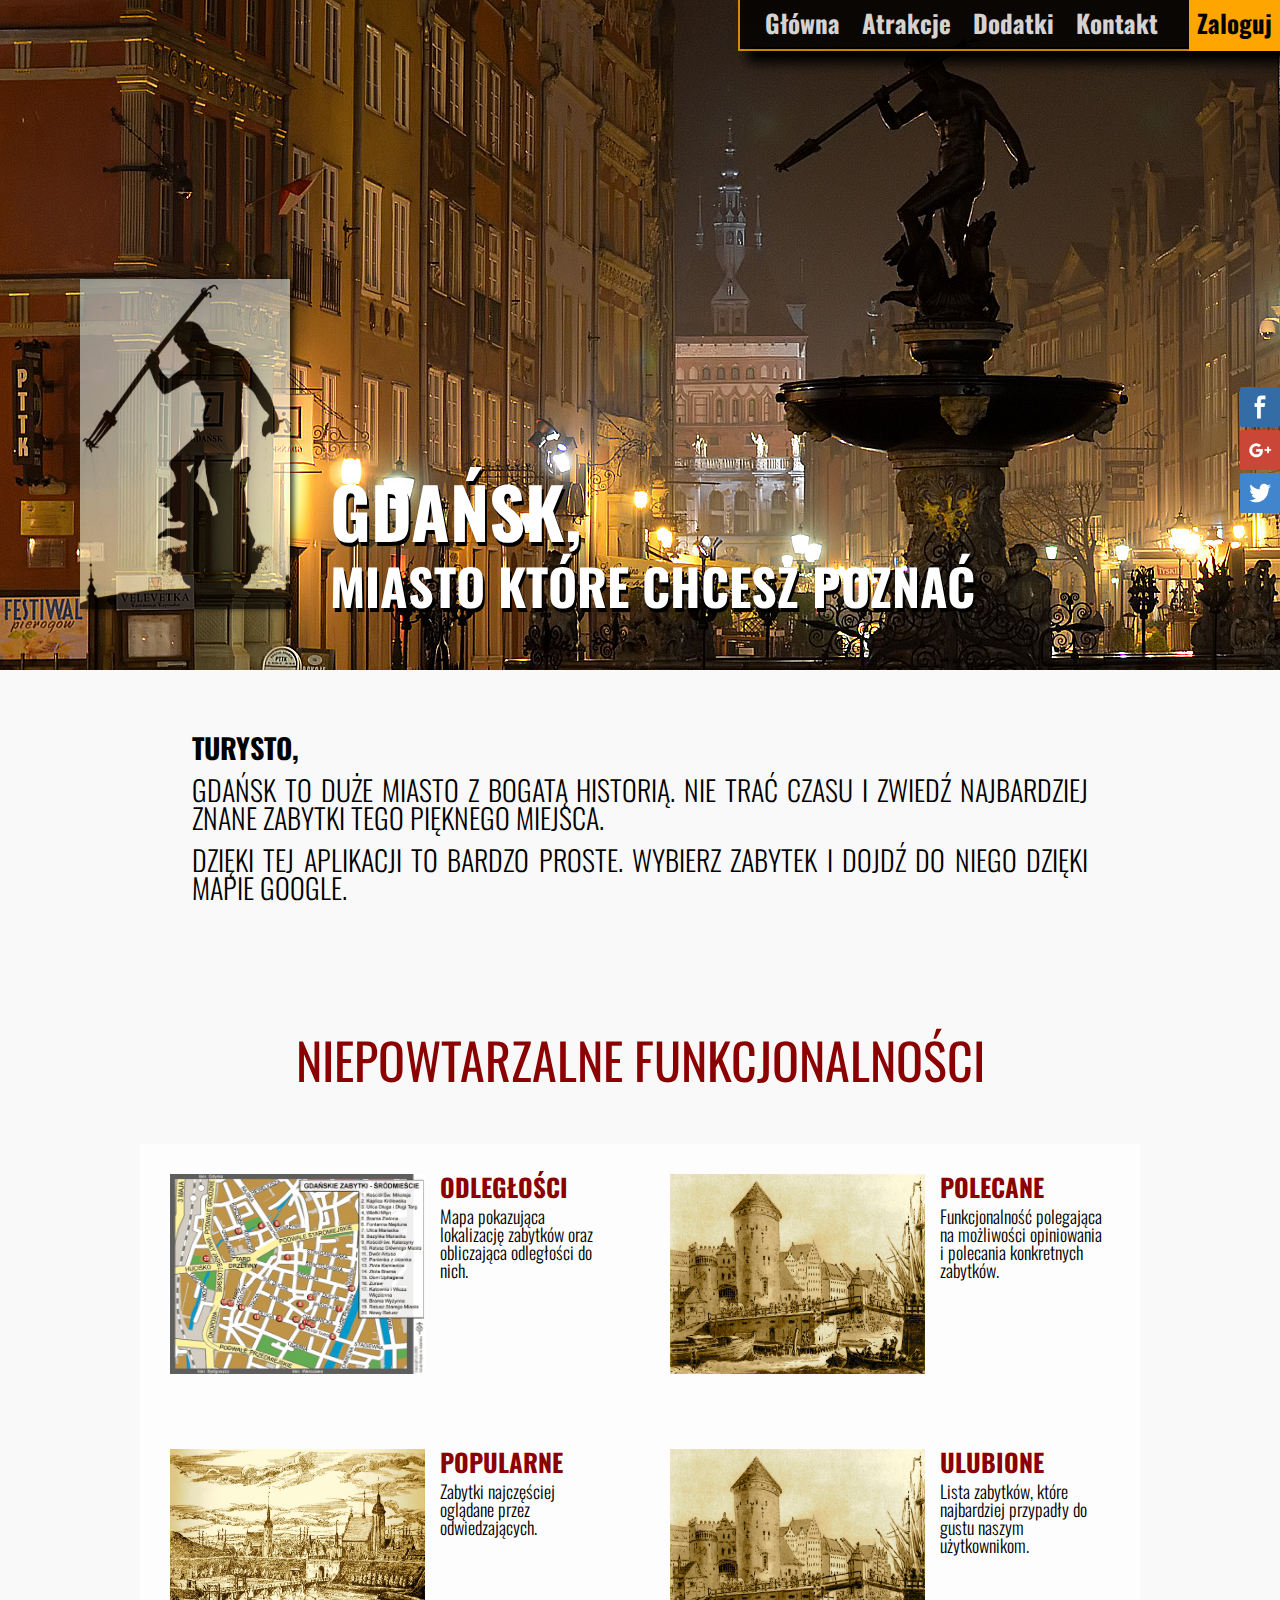
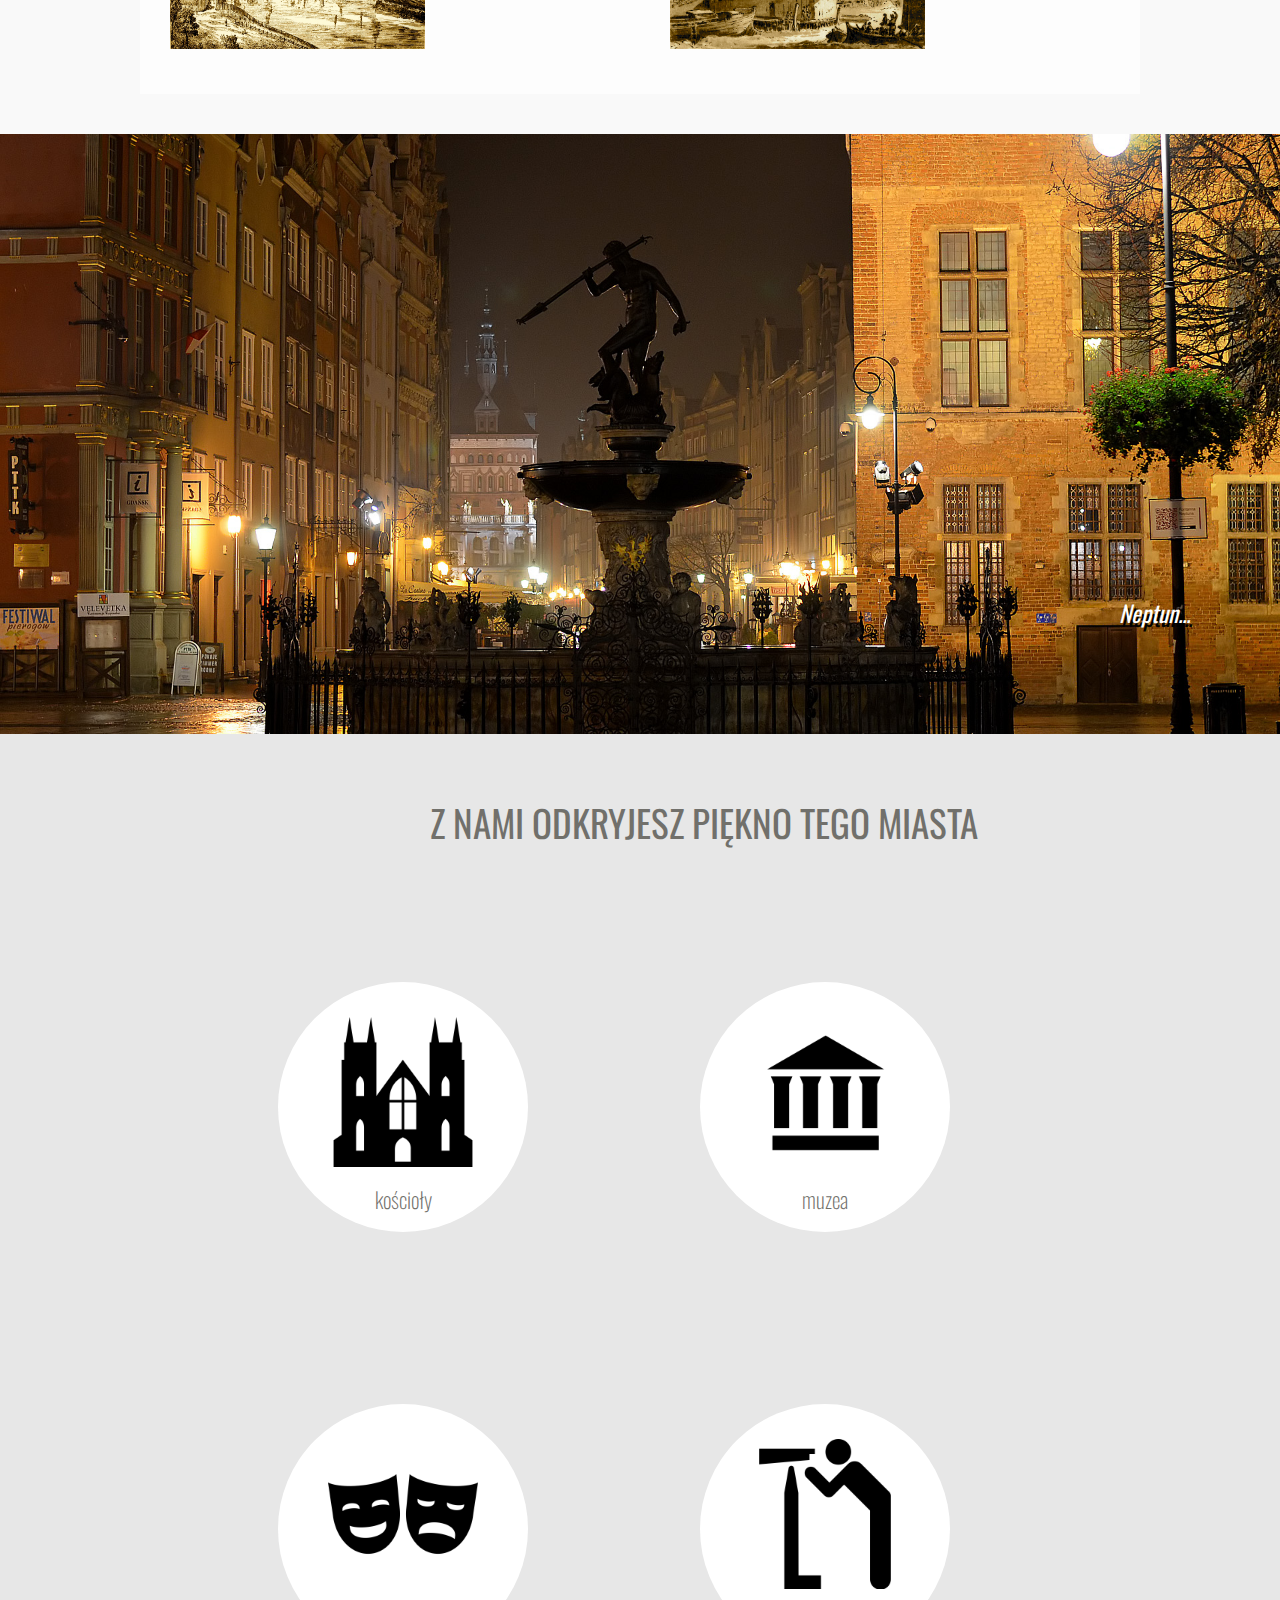
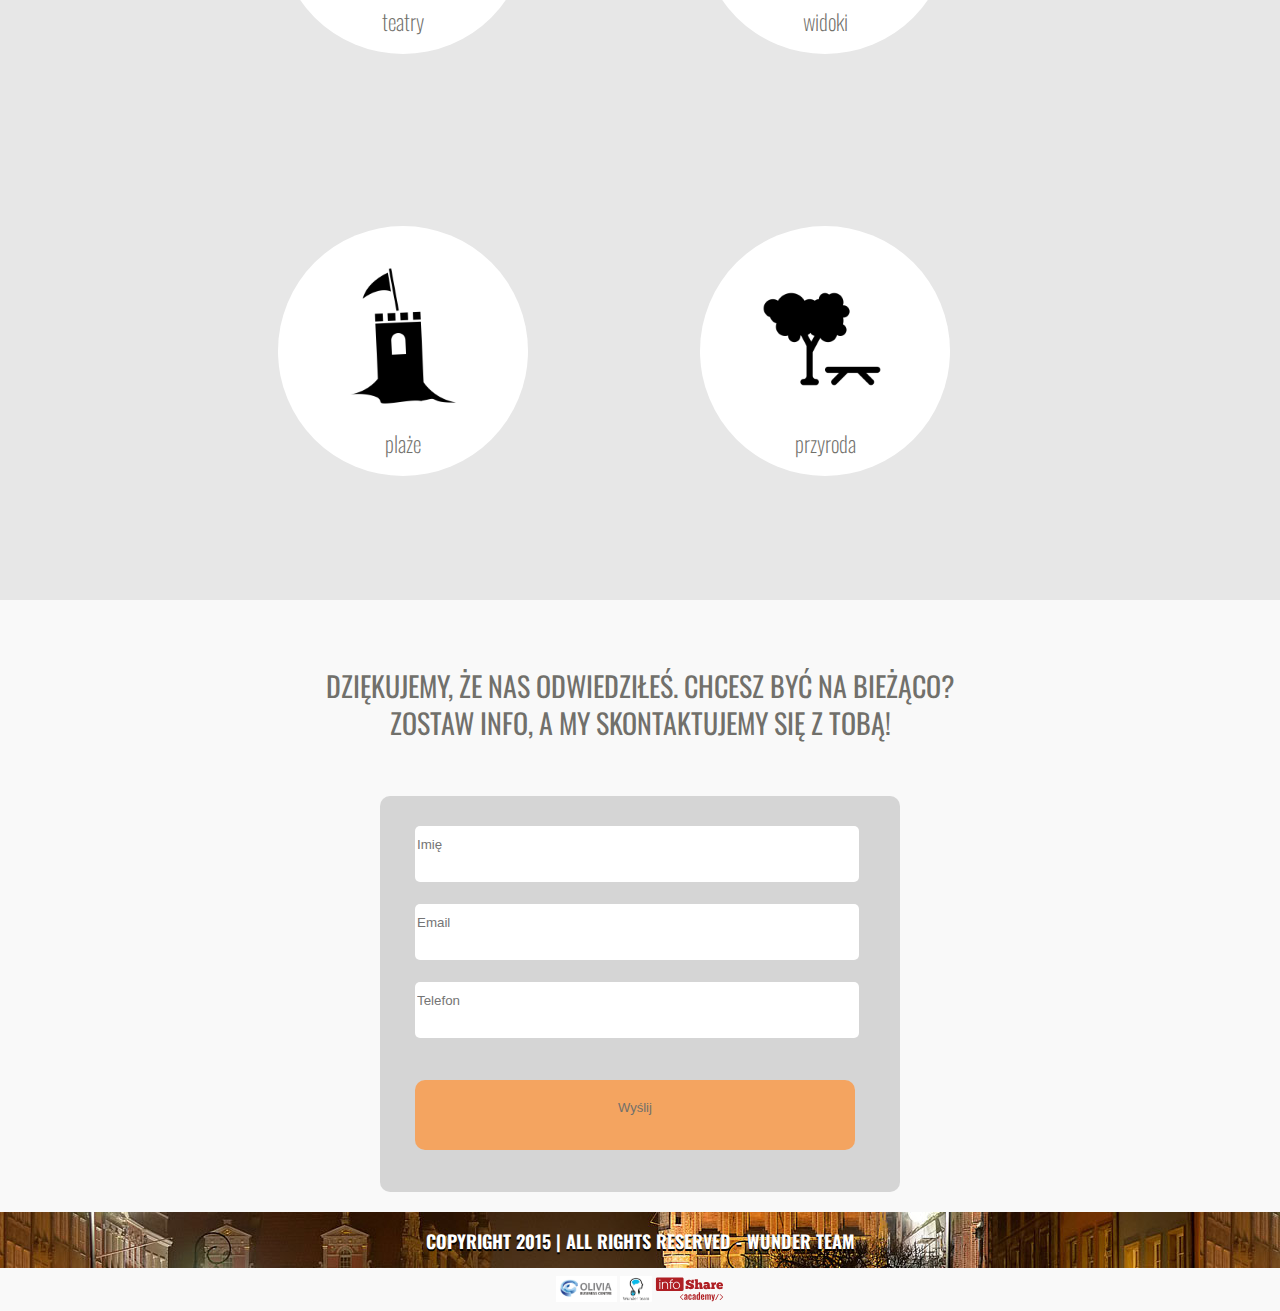
==== commit 6211a102: "Merge remote-tracking branch 'origin/develop' into Andrzej/FDM-49-easter" ====
--- a/index.html
+++ b/index.html
@@ -16,6 +16,12 @@
     <link type="text/css" rel="stylesheet" href="style/style.css">
     <link type="text/css" rel="stylesheet" href="style/easteregg.css">
     <link type="text/css" rel="stylesheet" href="style/zaloguj.css">
+
+    <meta name="google-signin-scope" content="profile email">
+    <meta name="google-signin-client_id" content="87338626659-8migmvn64560h5vjr9itm7c3bbq2591k.apps.googleusercontent.com">
+    <script src="https://apis.google.com/js/platform.js" async defer></script>
+
+
 </head>
 
 
@@ -42,7 +48,7 @@
 
         <div class="wywolanie__easteregg"></div>
 
-        <img id="logo2" src="../jfdd-monuments/images/obraz_1196.jpg">
+        <img id="logo2" src="images/obraz_1196.jpg">
 
         <!--MOTTO GDANSK-->
         <h1 class="motto">
@@ -84,39 +90,133 @@
 
     <div class="zaloguj">
         <a class="zaloguj__close">×</a>
-        TO JEST ZALOGOWANIE
-        <img src="https://encrypted-tbn1.gstatic.com/images?q=tbn:ANd9GcQt9_y7Ey5mheSdwcVqw6MgqaiKg88-BLPUf3mSenE3ZCg8LXheQA">
-
-
-
-
-        <script>
-            window.fbAsyncInit = function() {
-                FB.init({
-                    appId      : '783774278432705',
-                    xfbml      : true,
-                    version    : 'v2.5'
-                });
-            };
-
-            (function(d, s, id){
-                var js, fjs = d.getElementsByTagName(s)[0];
-                if (d.getElementById(id)) {return;}
-                js = d.createElement(s); js.id = 783774278432705;
-                js.src = "//connect.facebook.net/en_US/sdk.js";
-                fjs.parentNode.insertBefore(js, fjs);
-            }(document, 'script', 'facebook-jssdk'));
-        </script>
-
-        <fb:login-button scope="public_profile,email" onlogin="checkLoginState();">
-        </fb:login-button>
-
-        <div id="status">
-        </div>
+
+        <div class="zaloguj__text">Zaloguj się używając swojej sieci społecznościowej:</div>
+
+
+        <!-- LOGOWANIE GOOGLE PLUS -->
+
+        <div class="zaloguj__box">
+
+            <div class="zaloguj__text2">Google Plus</div>
+            <div class="g-signin2" data-onsuccess="onSignIn" data-theme="dark"></div>
+        </div>
+
+
+
+        <!-- LOGOWANIE FACEBOOKIEM -->
+
+        <div class="zaloguj__box">
+            <div class="zaloguj__text2">Facebook</div>
+
+            <script>
+                // This is called with the results from from FB.getLoginStatus().
+                function statusChangeCallback(response) {
+                    console.log('statusChangeCallback');
+                    console.log(response);
+                    // The response object is returned with a status field that lets the
+                    // app know the current login status of the person.
+                    // Full docs on the response object can be found in the documentation
+                    // for FB.getLoginStatus().
+                    if (response.status === 'connected') {
+                        // Logged into your app and Facebook.
+                        testAPI();
+                    } else if (response.status === 'not_authorized') {
+                        // The person is logged into Facebook, but not your app.
+//                        document.getElementById('status').innerHTML = 'Please log ' +
+//                                'into this app.';
+                    } else {
+                        // The person is not logged into Facebook, so we're not sure if
+                        // they are logged into this app or not.
+//                        document.getElementById('status').innerHTML = 'Please log ' +
+//                                'into Facebook.';
+                    }
+                }
+
+                // This function is called when someone finishes with the Login
+                // Button.  See the onlogin handler attached to it in the sample
+                // code below.
+                function checkLoginState() {
+                    FB.getLoginStatus(function(response) {
+                        statusChangeCallback(response);
+                    });
+                }
+
+                window.fbAsyncInit = function() {
+                    FB.init({
+                        appId      : '783774278432705',
+                        cookie     : true,  // enable cookies to allow the server to access
+                                            // the session
+                        xfbml      : true,  // parse social plugins on this page
+                        version    : 'v2.2' // use version 2.2
+                    });
+
+                    // Now that we've initialized the JavaScript SDK, we call
+                    // FB.getLoginStatus().  This function gets the state of the
+                    // person visiting this page and can return one of three states to
+                    // the callback you provide.  They can be:
+                    //
+                    // 1. Logged into your app ('connected')
+                    // 2. Logged into Facebook, but not your app ('not_authorized')
+                    // 3. Not logged into Facebook and can't tell if they are logged into
+                    //    your app or not.
+                    //
+                    // These three cases are handled in the callback function.
+
+                    FB.getLoginStatus(function(response) {
+                        statusChangeCallback(response);
+                    });
+
+                };
+
+                // Load the SDK asynchronously
+                (function(d, s, id) {
+                    var js, fjs = d.getElementsByTagName(s)[0];
+                    if (d.getElementById(id)) return;
+                    js = d.createElement(s); js.id = 783774278432705;
+                    js.src = "//connect.facebook.net/en_US/sdk.js";
+                    fjs.parentNode.insertBefore(js, fjs);
+                }(document, 'script', 'facebook-jssdk'));
+
+                // Here we run a very simple test of the Graph API after login is
+                // successful.  See statusChangeCallback() for when this call is made.
+                function testAPI() {
+                    console.log('Welcome!  Fetching your information.... ');
+                    FB.api('/me', function(response) {
+//                        console.log('Successful login for: ' + response.name);
+//                        document.getElementById('status').innerHTML =
+//                                'Thanks for logging in, ' + response.name + '!';
+
+                        debugger;
+                        window.location = 'http://test.app.monuments.jfdd.infoshareaca.nazwa.pl';
+                    });
+                }
+            </script>
+
+            <!--
+              Below we include the Login Button social plugin. This button uses
+              the JavaScript SDK to present a graphical Login button that triggers
+              the FB.login() function when clicked.
+            -->
+
+            <fb:login-button scope="public_profile,email" onlogin="checkLoginState();">
+            </fb:login-button>
+
+            <div id="status">
+            </div>
+
+
+            <!--<div class="fb-login-button" data-max-rows="1" data-size="xlarge" data-show-faces="false" data-auto-logout-link="false"></div>-->
+
+        </div>
+
+
+
 
     </div>
 
     <div class="zaloguj__background"></div>
+
 
 
 
--- a/style/style.css
+++ b/style/style.css
@@ -96,7 +96,9 @@
     color: #fff;
     text-align: center;
     z-index: 102;
-    border-left: orange 2px solid;
+    box-shadow: 10px 15px 12px 1px #000;
+
+
 }
 
 
@@ -108,8 +110,9 @@
     padding: 8px;
     opacity: 0.8;
     background-color: #000;
-    box-shadow: 10px 5px 5px 1px #000;
     border-bottom: orange 2px solid;
+
+
 
 }
 
@@ -119,6 +122,11 @@
 
 .menu_div_contact {
     padding-right: 25px;
+}
+
+.menu_div:first-child {
+    border-left: orange 2px solid;
+
 }
 
 .menu_div:last-child {
--- a/style/zaloguj.css
+++ b/style/zaloguj.css
@@ -1,11 +1,11 @@
 .zaloguj {
     position: fixed;
-    left: 30vw;
-    right: 30vw;
-    top: 20vh;
+    left: 25vw;
+    right: 25vw;
+    top: 30vh;
     z-index: 1000;
     display: none;
-    padding: 70px;
+    padding: 50px;
     background-color: orange;
     border-radius: 10px;
     color: white;
@@ -40,4 +40,37 @@
 
 .zaloguj__close:hover {
     color: yellow;
+}
+
+.zaloguj__box {
+    background-color: orange;
+    width: 18.5vw;
+    /*float: left;*/
+    padding: 10px;
+    margin-left: auto;
+    margin-right: auto;
+    text-align: center;
+    /*display: inline-block;*/
+}
+
+.abcRioButton {
+    margin: auto;
+    display: block;
+}
+
+/*.fb-login-button {*/
+    /*transform: scale(0.98);*/
+/*}*/
+
+/*.zaloguj__text {*/
+    /*background-color: orange;*/
+    /*padding: 10px;*/
+    /*text-align: center;*/
+    /*font-size: 1.1em;*/
+    /*width: 20em;*/
+    /*margin: auto;*/
+/*}*/
+
+.zaloguj__text2 {
+    padding: 10px;
 }